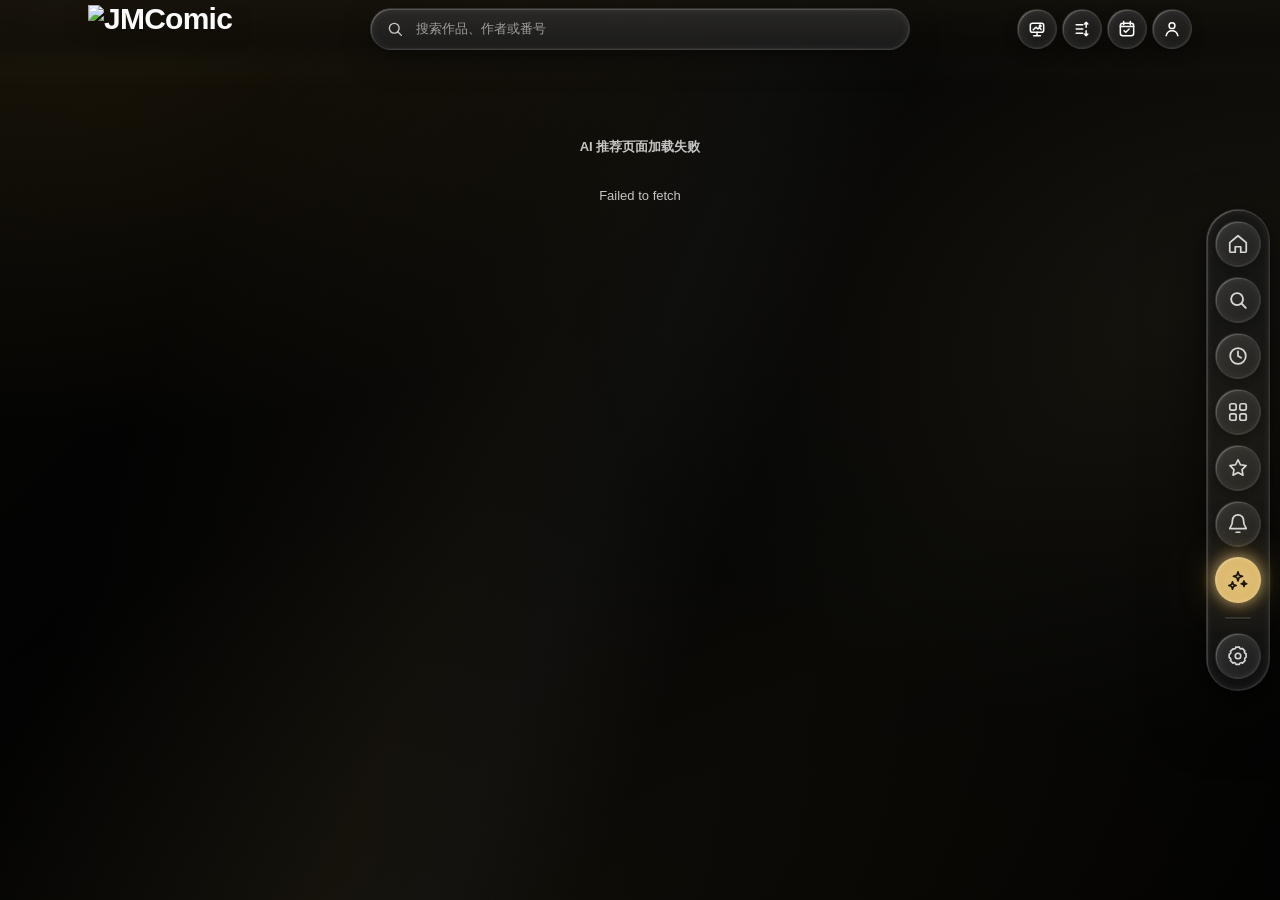
==== project/ai.html @ b25134df "Add files via upload" ====
<!doctype html>
<html lang="zh-CN">
<head>
    <meta charset="UTF-8" /><meta name="viewport" content="width=device-width, initial-scale=1.0, viewport-fit=cover" /><meta name="view-transition" content="same-origin" /><meta name="theme-color" media="(prefers-color-scheme: light)" content="#030303" /><meta name="theme-color" media="(prefers-color-scheme: dark)" content="#030303" />
    <title>JMComic · 智能推荐</title>
    <link rel="stylesheet" href="./style/basic.css?v=20260901-yellow2" /><link rel="stylesheet" href="./style/ai.css?v=20260901-unified-feedback1" /><link rel="stylesheet" href="./style/jmcomic-next.css?v=20260901-unified-feedback1" />
</head>
<body><div class="root"><nav class="nav"></nav><nav class="mob-nav"></nav>
<div class="switch-server"><span>图源1</span><div class="sh-sr-cr"><div class="server-name">图源1</div><div class="server-name">图源2</div><div class="server-name">图源3</div><div class="server-name">图源4</div><div class="server-name">图源5</div><div class="server-name">图源6</div></div></div>
<aside class="app-dock" data-current="ai" aria-label="快捷导航"><span class="app-dock-glass" aria-hidden="true"></span><span class="app-dock-ambient" aria-hidden="true"></span><div class="app-dock-content">
<a class="app-dock-item" data-dock="index" href="./index.html" aria-label="发现"><span class="app-dock-glyph icon-home" aria-hidden="true"></span><span class="app-dock-label">发现</span></a><button class="app-dock-item dock-search-trigger" data-dock="search" type="button" aria-label="搜索"><span class="app-dock-glyph icon-search" aria-hidden="true"></span><span class="app-dock-label">搜索</span></button><a class="app-dock-item" data-dock="latest" href="./latest.html" aria-label="最新"><span class="app-dock-glyph icon-latest" aria-hidden="true"></span><span class="app-dock-label">最新</span></a><a class="app-dock-item" data-dock="categories" href="./categories.html" aria-label="分类"><span class="app-dock-glyph icon-categories" aria-hidden="true"></span><span class="app-dock-label">分类</span></a>
<a class="app-dock-item" data-dock="library" href="./library.html" aria-label="收藏与历史"><span class="app-dock-glyph icon-library" aria-hidden="true"></span><span class="app-dock-label">收藏与历史</span></a><a class="app-dock-item app-dock-messages" data-dock="messages" href="./messages.html" aria-label="消息与追更"><span class="app-dock-glyph icon-messages" aria-hidden="true"></span><b class="dock-messages-badge" hidden>0</b><span class="app-dock-label">消息与追更</span></a><a class="app-dock-item" data-dock="ai" href="./ai.html" aria-label="AI 推荐" aria-current="page"><span class="app-dock-glyph icon-ai" aria-hidden="true"></span><span class="app-dock-label">AI 推荐</span></a><span class="app-dock-divider" aria-hidden="true"></span><a class="app-dock-item app-dock-settings" data-dock="setting" href="./setting.html" aria-label="设置"><span class="app-dock-glyph icon-settings" aria-hidden="true"></span><span class="app-dock-label">设置</span></a>
</div></aside>
<main class="ai-page">
    <header class="page-hero split"><div><p class="eyebrow">为你推荐</p><h1>智能推荐</h1></div><p>依据你的评价、作者与标签偏好计算结果，推荐理由始终可以查看。</p></header>
    <section class="ai-dashboard">
        <article class="profile-card glass-card">
            <div class="ai-card-head"><div><span>你的偏好</span><h2>偏好模型</h2></div><button class="primary-btn generate-profile" type="button">重新计算偏好</button></div>
            <div class="profile-stats"><span>收藏 <b data-stat="favorites">0</b></span><span>总评分 <b data-stat="rated">0</b></span><span>标签反馈 <b data-stat="tag_feedback">0</b></span><span>行为记录 <b data-stat="interactions">0</b></span></div>
            <div class="profile-content"><p>正在读取本地偏好…</p></div><p class="profile-state"></p>
        </article>
        <article class="recommend-card glass-card">
            <div class="ai-card-head"><div><span>发现内容</span><h2>生成新推荐</h2></div></div>
            <form class="recommend-form">
                <label class="toggle-label wide random-mode-label"><input name="random_mode" type="checkbox" /><span class="toggle-control" aria-hidden="true"><i></i></span><span class="toggle-copy"><strong>随机候选模式</strong><small>随机验证近期未推荐的 6 位或 7 位漫画编号；启用后忽略下方内容筛选，但仍可过滤连载</small></span></label>
                <label class="wide" data-recommend-filter><span>关键字（可选）</span><input name="keyword" placeholder="例如：女仆；只用于初筛，不参与个性化评分" /></label>
                <label data-recommend-filter><span>主分类</span><select name="category"><option value="0">全部</option></select></label>
                <label data-recommend-filter><span>副分类</span><select name="subcategory" disabled><option value="">全部</option></select></label>
                <label data-recommend-filter><span>排序</span><select name="order"><option value="mv">观看量</option><option value="mr">发布时间</option><option value="tf">点赞量</option><option value="mp">图片数量</option></select></label>
                <label data-recommend-filter><span>时间范围（周期仅支持观看量）</span><select name="time"><option value="a">全部</option><option value="t">今天</option><option value="w">本周</option><option value="m">本月</option></select></label>
                <label><span>候选池数量</span><input name="candidate_count" type="number" min="1" max="300" value="50" required /></label>
                <label><span>最终推荐数量</span><input name="limit" type="number" min="1" max="100" value="10" required /></label>
                <label class="toggle-label" data-recommend-filter data-random-compatible><input name="hide_serial" type="checkbox" /><span class="toggle-control" aria-hidden="true"><i></i></span><span class="toggle-copy"><strong>过滤连载</strong><small>只保留单章作品</small></span></label>
                <label class="toggle-label"><input name="limit_all" type="checkbox" /><span class="toggle-control" aria-hidden="true"><i></i></span><span class="toggle-copy"><strong>尽可能多</strong><small>保留所有符合当前偏好的候选</small></span></label>
                <div class="recommend-actions wide"><p class="recommend-state">尚未开始</p><button class="primary-btn generate-recommendations" type="submit">筛选并生成推荐</button></div>
            </form>
        </article>
    </section>
    <section class="recommend-output glass-card"><div class="ai-card-head"><div><span>本次结果</span><h2>推荐结果</h2></div></div><div class="recommend-results"><div class="ai-empty">生成推荐后会显示在这里。</div></div></section>
    <section class="history-card glass-card"><div class="ai-card-head"><div><span>历史记录</span><h2>推荐历史</h2></div></div><div class="recommend-history"><p class="ai-empty">正在读取历史记录…</p></div></section>
</main></div>
<dialog class="raw-output-dialog"><div class="raw-dialog-panel"><header class="raw-dialog-head"><div><span>调试信息</span><h2 class="raw-dialog-title">模型原始输出</h2></div><button class="raw-dialog-close" type="button" aria-label="关闭">×</button></header><div class="raw-output-content"></div></div></dialog>
<script type="module" src="./src/pages/ai.js?v=20260901-unified-feedback2"></script></body></html>
---- project/style/basic.css ----
:root {
    color-scheme: dark;
    --bg: #0a0a09;
    --surface: #121210;
    --surface-2: #191916;
    --surface-3: #22221e;
    --text: #f4f1e8;
    --muted: #9d9a90;
    --quiet: #6e6c65;
    --accent: #c7922f;
    --accent-strong: #e0b454;
    --accent-ink: #1a1003;
    --line: rgba(244, 241, 232, .11);
    --line-strong: rgba(244, 241, 232, .2);
    --radius: 18px;
    --shadow: 0 24px 80px rgba(0, 0, 0, .38);
    --page: min(1380px, calc(100vw - 64px));
}

* { box-sizing: border-box; }
html { scroll-behavior: smooth; }
body {
    margin: 0;
    min-width: 320px;
    min-height: 100vh;
    overflow-x: hidden;
    background:
        radial-gradient(circle at 78% -10%, rgba(199,146,47, .08), transparent 30%),
        var(--bg);
    color: var(--text);
    font-family: Inter, "SF Pro Display", "PingFang SC", "Microsoft YaHei", sans-serif;
    -webkit-font-smoothing: antialiased;
}

body::before {
    content: "";
    position: fixed;
    inset: 0;
    pointer-events: none;
    opacity: .18;
    z-index: 20;
    background-image: repeating-linear-gradient(90deg, transparent 0, transparent 3px, rgba(255,255,255,.012) 4px);
}

a { color: inherit; text-decoration: none; }
button, input { font: inherit; }
button { color: inherit; }
button:focus-visible, a:focus-visible, input:focus-visible { outline: 2px solid var(--accent); outline-offset: 3px; }
img { max-width: 100%; }
.root { min-height: 100vh; }
[hidden] { display: none !important; }

.nav {
    position: sticky;
    top: 0;
    z-index: 15;
    height: 78px;
    border-bottom: 1px solid var(--line);
    background: rgba(10, 10, 9, .86);
    backdrop-filter: blur(22px);
}

.nav-inner {
    width: var(--page);
    height: 100%;
    margin: auto;
    display: grid;
    grid-template-columns: auto auto minmax(240px, 460px) 1fr auto;
    align-items: center;
    gap: 32px;
}

.logo { display: inline-flex; align-items: center; gap: 11px; color: var(--accent); font-size: 25px; line-height: 38px; font-weight: 900; letter-spacing: -.035em; }
.logo-mark { width: 38px; height: 38px; position: relative; flex: 0 0 auto; display: grid; place-items: center; overflow: hidden; border: 1px solid rgba(255,255,255,.3); border-radius: 13px; background: var(--accent); box-shadow: inset 0 1px 0 rgba(255,255,255,.48), 0 8px 24px rgba(0,0,0,.22); }
.logo-mark::after { content: ""; position: absolute; inset: 0; border-radius: inherit; background: linear-gradient(145deg, rgba(255,255,255,.18), transparent 38%, transparent 72%, rgba(199,146,47,.08)); pointer-events: none; }
.logo-mark img { width: 42px; height: 42px; max-width: none; object-fit: contain; transform: translateY(3px) scale(1.08); filter: drop-shadow(0 5px 7px rgba(0,0,0,.28)); }
.pages { display: flex; align-items: center; gap: 6px; }
.p-item { padding: 9px 13px; border-radius: 999px; color: var(--muted); font-size: 14px; transition: .2s ease; }
.p-item:hover, .p-item.active { color: var(--text); background: var(--surface-2); }
.p-item.active::before { content: ""; display: inline-block; width: 5px; height: 5px; margin: 0 7px 2px 0; border-radius: 50%; background: var(--accent); }

.search { justify-self: stretch; }
.search form { height: 42px; padding: 0 15px; display: flex; align-items: center; gap: 10px; border: 1px solid var(--line); border-radius: 999px; background: rgba(255,255,255,.025); transition: .2s ease; }
.search form:focus-within { border-color: rgba(199,146,47,.55); background: rgba(199,146,47,.035); }
.search form span { color: var(--accent); font-size: 22px; line-height: 1; transform: rotate(-15deg); }
.search input { min-width: 0; flex: 1; border: 0; outline: 0; background: transparent; color: var(--text); font-size: 13px; }
.search input::placeholder { color: var(--quiet); }
.nav-actions { justify-self: end; display: flex; align-items: center; gap: 6px; }
.library-link, .messages-link, .checkin-trigger, .account-trigger { height: 40px; padding: 0 12px; flex: 0 0 auto; display: inline-flex; align-items: center; gap: 7px; border: 1px solid var(--line); border-radius: 999px; background: transparent; color: var(--muted); font-size: 12px; white-space: nowrap; cursor: pointer; }
.library-link:hover, .library-link.active, .messages-link:hover, .messages-link.active, .checkin-trigger:hover, .account-trigger:hover { color: var(--text); border-color: var(--line-strong); }
.checkin-trigger i { width: 18px; height: 18px; display: grid; place-items: center; border-radius: 50%; background: rgba(199,146,47,.14); color: var(--accent); font: 800 10px/1 sans-serif; }
.checkin-trigger.busy { cursor: wait; opacity: .68; }
.batch-setting { position: relative; flex: 0 0 auto; }
.batch-setting-trigger { height: 40px; padding: 0 12px; display: inline-flex; align-items: center; justify-content: center; gap: 7px; border: 1px solid rgba(255,255,255,.1); border-radius: 999px; background: rgba(255,255,255,.045); box-shadow: inset 0 1px 0 rgba(255,255,255,.055); color: var(--muted); font-size: 12px; white-space: nowrap; cursor: pointer; transition: .2s ease; }
.batch-setting-trigger:hover, .batch-setting.open .batch-setting-trigger { border-color: var(--line-strong); background: rgba(255,255,255,.075); color: var(--text); }
.batch-setting-trigger i { width: 6px; height: 6px; margin-top: -3px; border-right: 1.5px solid var(--accent); border-bottom: 1.5px solid var(--accent); transform: rotate(45deg); }
.batch-setting-menu { width: 276px; padding: 14px; position: absolute; z-index: 45; top: calc(100% + 10px); right: 0; border: 1px solid rgba(255,255,255,.14); border-radius: 18px; background: rgba(29,30,27,.94); box-shadow: inset 0 1px 0 rgba(255,255,255,.12), var(--shadow); backdrop-filter: blur(28px) saturate(140%); -webkit-backdrop-filter: blur(28px) saturate(140%); }
.batch-setting-head { padding: 2px 2px 12px; display: grid; gap: 5px; }
.batch-setting-head strong { font-size: 12px; }
.batch-setting-head small { color: var(--quiet); font-size: 9px; }
.batch-presets { display: grid; grid-template-columns: repeat(6, 1fr); gap: 5px; }
.batch-presets button { height: 34px; padding: 0; border: 1px solid var(--line); border-radius: 10px; background: rgba(255,255,255,.04); color: var(--muted); font: 700 10px/1 ui-monospace, monospace; cursor: pointer; transition: .18s ease; }
.batch-presets button:hover, .batch-presets button.active { border-color: rgba(199,146,47,.5); background: rgba(199,146,47,.11); color: var(--accent); }
.batch-custom-form { margin-top: 8px; display: grid; grid-template-columns: minmax(0,1fr) auto; gap: 6px; }
.batch-custom-form label { height: 38px; padding: 0 10px; display: flex; align-items: center; gap: 8px; border: 1px solid var(--line); border-radius: 11px; background: rgba(255,255,255,.035); }
.batch-custom-form label span { color: var(--quiet); font-size: 9px; }
.batch-custom-form input { min-width: 0; width: 100%; border: 0; outline: 0; background: transparent; color: var(--text); font: 700 11px/1 ui-monospace, monospace; }
.batch-custom-form button { padding: 0 13px; border: 0; border-radius: 11px; background: var(--accent); color: var(--accent-ink); font-size: 10px; font-weight: 750; cursor: pointer; }
.batch-setting.saving .batch-setting-menu { opacity: .65; pointer-events: none; }
.messages-link b { min-width: 19px; height: 19px; padding: 0 5px; display: grid; place-items: center; background: var(--accent); border-radius: 999px; color: var(--accent-ink); font-size: 10px; }
.account-dot { width: 18px; height: 18px; border: 1px solid var(--quiet); border-radius: 50%; }
.account-dot.has-user { display: grid; place-items: center; border-color: var(--accent); background: var(--accent); color: var(--accent-ink); font-size: 9px; font-weight: 800; }
.page-list-btn { display: none; width: 40px; height: 40px; padding: 10px; border: 0; background: transparent; cursor: pointer; }
.page-list-btn span { display: block; height: 1px; margin: 5px 0; background: var(--text); }

.mob-nav { position: fixed; inset: 0; z-index: 30; background: rgba(0,0,0,.66); opacity: 0; transition: opacity .24s ease; backdrop-filter: blur(7px); }
.mob-nav.show { opacity: 1; }
.mn-inner { width: min(390px, 88vw); height: 100%; padding: 28px; display: flex; flex-direction: column; background: var(--surface); border-right: 1px solid var(--line); transform: translateX(-100%); transition: transform .24s ease; }
.mob-nav.show .mn-inner { transform: translateX(0); }
.mn-head { display: flex; justify-content: space-between; align-items: center; }
.drawer-close, .modal-close { width: 40px; height: 40px; padding: 0; display: grid; place-items: center; border: 1px solid var(--line); border-radius: 50%; background: transparent; font-size: 24px; line-height: 1; cursor: pointer; }
.modal-close svg { width: 18px; height: 18px; display: block; fill: none; stroke: currentColor; stroke-width: 2; stroke-linecap: round; }
.mn-items-cr { margin: 70px 0 auto; display: flex; flex-direction: column; }
.mn-item { padding: 19px 0; display: flex; justify-content: space-between; border-bottom: 1px solid var(--line); color: var(--muted); font-size: 25px; font-weight: 620; }
.mn-item span { color: var(--quiet); font: 11px/1.8 ui-monospace, monospace; }
.mn-item.active { color: var(--accent); }
.mobile-account { height: 48px; border: 0; border-radius: 999px; background: var(--accent); color: var(--accent-ink); font-weight: 750; cursor: pointer; }

.switch-server { position: fixed; right: 22px; top: 50%; z-index: 12; }
.switch-server > span { width: 47px; height: 47px; display: grid; place-items: center; border-radius: 50%; background: var(--accent); color: var(--accent-ink); box-shadow: 0 12px 35px rgba(0,0,0,.34); font-size: 11px; font-weight: 800; cursor: pointer; }
.sh-sr-cr { position: absolute; top: 50%; right: 54px; width: 110px; padding: 7px; visibility: hidden; opacity: 0; transform: translateY(-50%) translateX(8px); border: 1px solid var(--line); border-radius: 14px; background: var(--surface-2); box-shadow: var(--shadow); transition: .2s ease; }
.switch-server.open .sh-sr-cr { visibility: visible; opacity: 1; transform: translateY(-50%) translateX(0); }
.server-name { padding: 9px 11px; border-radius: 9px; color: var(--muted); font-size: 12px; cursor: pointer; }
.server-name:hover, .server-name.active { background: var(--accent); color: var(--accent-ink); }

.eyebrow { margin: 0 0 14px; color: var(--accent); font: 700 11px/1.2 ui-monospace, SFMono-Regular, Menlo, monospace; letter-spacing: .16em; }
.page-hero { padding: 84px 0 50px; border-bottom: 1px solid var(--line); }
.page-hero.split { display: flex; align-items: end; justify-content: space-between; gap: 50px; }
.page-hero h1 { margin: 0; font-size: clamp(42px, 6vw, 84px); line-height: .98; letter-spacing: -.055em; font-weight: 720; }
.page-hero > p, .page-hero.split > p { max-width: 430px; margin: 18px 0 0; color: var(--muted); font-size: 15px; line-height: 1.8; }
.listing-page { width: var(--page); margin: 0 auto; padding-bottom: 100px; }

.toolbar { margin: 30px 0; display: flex; justify-content: space-between; align-items: center; color: var(--muted); font-size: 12px; }
.sort { display: flex; gap: 8px; }
.sort-item { display: none; min-height: 36px; padding: 0 15px; border: 1px solid var(--line); border-radius: 999px; background: var(--surface); color: var(--muted); cursor: pointer; }
.sort-item:hover, .sort-item.active { border-color: var(--accent); color: var(--accent); }

.comics-cr, .search-cr, .latest-cr, .categories-body {
    display: grid;
    grid-template-columns: repeat(6, minmax(0, 1fr));
    gap: 38px 18px;
}
.search-cr > .comics-cr, .latest-cr > .comics-cr, .categories-body > .comics-cr { display: contents; }
.comic-item { min-width: 0; position: relative; }
.comic-item .cover { position: relative; aspect-ratio: 3 / 4; display: block; overflow: hidden; border-radius: 14px; background: linear-gradient(135deg, var(--surface-3), var(--surface)); border: 1px solid var(--line); }
.comic-item .cover::after { content: "VIEW"; position: absolute; right: 10px; bottom: 10px; padding: 7px 9px; border-radius: 999px; background: var(--accent); color: var(--accent-ink); font: 800 9px/1 ui-monospace, monospace; opacity: 0; transform: translateY(5px); transition: .25s ease; }
.comic-item .cover:hover::after { opacity: 1; transform: translateY(0); }
.comic-item img { width: 100%; height: 100%; display: block; object-fit: cover; transition: transform .5s cubic-bezier(.2,.7,.2,1), filter .3s; }
.comic-item .cover:hover img { transform: scale(1.035); filter: brightness(.78); }
.c-title { margin: 14px 0 7px; overflow: hidden; display: -webkit-box; -webkit-line-clamp: 2; -webkit-box-orient: vertical; color: var(--text); font-size: 14px; line-height: 1.45; font-weight: 620; }
.c-sr-title { margin: 0; overflow: hidden; text-overflow: ellipsis; white-space: nowrap; color: var(--quiet); font-size: 11px; font-weight: 500; }

.loading-icon { grid-column: 1 / -1; min-height: 260px; display: flex; flex-direction: column; align-items: center; justify-content: center; gap: 15px; color: var(--muted); font-size: 12px; }
.loading-icon i { width: 34px; height: 34px; border: 2px solid var(--line); border-top-color: var(--accent); border-radius: 50%; animation: spin .9s linear infinite; }
@keyframes spin { to { transform: rotate(360deg); } }

.primary-btn, .ghost-btn { min-height: 46px; padding: 0 20px; display: inline-flex; align-items: center; justify-content: center; gap: 12px; border-radius: 999px; font-size: 13px; font-weight: 760; cursor: pointer; transition: .2s ease; }
.primary-btn { border: 1px solid var(--accent); background: var(--accent); color: var(--accent-ink); }
.primary-btn:hover:where(:not(:disabled, [aria-disabled="true"])) { background: var(--accent-strong); transform: translateY(-1px); }
.ghost-btn { border: 1px solid var(--line-strong); background: transparent; color: var(--text); }
.ghost-btn:hover:where(:not(:disabled, [aria-disabled="true"])) { border-color: var(--accent); color: var(--accent); }
.primary-btn:disabled, .ghost-btn:disabled { opacity: .5; cursor: wait; }

.auth-modal { position: fixed; inset: 0; z-index: 50; display: grid; place-items: center; visibility: hidden; opacity: 0; transition: .24s ease; }
.auth-modal.show { visibility: visible; opacity: 1; }
.modal-backdrop { position: absolute; inset: 0; border: 0; background: rgba(0,0,0,.75); backdrop-filter: blur(10px); }
.auth-panel { position: relative; width: min(470px, calc(100vw - 32px)); max-height: calc(100vh - 32px); padding: 44px; overflow-y: auto; overscroll-behavior: contain; border: 1px solid var(--line-strong); border-radius: 28px; background: var(--surface); box-shadow: var(--shadow); transform: translateY(15px) scale(.98); transition: .24s ease; }
.auth-modal.show .auth-panel { transform: none; }
.auth-panel .modal-close { position: absolute; top: 18px; right: 18px; }
.auth-mark { width: 48px; height: 48px; margin-bottom: 30px; display: grid; place-items: center; border-radius: 15px; background: var(--accent); }
.auth-mark i { width: 18px; height: 18px; background: var(--accent-ink); border-radius: 50% 50% 50% 3px; }
.auth-panel h2 { margin: 0; font-size: 34px; letter-spacing: -.04em; }
.auth-copy { margin: 14px 0 30px; color: var(--muted); line-height: 1.7; font-size: 13px; }
.auth-copy code { color: var(--accent); font-family: ui-monospace, SFMono-Regular, Menlo, monospace; font-size: .9em; overflow-wrap: anywhere; }
.auth-form { display: grid; gap: 17px; }
.auth-form > .primary-btn, .auth-form > .ghost-btn { width: 100%; }
.auth-form label { display: grid; gap: 8px; color: var(--muted); font-size: 11px; }
.auth-form input { width: 100%; height: 48px; padding: 0 15px; border: 1px solid var(--line); border-radius: 12px; outline: 0; background: var(--surface-2); color: var(--text); }
.auth-form input:focus { border-color: var(--accent); }
.ai-config-section { margin-top: 24px; padding-top: 20px; border-top: 1px solid var(--line); }
.ai-config-section summary { color: var(--accent); font-size: 12px; font-weight: 720; cursor: pointer; }
.ai-config-form, .embedding-config-form { margin-top: 18px; display: grid; gap: 13px; }
.ai-config-form label, .embedding-config-form label { display: grid; gap: 7px; color: var(--muted); font-size: 11px; }
.ai-config-form input, .embedding-config-form input { width: 100%; height: 46px; padding: 0 14px; border: 1px solid var(--control-border); border-radius: 12px; outline: 0; background: var(--surface-2); color: var(--text); }
.ai-config-form input:focus, .embedding-config-form input:focus { border-color: var(--accent-line); }
.ai-config-form .ai-translation-toggle { min-height: 50px; padding: 9px 12px; grid-template-columns: auto 1fr; align-items: center; border: 1px solid var(--control-border); border-radius: 12px; background: var(--surface-2); }
.ai-config-form .ai-translation-toggle input { width: 18px; height: 18px; padding: 0; accent-color: var(--accent); cursor: pointer; }
.ai-config-form .ai-translation-toggle { cursor: pointer; }
.ai-translation-toggle span { display: grid; gap: 4px; }
.ai-translation-toggle strong { color: var(--text); font-size: 11px; }
.ai-translation-toggle small { color: var(--quiet); font-size: 9px; line-height: 1.5; }
.ai-config-form .primary-btn, .ai-config-form .ghost-btn, .embedding-config-form .primary-btn, .embedding-config-form .ghost-btn { width: 100%; }
.ai-config-state { min-height: 18px; overflow-wrap: anywhere; margin: 0; color: var(--quiet); font-size: 11px; line-height: 1.5; }
.auth-error { min-height: 18px; overflow-wrap: anywhere; margin: -3px 0; color: #ff7c6e; font-size: 12px; }
.account-panel { display: grid; justify-items: center; gap: 10px; text-align: center; }
.profile-avatar { width: 80px; height: 80px; margin: 5px 0 10px; display: grid; place-items: center; border-radius: 50%; background: var(--accent); color: var(--accent-ink); font-size: 28px; font-weight: 850; }
.profile-name { font-size: 23px; }
.profile-meta { margin-bottom: 20px; color: var(--muted); font-size: 12px; }
.account-panel .primary-btn, .account-panel .ghost-btn { width: 100%; }

.toast-region { position: fixed; right: 24px; bottom: 24px; z-index: 80; display: grid; gap: 10px; }
.toast { max-width: 360px; padding: 14px 18px; border: 1px solid var(--line-strong); border-radius: 12px; background: var(--surface-2); box-shadow: var(--shadow); color: var(--text); font-size: 12px; opacity: 0; transform: translateY(8px); transition: .2s ease; }
.toast.show { opacity: 1; transform: none; }
.toast.success { border-color: rgba(199,146,47,.55); }
.toast.warning { border-color: rgba(255,154,82,.55); }

@media (max-width: 1120px) {
    .nav-inner { grid-template-columns: auto auto 1fr auto; gap: 18px; }
    .pages { display: none; }
    .page-list-btn { display: block; }
    .comics-cr, .search-cr, .latest-cr, .categories-body { grid-template-columns: repeat(5, minmax(0, 1fr)); }
}

@media (max-width: 800px) {
    :root { --page: calc(100vw - 32px); }
    .nav { height: 66px; }
    .nav-inner { grid-template-columns: auto auto 1fr auto; gap: 8px; }
    .nav-inner > .search { display: none; }
    .messages-link span, .checkin-trigger span, .nav-batch-setting .batch-setting-trigger span, .account-label { display: none; }
    .library-link, .messages-link, .checkin-trigger, .nav-batch-setting .batch-setting-trigger, .account-trigger { width: 38px; padding: 0; justify-content: center; border: 0; }
    .nav-batch-setting .batch-setting-trigger i { display: none; }
    .switch-server { right: 12px; top: auto; bottom: 18px; }
    .page-hero { padding: 58px 0 36px; }
    .page-hero.split { align-items: flex-start; flex-direction: column; gap: 20px; }
    .page-hero.split > p { margin: 0; }
    .comics-cr, .search-cr, .latest-cr, .categories-body { grid-template-columns: repeat(3, minmax(0, 1fr)); gap: 28px 10px; }
    .comic-item .cover { border-radius: 10px; }
    .c-title { margin-top: 10px; font-size: 12px; }
    .c-sr-title { font-size: 10px; }
    .auth-panel { padding: 34px 24px; }
    .toast-region { left: 16px; right: 16px; bottom: 16px; }
    .toast { max-width: none; }
}

/* Unified interaction and brand system */
:root {
    --control-height: 42px;
    --control-radius: 14px;
    --card-radius: 28px;
    --ease-out: cubic-bezier(.2, .78, .2, 1);
    --control-bg: rgba(255,255,255,.055);
    --control-bg-hover: rgba(255,255,255,.1);
    --control-border: rgba(255,255,255,.12);
    --control-border-hover: rgba(255,255,255,.24);
    --accent-soft: rgba(199,146,47,.11);
    --accent-line: rgba(199,146,47,.42);
}

::selection { background: rgba(199,146,47,.28); color: var(--text); }
button, input, select, textarea { font: inherit; }
button, [role="button"], select { -webkit-tap-highlight-color: transparent; }
button:focus-visible, a:focus-visible, input:focus-visible, select:focus-visible, textarea:focus-visible {
    outline: 2px solid var(--accent);
    outline-offset: 3px;
}
button:disabled, [aria-disabled="true"] { cursor: not-allowed; }

.logo {
    gap: 11px;
    color: var(--text);
    font-family: "Arial Black", "Avenir Next", Inter, "PingFang SC", sans-serif;
    font-size: 31px;
    font-weight: 950;
    letter-spacing: -.065em;
    transition: transform .24s var(--ease-out), filter .24s ease;
}
.logo:hover { transform: translateY(-1px); filter: brightness(1.08); }
.logo-type { display: inline-flex; align-items: baseline; white-space: nowrap; text-shadow: 0 8px 24px rgba(0,0,0,.34); }
.logo-type strong { color: var(--accent); font: inherit; letter-spacing: -.075em; }
.logo-mark {
    width: 42px;
    height: 42px;
    border-radius: 14px;
    box-shadow: inset 0 1px 0 rgba(255,255,255,.55), 0 10px 28px rgba(199,146,47,.14), 0 8px 22px rgba(0,0,0,.3);
}
.logo-mark img { width: 46px; height: 46px; }

.nav { height: 78px; }
.nav-inner { gap: 22px; padding-inline: 14px; }
.pages { gap: 4px; }
.p-item { min-height: var(--control-height); padding: 0 14px; display: inline-flex; align-items: center; border: 1px solid transparent; border-radius: var(--control-radius); font-size: 13px; font-weight: 650; }
.p-item:hover, .p-item.active { border-color: rgba(255,255,255,.08); }
.search form,
.library-link, .messages-link, .checkin-trigger, .account-trigger,
.batch-setting-trigger, .switch-server.nav-server > span,
.switch-server.reader-source > span {
    height: var(--control-height);
    border: 1px solid var(--control-border);
    border-radius: var(--control-radius);
    background: var(--control-bg);
    box-shadow: inset 0 1px 0 rgba(255,255,255,.075);
    transition: border-color .2s ease, background .2s ease, color .2s ease, transform .2s var(--ease-out), box-shadow .2s ease;
}
.search form:hover,
.library-link:hover, .messages-link:hover, .checkin-trigger:hover, .account-trigger:hover,
.batch-setting-trigger:hover, .batch-setting.open .batch-setting-trigger,
.switch-server.nav-server > span:hover, .switch-server.reader-source > span:hover {
    border-color: var(--control-border-hover);
    background: var(--control-bg-hover);
    color: var(--text);
}
.library-link:active, .messages-link:active, .checkin-trigger:active, .account-trigger:active,
.batch-setting-trigger:active:where(:not(:disabled)), .primary-btn:active:where(:not(:disabled, [aria-disabled="true"])), .ghost-btn:active:where(:not(:disabled, [aria-disabled="true"])) { transform: translateY(1px) scale(.985); }
.search form:focus-within { border-color: var(--accent-line); background: var(--accent-soft); box-shadow: 0 0 0 4px rgba(199,146,47,.055), inset 0 1px 0 rgba(255,255,255,.08); }
.search form span { font-size: 20px; }
.search input { font-size: 12px; }

.primary-btn, .ghost-btn {
    min-height: 44px;
    padding: 0 19px;
    border-radius: var(--control-radius);
    font-size: 12px;
    font-weight: 760;
    letter-spacing: .01em;
    transition: border-color .2s ease, background .2s ease, color .2s ease, transform .2s var(--ease-out), box-shadow .2s ease;
}
.primary-btn:hover:where(:not(:disabled, [aria-disabled="true"])) { box-shadow: inset 0 1px 0 rgba(255,255,255,.55), 0 15px 34px rgba(199,146,47,.22); transform: translateY(-2px); }
.ghost-btn { border-color: var(--control-border); background: var(--control-bg); }
.ghost-btn:hover:where(:not(:disabled, [aria-disabled="true"])) { border-color: var(--accent-line); background: var(--accent-soft); color: var(--accent); transform: translateY(-2px); }

.drawer-close, .modal-close, .page-list-btn {
    border: 1px solid var(--control-border);
    border-radius: var(--control-radius);
    background: var(--control-bg);
    transition: .2s var(--ease-out);
}
.drawer-close:hover, .modal-close:hover, .page-list-btn:hover { border-color: var(--control-border-hover); background: var(--control-bg-hover); transform: rotate(2deg); }

.batch-presets button, .batch-custom-form button, .sort-item, .filter-choice,
.library-tabs button, .folder-tabs button, .clear-filters {
    transition: border-color .2s ease, background .2s ease, color .2s ease, transform .2s var(--ease-out), box-shadow .2s ease;
}
.filter-choice, .sort-item, .folder-tabs button { min-height: 36px; border-radius: 12px; }
.filter-choice:hover, .sort-item:hover, .folder-tabs button:hover { transform: translateY(-1px); }
.filter-choice.active, .sort-item.active, .folder-tabs button.active { border-color: var(--accent-line); background: var(--accent-soft); color: var(--accent); box-shadow: inset 0 1px 0 rgba(255,255,255,.08); }
.clear-filters { min-height: 34px; padding: 0 11px; border: 1px solid transparent; border-radius: 10px; }
.clear-filters:hover { border-color: var(--control-border); background: var(--control-bg); }

.auth-panel { border-radius: var(--card-radius); }
.auth-form input {
    height: 48px;
    border-color: var(--control-border);
    border-radius: var(--control-radius);
    background: rgba(255,255,255,.055);
    transition: border-color .2s ease, background .2s ease, box-shadow .2s ease;
}
.auth-form input:focus { border-color: var(--accent-line); background: rgba(255,255,255,.075); box-shadow: 0 0 0 4px rgba(199,146,47,.06); }
.toast { border-radius: var(--control-radius); background: rgba(34,35,31,.92); backdrop-filter: blur(24px) saturate(135%); }

.comic-item .cover { transition: border-color .25s ease, box-shadow .25s ease; }
.comic-item:hover .cover { border-color: rgba(199,146,47,.28); box-shadow: inset 0 1px 0 rgba(255,255,255,.16), 0 24px 58px rgba(0,0,0,.32); }
.comic-item .cover::after { content: "阅读"; border: 1px solid rgba(255,255,255,.38); }
.c-title { font-weight: 680; }

@media (max-width: 1280px) {
    .nav-inner { gap: 14px; }
    .nav-actions { gap: 4px; }
    .library-link, .messages-link, .checkin-trigger, .account-trigger, .batch-setting-trigger { padding-inline: 10px; }
    .pages .p-item { padding-inline: 10px; }
}

@media (max-width: 1120px) {
    .nav { height: 74px; }
    .logo { font-size: 29px; }
}

@media (max-width: 800px) {
    .nav { height: 66px; }
    .nav-inner > .logo .logo-type { display: none; }
    .logo-mark { width: 40px; height: 40px; }
    .logo-mark img { width: 44px; height: 44px; }
    .mn-head .logo-type { display: inline-flex; }
    .mn-head .logo { font-size: 30px; }
    .page-hero h1 { font-size: clamp(40px, 12vw, 58px); }
}

@media (max-width: 440px) {
    .nav-actions .messages-link, .nav-actions .library-link { display: none; }
    .comics-cr, .search-cr, .latest-cr, .categories-body { grid-template-columns: repeat(2, minmax(0, 1fr)); gap: 25px 10px; }
    .logo span { font-size: 22px; }
}

@media (prefers-reduced-motion: reduce) {
    *, *::before, *::after { scroll-behavior: auto !important; animation-duration: .01ms !important; transition-duration: .01ms !important; }
}

/* Liquid-glass design layer */
:root {
    --bg: #080907;
    --surface: rgba(29, 30, 27, .58);
    --surface-2: rgba(42, 43, 39, .62);
    --surface-3: rgba(61, 61, 55, .54);
    --text: #f7f7f2;
    --muted: rgba(239, 239, 231, .64);
    --quiet: rgba(239, 239, 231, .4);
    --line: rgba(255, 255, 255, .12);
    --line-strong: rgba(255, 255, 255, .22);
    --shadow: 0 28px 90px rgba(0, 0, 0, .34), 0 4px 18px rgba(0, 0, 0, .22);
}

body {
    background:
        radial-gradient(ellipse at 10% 8%, rgba(91, 107, 76, .24), transparent 31%),
        radial-gradient(ellipse at 88% 3%, rgba(199,146,47, .16), transparent 26%),
        radial-gradient(ellipse at 68% 82%, rgba(62, 79, 96, .2), transparent 31%),
        linear-gradient(145deg, #10110e 0%, #070807 52%, #0d0e0c 100%);
    background-attachment: fixed;
}

body::before {
    opacity: .28;
    background-image:
        linear-gradient(115deg, rgba(255,255,255,.018), transparent 22%, rgba(255,255,255,.01) 48%, transparent 72%),
        repeating-linear-gradient(90deg, transparent 0, transparent 4px, rgba(255,255,255,.008) 5px);
}

.glass-card,
.auth-panel,
.comment-item {
    border: 1px solid rgba(255,255,255,.14);
    background: linear-gradient(145deg, rgba(255,255,255,.105), rgba(255,255,255,.038) 42%, rgba(255,255,255,.055));
    box-shadow: inset 0 1px 0 rgba(255,255,255,.15), inset 0 -1px 0 rgba(255,255,255,.035), var(--shadow);
    backdrop-filter: blur(28px) saturate(135%);
    -webkit-backdrop-filter: blur(28px) saturate(135%);
}

.categories-head,
.setting-card,
.library-item,
.empty-library {
    border: 1px solid rgba(255,255,255,.14) !important;
    background: linear-gradient(145deg, rgba(255,255,255,.095), rgba(255,255,255,.03) 44%, rgba(255,255,255,.05)) !important;
    box-shadow: inset 0 1px 0 rgba(255,255,255,.13), inset 0 -1px 0 rgba(255,255,255,.03), var(--shadow) !important;
    backdrop-filter: blur(25px) saturate(130%);
    -webkit-backdrop-filter: blur(25px) saturate(130%);
}

.glass-card { position: relative; overflow: hidden; }
.glass-card::before {
    content: "";
    position: absolute;
    z-index: 0;
    left: 6%;
    right: 6%;
    top: 0;
    height: 1px;
    background: linear-gradient(90deg, transparent, rgba(255,255,255,.56), transparent);
    pointer-events: none;
}
.glass-card > * { position: relative; z-index: 1; }

.nav {
    height: 74px;
    padding: 8px 0;
    border: 0;
    background: transparent;
    backdrop-filter: none;
}
.nav-inner {
    padding: 0 12px;
    border: 1px solid rgba(255,255,255,.13);
    border-radius: 22px;
    background: linear-gradient(135deg, rgba(38,39,35,.74), rgba(19,20,18,.64));
    box-shadow: inset 0 1px 0 rgba(255,255,255,.14), 0 14px 45px rgba(0,0,0,.24);
    backdrop-filter: blur(30px) saturate(140%);
    -webkit-backdrop-filter: blur(30px) saturate(140%);
}
.logo { gap: 10px; color: var(--accent); font-size: 25px; line-height: 38px; font-weight: 900; letter-spacing: -.035em; }
.logo-mark { border-color: rgba(255,255,255,.2); backdrop-filter: blur(12px) saturate(130%); }
.p-item:hover, .p-item.active { background: rgba(255,255,255,.08); box-shadow: inset 0 1px 0 rgba(255,255,255,.07); }
.search form, .library-link, .messages-link, .checkin-trigger, .account-trigger {
    border-color: rgba(255,255,255,.1);
    background: rgba(255,255,255,.045);
    box-shadow: inset 0 1px 0 rgba(255,255,255,.055);
}
.search form:hover, .library-link:hover, .messages-link:hover, .checkin-trigger:hover, .account-trigger:hover { background: rgba(255,255,255,.075); }

.switch-server.nav-server,
.switch-server.reader-source {
    position: relative;
    inset: auto;
    z-index: 18;
    flex: 0 0 auto;
}
.switch-server.nav-server > span,
.switch-server.reader-source > span {
    width: auto;
    min-width: 62px;
    height: 40px;
    padding: 0 12px;
    display: flex;
    align-items: center;
    justify-content: center;
    gap: 5px;
    border: 1px solid rgba(255,255,255,.1);
    border-radius: 13px;
    background: rgba(255,255,255,.055);
    box-shadow: inset 0 1px 0 rgba(255,255,255,.07);
    color: var(--muted);
    font-weight: 650;
    white-space: nowrap;
}
.switch-server.nav-server > span::after,
.switch-server.reader-source > span::after {
    content: "";
    width: 6px;
    height: 6px;
    flex: 0 0 auto;
    border-right: 1.5px solid var(--accent);
    border-bottom: 1.5px solid var(--accent);
    transform: translateY(-2px) rotate(45deg);
}
.switch-server.nav-server .sh-sr-cr {
    top: calc(100% + 10px);
    right: 0;
    width: 120px;
    transform: translateY(-6px) scale(.97);
    border: 1px solid rgba(255,255,255,.14);
    border-radius: 16px;
    background: rgba(29,30,27,.9);
    box-shadow: inset 0 1px 0 rgba(255,255,255,.12), var(--shadow);
    backdrop-filter: blur(28px) saturate(140%);
}
.switch-server.open .sh-sr-cr {
    visibility: visible;
    opacity: 1;
    transform: none;
}
.server-name { transition: background .18s ease, color .18s ease, transform .18s ease; }
.server-name:hover { transform: translateX(2px); }

.comic-item .cover {
    border-color: rgba(255,255,255,.13);
    border-radius: 20px;
    background: rgba(255,255,255,.06);
    box-shadow: inset 0 1px 0 rgba(255,255,255,.14), 0 18px 45px rgba(0,0,0,.24);
}
.comic-item { transition: transform .32s cubic-bezier(.2,.75,.2,1); }
.comic-item:hover { transform: translateY(-5px); }
.primary-btn {
    border-color: rgba(255,255,255,.34);
    background: linear-gradient(145deg, var(--accent-strong), #b47e27);
    box-shadow: inset 0 1px 0 rgba(255,255,255,.5), 0 12px 30px rgba(199,146,47,.17);
}
.ghost-btn {
    background: rgba(255,255,255,.055);
    box-shadow: inset 0 1px 0 rgba(255,255,255,.08);
    backdrop-filter: blur(16px);
}
.auth-panel { background: linear-gradient(145deg, rgba(50,51,46,.88), rgba(20,21,19,.88)); }

@media (max-width: 800px) {
    .nav { height: 64px; padding: 6px 0; }
    .nav-inner { border-radius: 18px; }
    .nav-inner > .logo span { display: none; }
    .logo { font-size: 22px; }
    .nav-actions { gap: 4px; }
    .switch-server.nav-server > span { min-width: 48px; height: 36px; padding: 0 9px; font-size: 10px; }
}

/* Final component contract: keep the brand and controls above theme decoration. */
.logo {
    gap: 11px;
    color: var(--text);
    font-family: "Arial Black", "Avenir Next", Inter, "PingFang SC", sans-serif;
    font-size: 31px;
    line-height: 42px;
    font-weight: 950;
    letter-spacing: -.065em;
}
.logo-type { display: inline-flex; align-items: baseline; white-space: nowrap; text-shadow: 0 8px 24px rgba(0,0,0,.34); }
.logo-type strong { color: var(--accent); font: inherit; letter-spacing: -.075em; }
.logo-mark { width: 42px; height: 42px; border-radius: 14px; box-shadow: inset 0 1px 0 rgba(255,255,255,.55), 0 10px 28px rgba(199,146,47,.14), 0 8px 22px rgba(0,0,0,.3); }
.logo-mark img { width: 46px; height: 46px; }

.nav { height: 78px; }
.nav-inner { gap: 22px; padding-inline: 14px; }
.p-item { min-height: var(--control-height); padding: 0 14px; display: inline-flex; align-items: center; border: 1px solid transparent; border-radius: var(--control-radius); font-size: 13px; font-weight: 650; }
.search form,
.library-link, .messages-link, .checkin-trigger, .account-trigger,
.batch-setting-trigger, .switch-server.nav-server > span, .switch-server.reader-source > span {
    height: var(--control-height);
    border: 1px solid var(--control-border);
    border-radius: var(--control-radius);
    background: var(--control-bg);
    box-shadow: inset 0 1px 0 rgba(255,255,255,.075);
}
.primary-btn, .ghost-btn { min-height: 44px; padding: 0 19px; border-radius: var(--control-radius); font-size: 12px; font-weight: 760; }
.ghost-btn { border-color: var(--control-border); background: var(--control-bg); }
.auth-panel { border-radius: var(--card-radius); }
.auth-form input { border-color: var(--control-border); border-radius: var(--control-radius); background: rgba(255,255,255,.055); }
.toast { border-radius: var(--control-radius); background: rgba(34,35,31,.92); }
.comic-item:hover .cover { border-color: rgba(199,146,47,.28); box-shadow: inset 0 1px 0 rgba(255,255,255,.16), 0 24px 58px rgba(0,0,0,.32); }
.comic-item .cover::after { content: "阅读"; border: 1px solid rgba(255,255,255,.38); }

@media (max-width: 1280px) {
    .nav-inner { gap: 14px; }
    .nav-actions { gap: 4px; }
    .library-link, .messages-link, .checkin-trigger, .account-trigger, .batch-setting-trigger { padding-inline: 10px; }
    .pages .p-item { padding-inline: 10px; }
}
@media (max-width: 1120px) { .nav { height: 74px; } .logo { font-size: 29px; } }
@media (max-width: 800px) {
    .nav { height: 66px; }
    .nav-inner > .logo .logo-type { display: none; }
    .logo-mark { width: 40px; height: 40px; }
    .logo-mark img { width: 44px; height: 44px; }
    .mn-head .logo-type { display: inline-flex; font-size: 30px; }
}
---- project/style/ai.css ----
.ai-page { width: var(--page); margin: 0 auto; padding-bottom: 110px; }
.ai-dashboard { margin-top: 24px; display: grid; grid-template-columns: minmax(0, .85fr) minmax(0, 1.15fr); gap: 18px; align-items: start; }
.profile-card, .recommend-card, .recommend-output, .history-card { padding: 30px; border-radius: 28px; }
.recommend-output, .history-card { margin-top: 18px; }
.ai-card-head { margin-bottom: 22px; display: flex; align-items: center; justify-content: space-between; gap: 18px; }
.ai-card-head span { display: block; margin-bottom: 7px; color: var(--accent); font: 700 9px/1 ui-monospace, monospace; letter-spacing: .13em; }
.ai-card-head h2 { margin: 0; font-size: 28px; letter-spacing: -.035em; }
.profile-stats { display: grid; grid-template-columns: repeat(4, minmax(0, 1fr)); gap: 8px; }
.profile-stats span { padding: 14px; display: grid; gap: 7px; border: 1px solid var(--line); border-radius: 14px; color: var(--quiet); font-size: 10px; }
.profile-stats b { color: var(--text); font: 750 18px/1 ui-monospace, monospace; }
.profile-content { min-width: 0; overflow-wrap: anywhere; margin-top: 16px; padding: 18px; border: 1px solid var(--line); border-radius: 16px; background: var(--control-bg); }
.profile-content h3 { margin: 16px 0 8px; color: var(--accent); font-size: 12px; }
.profile-content h3:first-child { margin-top: 0; }
.profile-content p, .profile-content li { color: var(--muted); font-size: 11px; line-height: 1.7; }
.profile-content ul { margin: 0; padding-left: 18px; }
.profile-content a { color: var(--accent); text-decoration: underline; text-decoration-color: rgba(199,146,47,.35); text-underline-offset: 3px; }
.profile-content a:hover { color: var(--text); text-decoration-color: var(--accent); }
.profile-rating-summary { min-width: 0; padding: 12px 14px; display: grid; grid-template-columns: minmax(0, 1fr) auto; gap: 6px 10px; border: 1px solid var(--line); border-radius: 12px; background: rgba(255,255,255,.025); }
.profile-rating-summary span { color: var(--muted); font-size: 10px; }
.profile-rating-summary strong { color: var(--accent); font: 750 12px/1 ui-monospace, monospace; }
.profile-rating-summary small { grid-column: 1 / -1; color: var(--quiet); font-size: 8px; }
.profile-model-stats { display: flex; flex-wrap: wrap; gap: 6px; }
.profile-model-stats span { padding: 7px 9px; display: inline-flex; align-items: center; gap: 7px; border-radius: 999px; background: rgba(255,255,255,.045); color: var(--quiet); font-size: 8px; }
.profile-model-stats b { color: var(--text); font: 750 9px/1 ui-monospace, monospace; }
.profile-signals { display: grid; grid-template-columns: repeat(2, minmax(0, 1fr)); gap: 7px; }
.profile-signal { min-width: 0; padding: 10px; display: grid; gap: 5px; border: 1px solid var(--line); border-radius: 12px; text-decoration: none !important; }
.profile-signal strong { overflow: hidden; text-overflow: ellipsis; white-space: nowrap; color: var(--text); font-size: 11px; }
.profile-signal span { color: var(--muted); font-size: 9px; }
.profile-signal small { color: var(--quiet); font-size: 8px; }
.profile-signal.positive { border-color: rgba(90,190,120,.28); background: rgba(90,190,120,.055); }
.profile-signal.negative { border-color: rgba(255,124,110,.28); background: rgba(255,124,110,.045); }
.profile-overview { display: grid; gap: 12px; }
.profile-summary h3 { margin-top: 0; }
.profile-summary p { margin-bottom: 0; }
.profile-details { margin-top: 14px; overflow: hidden; border: 1px solid var(--line); border-radius: 13px; background: rgba(255,255,255,.018); }
.profile-details summary { min-height: 52px; padding: 10px 13px; display: flex; align-items: center; justify-content: space-between; gap: 14px; color: var(--text); cursor: pointer; list-style: none; }
.profile-details summary::-webkit-details-marker { display: none; }
.profile-details summary span { min-width: 0; display: grid; gap: 3px; }
.profile-details summary b { font-size: 11px; }
.profile-details summary small { overflow: hidden; color: var(--quiet); font-size: 8px; text-overflow: ellipsis; white-space: nowrap; }
.profile-details summary i { width: 8px; height: 8px; flex: 0 0 auto; border-right: 1px solid currentColor; border-bottom: 1px solid currentColor; color: var(--quiet); transform: rotate(45deg) translate(-2px, 2px); transition: transform .18s ease; }
.profile-details[open] summary { border-bottom: 1px solid var(--line); }
.profile-details[open] summary i { transform: rotate(225deg) translate(-1px, -1px); }
.profile-details-body { max-height: min(520px, 58vh); padding: 14px; overflow: auto; scrollbar-gutter: stable; }
.profile-detail-section + .profile-detail-section { margin-top: 16px; }
.profile-details-body > h3:first-child, .profile-detail-section:first-child h3 { margin-top: 0; }
.profile-state, .recommend-state { min-width: 0; min-height: 18px; overflow-wrap: anywhere; margin: 14px 0 0; color: var(--quiet); font-size: 11px; line-height: 1.6; }
.recommend-form { display: grid; grid-template-columns: repeat(2, minmax(0, 1fr)); gap: 14px; }
.recommend-form label { display: grid; gap: 8px; color: var(--muted); font-size: 11px; }
.recommend-form .wide { grid-column: 1 / -1; }
.recommend-form input, .recommend-form select { width: 100%; height: 46px; padding: 0 13px; border: 1px solid var(--control-border); border-radius: 13px; outline: 0; background: var(--control-bg); color: var(--text); }
.recommend-form input:focus, .recommend-form select:focus { border-color: var(--accent-line); }
.toggle-label { min-height: 46px; padding: 8px 12px; grid-template-columns: auto 1fr; align-items: center; border: 1px solid var(--control-border); border-radius: 13px; background: var(--control-bg); }
.toggle-label input { width: 18px; height: 18px; }
.toggle-label span { display: grid; gap: 3px; }
.toggle-label strong { color: var(--text); font-size: 11px; }
.toggle-label small { color: var(--quiet); font-size: 9px; }
.random-mode-label { border-color: rgba(199,146,47,.32); background: rgba(199,146,47,.07); }
.recommend-form label.filter-disabled { opacity: .42; }
.recommend-form label.filter-disabled input, .recommend-form label.filter-disabled select { cursor: not-allowed; }

/* Explicit switch controls: the shared input reset removes native checkbox UI. */
.recommend-form .toggle-label {
    position: relative;
    grid-template-columns: 44px minmax(0, 1fr) auto;
    gap: 12px;
    border: 1px solid var(--control-border);
    background: var(--control-bg);
    cursor: pointer;
    transition: border-color .2s ease, background .2s ease, box-shadow .2s ease;
}
.recommend-form .toggle-label > input {
    width: 1px;
    height: 1px;
    position: absolute;
    opacity: 0;
    pointer-events: none;
}
.recommend-form .toggle-control {
    width: 44px;
    height: 26px;
    padding: 3px;
    display: block;
    border: 1px solid rgba(255,255,255,.16);
    border-radius: 999px;
    background: rgba(0,0,0,.32);
    box-shadow: inset 0 1px 3px rgba(0,0,0,.34);
    transition: border-color .22s ease, background .22s ease, box-shadow .22s ease;
}
.recommend-form .toggle-control i {
    width: 18px;
    height: 18px;
    display: block;
    border-radius: 50%;
    background: rgba(255,255,255,.7);
    box-shadow: 0 3px 8px rgba(0,0,0,.36);
    transition: transform .22s cubic-bezier(.2,.8,.2,1), background .22s ease;
}
.recommend-form .toggle-label::after {
    content: "关闭";
    min-width: 30px;
    color: var(--quiet);
    font-size: 10px;
    font-weight: 700;
    text-align: right;
}
.recommend-form .toggle-label:has(> input:checked) {
    border-color: rgba(199,146,47,.42);
    background: rgba(199,146,47,.09);
    box-shadow: inset 0 1px 0 rgba(255,255,255,.07);
}
.recommend-form .toggle-label > input:checked + .toggle-control {
    border-color: rgba(238,208,138,.62);
    background: var(--accent);
    box-shadow: inset 0 1px 0 rgba(255,255,255,.28), 0 0 16px rgba(199,146,47,.18);
}
.recommend-form .toggle-label > input:checked + .toggle-control i {
    background: #fff;
    transform: translateX(18px);
}
.recommend-form .toggle-label:has(> input:checked)::after {
    content: "开启";
    color: var(--accent-strong);
}
.recommend-form .toggle-label > input:focus-visible + .toggle-control {
    outline: 2px solid var(--accent);
    outline-offset: 3px;
}
.recommend-form .toggle-label:has(> input:disabled) { cursor: not-allowed; }
.recommend-form .toggle-copy { min-width: 0; }
.recommend-actions { display: flex; align-items: center; justify-content: flex-end; gap: 15px; }
.recommend-actions .recommend-state { margin: 0 auto 0 0; }
.recommend-results { display: grid; grid-template-columns: minmax(0, 1fr); gap: 14px; }
.ai-result-item { min-width: 0; padding: 16px; display: grid; grid-template-columns: 180px minmax(0, 1fr); gap: 22px; align-items: start; border: 1px solid var(--line); border-radius: 19px; background: var(--control-bg); }
.ai-result-item .cover { width: 100%; aspect-ratio: 3/4; overflow: hidden; border-radius: 13px; background: rgba(255,255,255,.04); box-shadow: 0 12px 28px rgba(0,0,0,.28); }
.ai-result-item img { width: 100%; height: 100%; display: block; object-fit: cover; transition: transform .22s ease; }
.ai-result-item .cover:hover img { transform: scale(1.025); }
.ai-result-copy { min-width: 0; }
.ai-result-copy small { color: var(--accent); font: 750 9px/1 ui-monospace, monospace; }
.ai-result-copy h3 { margin: 8px 0 6px; overflow: hidden; display: -webkit-box; -webkit-line-clamp: 2; -webkit-box-orient: vertical; font-size: 13px; line-height: 1.4; }
.ai-result-copy p { margin: 0; color: var(--muted); font-size: 10px; line-height: 1.6; }
.score-breakdown { width: fit-content; max-width: 100%; margin-top: 10px; border: 0; border-radius: 11px; background: transparent; }
.score-breakdown summary { min-height: 30px; padding: 0 10px; display: inline-flex; align-items: center; gap: 6px; border: 1px solid var(--line); border-radius: 999px; background: rgba(255,255,255,.035); color: var(--quiet); font-size: 8px; cursor: pointer; list-style: none; }
.score-breakdown summary::-webkit-details-marker { display: none; }
.score-breakdown summary small { color: var(--quiet); font-size: 7px; }
.score-breakdown summary i { width: 6px; height: 6px; margin-left: 2px; border-right: 1px solid currentColor; border-bottom: 1px solid currentColor; transform: rotate(45deg) translate(-1px, 1px); transition: transform .18s ease; }
.score-breakdown[open] { width: 100%; border: 1px solid rgba(255,255,255,.075); background: rgba(255,255,255,.018); }
.score-breakdown[open] summary { width: 100%; border: 0; border-bottom: 1px solid rgba(255,255,255,.07); border-radius: 10px 10px 0 0; background: transparent; color: var(--accent); }
.score-breakdown[open] summary i { transform: rotate(225deg) translate(-1px, -1px); }
.score-breakdown > div { padding: 7px; display: grid; gap: 5px; }
.score-breakdown-item { padding: 7px 8px; border-radius: 8px; background: rgba(255,255,255,.025); }
.score-breakdown-item > div { display: flex; align-items: center; justify-content: space-between; gap: 8px; }
.score-breakdown-item strong { color: var(--muted); font-size: 8px; }
.score-breakdown-item em { color: var(--quiet); font: 750 8px/1 ui-monospace, monospace; font-style: normal; }
.score-breakdown-item.positive em { color: #9ee0ae; }
.score-breakdown-item.negative em { color: #ff9a8d; }
.score-breakdown-item p { margin-top: 4px; color: var(--quiet); font-size: 8px; line-height: 1.45; }
.score-breakdown-item small { display: block; margin-top: 4px; color: var(--quiet); font: 7px/1.2 ui-monospace, monospace; }
.ai-result-tags { margin-top: 8px; display: flex; flex-wrap: wrap; gap: 5px; }
.ai-result-tags span { padding: 4px 7px; border-radius: 999px; background: rgba(255,255,255,.05); color: var(--quiet); font-size: 8px; }
.ai-empty { grid-column: 1 / -1; padding: 40px; border: 1px dashed var(--line); border-radius: 16px; color: var(--quiet); text-align: center; font-size: 11px; }
.recommend-history { display: flex; flex-wrap: wrap; gap: 8px; }
.history-run-group { display: flex; }
.history-run { padding: 11px 13px; border: 1px solid var(--control-border); border-radius: 12px; background: var(--control-bg); color: var(--muted); cursor: pointer; }
.history-run-group .history-run { border-radius: 12px 0 0 12px; }
.history-run:hover { border-color: var(--accent-line); color: var(--accent); }
.history-run.failed { border-color: rgba(255,124,110,.35); }
.history-raw { padding: 0 12px; border: 1px solid var(--control-border); border-left: 0; border-radius: 0 12px 12px 0; background: rgba(255,255,255,.025); color: var(--quiet); cursor: pointer; font-size: 10px; }
.history-raw:hover { color: var(--accent); background: var(--control-bg); }
.raw-output-dialog { width: min(1000px, calc(100vw - 32px)); max-height: calc(100vh - 32px); padding: 0; border: 1px solid var(--control-border); border-radius: 22px; background: #11110f; color: var(--text); box-shadow: 0 28px 90px rgba(0,0,0,.65); }
.raw-output-dialog::backdrop { background: rgba(0,0,0,.72); backdrop-filter: blur(5px); }
.raw-dialog-panel { padding: 24px; }
.raw-dialog-head { display: flex; align-items: flex-start; justify-content: space-between; gap: 20px; margin-bottom: 18px; }
.raw-dialog-head span { color: var(--accent); font: 700 9px/1 ui-monospace, monospace; letter-spacing: .13em; }
.raw-dialog-head h2 { margin: 7px 0 0; font-size: 24px; }
.raw-dialog-close { width: 38px; height: 38px; flex: 0 0 38px; border: 1px solid var(--control-border); border-radius: 50%; background: var(--control-bg); color: var(--muted); cursor: pointer; font-size: 24px; line-height: 1; }
.raw-output-content { max-height: calc(100vh - 150px); overflow: auto; display: grid; gap: 14px; }
.raw-output-entry { min-width: 0; border: 1px solid var(--line); border-radius: 15px; overflow: hidden; background: #090908; }
.raw-output-entry header { padding: 12px 14px; display: flex; justify-content: space-between; gap: 12px; border-bottom: 1px solid var(--line); color: var(--muted); font-size: 10px; }
.raw-output-entry header strong { color: var(--accent); }
.raw-output-entry pre { max-height: 480px; margin: 0; padding: 16px; overflow: auto; white-space: pre-wrap; overflow-wrap: anywhere; color: #d6d2ca; font: 10px/1.65 ui-monospace, SFMono-Regular, Menlo, monospace; }
@media (max-width: 900px) { .ai-dashboard { grid-template-columns: 1fr; } }
@media (max-width: 650px) {
    .profile-card, .recommend-card, .recommend-output, .history-card { padding: 20px; border-radius: 22px; }
    .recommend-form { grid-template-columns: 1fr; }
    .recommend-form .wide { grid-column: auto; }
    .ai-card-head { align-items: flex-start; flex-direction: column; }
    .recommend-actions { align-items: stretch; flex-direction: column; }
    .profile-stats, .profile-signals { grid-template-columns: repeat(2, minmax(0, 1fr)); }
    .ai-result-item { padding: 12px; grid-template-columns: clamp(104px, 32vw, 132px) minmax(0, 1fr); gap: 14px; }
    .profile-details-body { max-height: min(460px, 62vh); }
}
---- project/style/jmcomic-next.css ----
:root {
    color-scheme: dark;
    --bg: #030303;
    --surface: rgba(18, 18, 18, .72);
    --surface-2: rgba(20, 20, 20, .92);
    --surface-3: #181818;
    --surface-solid: #101010;
    --elevated: rgba(26, 26, 26, .9);
    --text: #fbfbfb;
    --muted: rgba(255, 255, 255, .72);
    --quiet: rgba(255, 255, 255, .46);
    --accent-rgb: 199, 146, 47;
    --accent-highlight-rgb: 238, 208, 138;
    --accent: #c7922f;
    --accent-strong: #e0b454;
    --accent-soft: rgba(var(--accent-rgb), .13);
    --accent-soft-strong: rgba(var(--accent-rgb), .22);
    --accent-line: rgba(var(--accent-highlight-rgb), .54);
    --accent-ink: #1a1003;
    --rail-accent-rgb: 196, 158, 75;
    --rail-accent-highlight-rgb: 232, 204, 137;
    --rail-accent: #c49e4b;
    --rail-accent-strong: #dfbd73;
    --rail-accent-soft: rgba(var(--rail-accent-rgb), .15);
    --rail-accent-soft-strong: rgba(var(--rail-accent-rgb), .24);
    --rail-accent-line: rgba(var(--rail-accent-highlight-rgb), .56);
    --rail-accent-ink: #1b1406;
    --rail-accent-glow: 0 0 14px rgba(var(--rail-accent-highlight-rgb), .68), 0 0 36px rgba(var(--rail-accent-rgb), .38), 0 0 72px rgba(var(--rail-accent-rgb), .17);
    --line: rgba(255, 255, 255, .1);
    --line-strong: rgba(255, 255, 255, .19);
    --control-bg: rgba(255, 255, 255, .07);
    --control-bg-hover: rgba(255, 255, 255, .13);
    --control-border: rgba(255, 255, 255, .09);
    --control-border-hover: rgba(255, 255, 255, .2);
    --control-height: 40px;
    --control-radius: 999px;
    --card-radius: 16px;
    --radius: 12px;
    --shadow: 0 24px 64px rgba(0, 0, 0, .55), 0 6px 18px rgba(0, 0, 0, .35);
    --shadow-soft: 0 12px 32px rgba(0, 0, 0, .42), 0 3px 10px rgba(0, 0, 0, .28);
    --edge-glow: inset 1px 1px 1px -.5px rgba(255, 255, 255, .32), inset -1px -1px 1px -.5px rgba(255, 255, 255, .1), inset 0 0 10px rgba(255, 255, 255, .08);
    --shell-field-border: rgba(255, 255, 255, .1);
    --shell-field-bg: linear-gradient(180deg, rgba(255, 255, 255, .105), rgba(255, 255, 255, .055)), rgba(16, 16, 16, .66);
    --shell-field-bg-hover: linear-gradient(180deg, rgba(255, 255, 255, .14), rgba(255, 255, 255, .075)), rgba(20, 20, 20, .74);
    --shell-field-shadow: var(--edge-glow), 0 10px 30px rgba(0, 0, 0, .34);
    --shell-field-shadow-hover: var(--edge-glow), 0 12px 34px rgba(0, 0, 0, .42);
    --shell-button-border: rgba(255, 255, 255, .1);
    --shell-button-bg: linear-gradient(145deg, rgba(255, 255, 255, .115), rgba(255, 255, 255, .045)), rgba(16, 16, 16, .5);
    --shell-button-bg-hover: linear-gradient(145deg, rgba(255, 255, 255, .15), rgba(255, 255, 255, .075)), rgba(20, 20, 20, .64);
    --shell-button-shadow: var(--edge-glow), 0 7px 14px rgba(0, 0, 0, .3);
    --accent-glow: 0 0 12px rgba(var(--accent-highlight-rgb), .62), 0 0 30px rgba(var(--accent-rgb), .32), 0 0 68px rgba(var(--accent-rgb), .14);
    --page: min(1480px, calc(100vw - 48px));
    --bar-bg: rgba(3, 3, 3, .76);
    --ease-standard: cubic-bezier(.22, .61, .36, 1);
    --ease-emphasized: cubic-bezier(.34, 1.2, .64, 1);
}

* {
    box-sizing: border-box;
    text-rendering: optimizeLegibility;
}

html {
    min-width: 320px;
    background: var(--bg);
    scrollbar-width: thin;
    scrollbar-color: rgba(122, 127, 140, .44) transparent;
    -webkit-text-size-adjust: 100%;
    text-size-adjust: 100%;
}

body {
    min-height: 100vh;
    min-height: 100dvh;
    background:
        radial-gradient(ellipse 58rem 34rem at 12% 5%, rgba(var(--accent-rgb), .075), transparent 68%),
        radial-gradient(ellipse 48rem 34rem at 88% 30%, rgba(var(--accent-highlight-rgb), .045), transparent 72%),
        radial-gradient(ellipse 54rem 30rem at 48% 82%, rgba(125, 107, 60, .028), transparent 74%),
        linear-gradient(135deg, #070705 0, #020202 36%, #080806 68%, #020202 100%);
    background-attachment: scroll;
    color: var(--text);
    font-family: -apple-system, BlinkMacSystemFont, "SF Pro Text", "SF Pro Display", "PingFang SC", "Helvetica Neue", Arial, sans-serif;
    font-size: 15px;
    line-height: 1.6;
    -webkit-font-smoothing: antialiased;
}

body::before { display: none; }
.root { min-height: 100vh; min-height: 100dvh; }

::-webkit-scrollbar { width: 6px; height: 6px; }
::-webkit-scrollbar-track { background: transparent; }
::-webkit-scrollbar-thumb { border-radius: 999px; background: rgba(122, 127, 140, .44); }
::-webkit-scrollbar-corner { background: transparent; }

::selection { background: var(--accent-soft-strong); color: var(--text); }

button,
input,
select,
textarea { font: inherit; }

button,
[role="button"],
select,
a { -webkit-tap-highlight-color: transparent; }

:where(button, a, input, select, textarea, [role="button"], [tabindex]):focus-visible {
    outline: 2px solid var(--accent);
    outline-offset: 2px;
}

/* Top bar fog fades into the page and gains a theme tint at the top. */
.nav {
    --nav-scroll-progress: 0;
    --nav-top-progress: 1;
    --nav-fog-opacity: .8;
    position: -webkit-sticky;
    position: sticky;
    top: 0;
    z-index: 40;
    height: calc(58px + env(safe-area-inset-top));
    padding-top: env(safe-area-inset-top);
    border: 0;
    background: transparent;
    isolation: isolate;
    overflow: visible;
    -webkit-backdrop-filter: none;
    backdrop-filter: none;
}

.nav::before,
.nav::after {
    content: "";
    position: absolute;
    top: 0;
    left: 0;
    width: 100%;
    pointer-events: none;
}

.nav::before {
    z-index: 0;
    height: calc(100% + 28px);
    background: linear-gradient(
        to bottom,
        rgba(3, 3, 3, .8) 0%,
        rgba(3, 3, 3, .62) 48%,
        rgba(3, 3, 3, .2) 76%,
        transparent 100%
    );
    opacity: var(--nav-fog-opacity);
    -webkit-backdrop-filter: blur(16px) saturate(160%);
    backdrop-filter: blur(16px) saturate(160%);
    -webkit-mask-image: linear-gradient(to bottom, #000 0%, #000 54%, rgba(0, 0, 0, .72) 72%, transparent 100%);
    mask-image: linear-gradient(to bottom, #000 0%, #000 54%, rgba(0, 0, 0, .72) 72%, transparent 100%);
    transition: opacity 80ms linear;
}

.nav::after {
    z-index: 1;
    height: calc(100% + 34px);
    background: linear-gradient(
        to bottom,
        rgba(157, 132, 83, .1) 0%,
        rgba(157, 132, 83, .055) 40%,
        rgba(190, 174, 139, .025) 68%,
        transparent 100%
    );
    opacity: var(--nav-top-progress);
    transition: opacity 80ms linear;
}

.nav-inner {
    position: relative;
    z-index: 2;
    width: var(--page);
    height: 58px;
    padding: 0;
    grid-template-columns: minmax(170px, 1fr) minmax(280px, 540px) minmax(170px, 1fr);
    gap: 18px;
    border: 0;
    border-radius: 0;
    background: transparent;
    box-shadow: none;
    -webkit-backdrop-filter: none;
    backdrop-filter: none;
}

.logo {
    gap: 9px;
    color: var(--text);
    font-family: -apple-system, BlinkMacSystemFont, "SF Pro Rounded", "PingFang SC", sans-serif;
    font-size: 20px;
    line-height: 38px;
    font-weight: 750;
    letter-spacing: -.04em;
    text-shadow: none;
}

.logo:hover { transform: none; filter: none; }
.nav-brand-logo {
    width: 154px;
    height: 48px;
    flex: 0 0 154px;
    display: flex;
    align-items: center;
}
.nav-brand-logo > img {
    width: 154px;
    height: 48px;
    display: block;
    object-fit: contain;
    filter: drop-shadow(0 6px 12px rgba(0, 0, 0, .38));
}
.mn-head .nav-brand-logo { width: 170px; height: 56px; flex-basis: 170px; }
.mn-head .nav-brand-logo > img { width: 170px; height: 56px; }
.logo-type {
    color: #f8f8f5;
    background: linear-gradient(180deg, #fff 4%, #f5f5f1 44%, #a7a7a2 100%);
    -webkit-background-clip: text;
    background-clip: text;
    -webkit-text-fill-color: transparent;
    text-shadow: 0 2px 0 rgba(0, 0, 0, .9), 0 5px 12px rgba(0, 0, 0, .78), 0 0 20px rgba(255, 255, 255, .14);
}
.logo-type strong {
    color: var(--accent);
    background: linear-gradient(180deg, #fff0c4 0, #e0b454 45%, #a86d16 100%);
    -webkit-background-clip: text;
    background-clip: text;
    -webkit-text-fill-color: transparent;
    letter-spacing: -.05em;
    text-shadow: 0 2px 0 rgba(61, 39, 8, .9), 0 5px 12px rgba(0, 0, 0, .78), 0 0 18px rgba(var(--accent-rgb), .42);
}
.logo-mark {
    width: 38px;
    height: 38px;
    border: 1px solid rgba(255, 235, 181, .7);
    border-radius: 50%;
    background:
        radial-gradient(circle at 32% 24%, #fff0c4 0, #e0b454 24%, #c7922f 62%, #744705 100%);
    box-shadow:
        inset 0 3px 3px rgba(255, 255, 255, .58),
        inset 0 -7px 10px rgba(102, 62, 5, .44),
        0 3px 0 #684000,
        0 8px 15px rgba(0, 0, 0, .62),
        0 0 16px rgba(var(--accent-highlight-rgb), .48),
        0 0 36px rgba(var(--accent-rgb), .2);
    -webkit-backdrop-filter: none;
    backdrop-filter: none;
}
.logo-mark::before {
    content: "";
    position: absolute;
    z-index: 2;
    inset: 2px;
    border: 1px solid rgba(255, 255, 255, .24);
    border-radius: inherit;
    box-shadow: inset 0 1px 4px rgba(255,255,255,.34), inset 0 -2px 5px rgba(68,55,23,.32);
    pointer-events: none;
}
.logo-mark::after {
    z-index: 3;
    inset: 1px 5px 52% 5px;
    border-radius: 999px 999px 55% 55%;
    background: linear-gradient(180deg, rgba(255,255,255,.72), rgba(255,255,255,.08));
}
.logo-mark img {
    z-index: 1;
    width: 42px;
    height: 42px;
    filter: drop-shadow(0 2px 1px rgba(255,255,255,.24)) drop-shadow(0 5px 5px rgba(49,29,0,.58));
}

.pages {
    display: none;
}

.p-item {
    min-height: 32px;
    padding: 0 13px;
    border: 0;
    border-radius: 999px;
    color: var(--muted);
    font-size: 13px;
    font-weight: 600;
    transition: color 180ms ease, background-color 180ms ease;
}

.p-item:hover { border-color: transparent; background: var(--control-bg-hover); color: var(--text); }
.p-item.active {
    border-color: transparent;
    background: var(--accent-soft-strong);
    box-shadow: inset 0 1px 0 rgba(255,255,255,.2), 0 2px 6px rgba(171, 124, 0, .08);
    color: var(--accent-strong);
}
.p-item.active::before { display: none; }

.search form,
.library-link,
.messages-link,
.checkin-trigger,
.account-trigger,
.batch-setting-trigger,
.switch-server.nav-server > span,
.switch-server.reader-source > span {
    height: 40px;
    border: 1px solid transparent;
    border-radius: 999px;
    background: var(--control-bg);
    box-shadow: none;
    color: var(--muted);
    transition: color 180ms ease, background-color 180ms ease, border-color 180ms ease, transform 180ms var(--ease-standard);
}

.search { grid-column: 2; width: 100%; }
.search form {
    position: relative;
    width: 100%;
    max-width: 540px;
    height: 42px;
    justify-self: center;
    overflow: visible;
    border-color: var(--shell-field-border);
    background: var(--shell-field-bg);
    box-shadow: var(--shell-field-shadow);
}
.search form::after {
    content: "";
    position: absolute;
    z-index: -1;
    inset: -12px -18px;
    border-radius: inherit;
    background: radial-gradient(ellipse, rgba(var(--accent-rgb), .18), transparent 68%);
    opacity: 0;
    pointer-events: none;
    transform: scale(.9);
}
.search form.dock-focus-pulse::after { animation: search-pulse 600ms var(--ease-standard); }
.search form span { color: var(--muted); font-size: 0; transform: none; }
.nav-search-icon svg { width: 18px; height: 18px; }
.search input { color: var(--text); font-size: 13px; }
.search input::placeholder { color: var(--quiet); }
.search form:hover {
    border-color: var(--accent-line);
    background: var(--shell-field-bg-hover);
    box-shadow: var(--shell-field-shadow-hover), 0 0 0 3px var(--accent-soft);
}
.search form:focus-within {
    border-color: rgba(255,255,255,.18);
    background: var(--shell-field-bg-hover);
    box-shadow: var(--shell-field-shadow-hover);
}
.search input:focus-visible { outline: none; }

.nav-actions { grid-column: 3; justify-self: end; gap: 5px; }
.page-list-btn,
.drawer-close,
.modal-close,
.nav-actions .switch-server.nav-server > span,
.nav-actions .nav-batch-setting .batch-setting-trigger,
.nav-actions .checkin-trigger,
.nav-actions .account-trigger {
    border-color: var(--shell-button-border);
    background: var(--shell-button-bg);
    box-shadow: var(--shell-button-shadow);
    color: #fff;
}
.nav-actions .messages-link,
.nav-actions .library-link { display: none; }
.page-list-btn:hover,
.drawer-close:hover,
.modal-close:hover,
.library-link:hover,
.messages-link:hover,
.checkin-trigger:hover,
.account-trigger:hover,
.batch-setting-trigger:hover,
.batch-setting.open .batch-setting-trigger,
.switch-server.nav-server > span:hover {
    border-color: transparent;
    background: var(--shell-button-bg-hover);
    color: var(--text);
}

.library-link.active,
.messages-link.active {
    border-color: transparent;
    background: var(--accent-soft-strong);
    color: var(--accent-strong);
}

.checkin-trigger i { background: var(--accent-soft-strong); color: var(--accent-strong); }
.messages-link b { background: var(--accent); color: var(--accent-ink); }
.account-dot { border-color: var(--quiet); }
.account-dot.has-user { border-color: var(--accent); background: var(--accent); color: var(--accent-ink); }

@keyframes search-pulse {
    0% { opacity: 0; transform: scale(.88); }
    42% { opacity: 1; transform: scale(1); }
    100% { opacity: 0; transform: scale(1.06); }
}

/* Right-side page Dock. Glass is a static sibling; only the controls move. */
.app-dock {
    --dock-size: 46px;
    --dock-height: 482px;
    --accent-rgb: var(--rail-accent-rgb);
    --accent-highlight-rgb: var(--rail-accent-highlight-rgb);
    --accent: var(--rail-accent);
    --accent-strong: var(--rail-accent-strong);
    --accent-soft: var(--rail-accent-soft);
    --accent-soft-strong: var(--rail-accent-soft-strong);
    --accent-line: var(--rail-accent-line);
    --accent-ink: var(--rail-accent-ink);
    --accent-glow: var(--rail-accent-glow);
    position: fixed;
    z-index: 45;
    top: 50%;
    right: max(10px, env(safe-area-inset-right));
    width: 64px;
    height: var(--dock-height);
    margin-top: calc(var(--dock-height) / -2);
    pointer-events: none;
    isolation: isolate;
}

.app-dock-glass,
.app-dock-ambient,
.app-dock-content {
    position: absolute;
    inset: 0;
    border-radius: 999px;
}

.app-dock-glass {
    z-index: 0;
    border: 1px solid rgba(255, 255, 255, .13);
    background: #181818;
    background: rgba(27, 27, 27, .72);
    box-shadow: var(--edge-glow), 0 24px 60px rgba(0, 0, 0, .58), 0 5px 14px rgba(0, 0, 0, .46);
    -webkit-backdrop-filter: blur(16px) saturate(160%);
    backdrop-filter: blur(16px) saturate(160%);
}

.app-dock-ambient {
    z-index: -1;
    inset: 15% -12px;
    background: radial-gradient(ellipse at center, rgba(var(--accent-rgb), .15), transparent 70%);
    opacity: .7;
}

.app-dock-content {
    z-index: 1;
    display: flex;
    flex-direction: column;
    align-items: center;
    justify-content: center;
    gap: 10px;
    padding: 10px;
    pointer-events: auto;
    animation: none;
}

.app-dock-item {
    position: relative;
    display: grid;
    flex: 0 0 var(--dock-size);
    width: var(--dock-size);
    height: var(--dock-size);
    min-height: var(--dock-size);
    padding: 0;
    place-items: center;
    border: 1px solid rgba(255, 255, 255, .08);
    border-radius: 50%;
    background: linear-gradient(145deg, rgba(255,255,255,.115), rgba(255,255,255,.045));
    box-shadow: var(--edge-glow), 0 7px 14px rgba(0,0,0,.3);
    color: rgba(255, 255, 255, .82);
    cursor: pointer;
    text-decoration: none;
    transition: transform 300ms var(--ease-emphasized), color 180ms ease, background-color 180ms ease, border-color 180ms ease;
    -webkit-transform: translateZ(0);
    transform: translateZ(0);
    transform-origin: center;
}

.app-dock-item::before {
    content: "";
    position: absolute;
    z-index: -1;
    inset: -15px;
    border-radius: 50%;
    background: radial-gradient(circle, rgba(var(--accent-highlight-rgb), .32) 0, rgba(var(--accent-rgb), .13) 32%, transparent 70%);
    opacity: 0;
    transform: scale(.78);
    transition: transform 300ms var(--ease-emphasized), opacity 180ms ease;
    pointer-events: none;
}

.app-dock-item svg {
    width: 22px;
    height: 22px;
    pointer-events: none;
    filter: none;
}

.app-dock-settings svg { transition: transform 400ms ease-out; }

.app-dock-item[aria-current="page"] {
    border-color: rgba(var(--accent-highlight-rgb), .68);
    background: var(--accent-strong);
    box-shadow: var(--edge-glow), var(--accent-glow), 0 8px 18px rgba(0,0,0,.42);
    color: var(--accent-ink);
}

.app-dock-item[aria-current="page"]::before { opacity: .88; transform: scale(1); }
.app-dock-divider { flex: 0 0 2px; width: 26px; height: 2px; margin: 4px 0; border-radius: 99px; background: rgba(255,255,255,.12); box-shadow: 0 1px rgba(0,0,0,.4); }

.app-dock-label {
    position: absolute;
    right: calc(100% + 13px);
    top: 50%;
    min-width: max-content;
    padding: 6px 10px;
    border: 1px solid rgba(255,255,255,.1);
    border-radius: 999px;
    background: rgba(10,10,10,.94);
    box-shadow: var(--edge-glow), 0 10px 24px rgba(0,0,0,.48);
    color: var(--text);
    font-size: 12px;
    line-height: 18px;
    opacity: 0;
    pointer-events: none;
    transform: translate3d(8px, -50%, 0) scale(.96);
    transition: transform 180ms var(--ease-standard), opacity 150ms ease;
}

.dock-messages-badge {
    position: absolute;
    top: -2px;
    right: -2px;
    min-width: 17px;
    height: 17px;
    padding: 0 4px;
    border: 2px solid #181818;
    border-radius: 99px;
    background: var(--accent-strong);
    color: var(--accent-ink);
    font-size: 9px;
    line-height: 13px;
    text-align: center;
}

@media (hover: hover) and (pointer: fine) {
    .app-dock-item:hover {
        border-color: rgba(255,255,255,.22);
        background: rgba(255,255,255,.16);
        color: #fff;
        transform: scale(1.1);
    }
    .app-dock-item:hover::before { opacity: .7; transform: scale(1); }
    .app-dock-item:hover .app-dock-label,
    .app-dock-item:focus-visible .app-dock-label { opacity: 1; transform: translate3d(0, -50%, 0) scale(1); }
    .app-dock-item:active { transform: scale(.94); transition-duration: 90ms; }
    .app-dock-item[aria-current="page"]:hover {
        border-color: rgba(var(--accent-highlight-rgb), .82);
        background: var(--accent-strong);
        color: var(--accent-ink);
    }
    .app-dock-item[aria-current="page"]:hover::before { opacity: .88; }
    .app-dock-settings:hover svg { transform: rotate(180deg); }
}

@supports not ((-webkit-backdrop-filter: blur(1px)) or (backdrop-filter: blur(1px))) {
    .app-dock-glass { background: #181818; }
}

.page-list-btn,
.drawer-close,
.modal-close { border-radius: 50%; }

.drawer-close > span {
    display: block;
    transform: translateY(-1px);
}

.batch-setting-menu,
.sh-sr-cr {
    border-color: var(--line);
    background: var(--elevated);
    box-shadow: var(--shadow);
    -webkit-backdrop-filter: blur(20px) saturate(180%);
    backdrop-filter: blur(20px) saturate(180%);
}

.batch-presets button,
.batch-custom-form label { border-color: transparent; background: var(--control-bg); }
.batch-presets button:hover,
.batch-presets button.active { border-color: transparent; background: var(--accent-soft-strong); color: var(--accent-strong); }
.batch-custom-form button { background: var(--accent); color: var(--accent-ink); }
.server-name:hover,
.server-name.active { background: var(--accent-soft-strong); color: var(--accent-strong); }

.mob-nav {
    background: rgba(18, 20, 26, .34);
    -webkit-backdrop-filter: blur(10px);
    backdrop-filter: blur(10px);
}
.mn-inner {
    width: min(370px, 90vw);
    height: 100vh;
    height: 100dvh;
    padding: calc(24px + env(safe-area-inset-top)) 24px calc(24px + env(safe-area-inset-bottom));
    border-right-color: var(--line);
    background: var(--surface-solid);
}
.mn-items-cr { margin-top: 42px; gap: 4px; }
.mn-item {
    min-height: 52px;
    padding: 0 14px;
    align-items: center;
    border: 0;
    border-radius: 12px;
    color: var(--muted);
    font-size: 17px;
    font-weight: 600;
}
.mn-item:hover { background: var(--control-bg); color: var(--text); }
.mn-item.active { background: var(--accent-soft-strong); color: var(--accent-strong); }
.mn-item span { color: var(--quiet); font-size: 10px; }
.mobile-account.account-trigger {
    width: 100%;
    min-width: 0;
    padding-inline: 14px;
    justify-content: center;
}

/* Shared working surfaces */
.listing-page { width: var(--page); padding-bottom: calc(72px + env(safe-area-inset-bottom)); }
.eyebrow {
    margin-bottom: 8px;
    color: var(--accent-strong);
    font: 650 12px/16px -apple-system, BlinkMacSystemFont, "PingFang SC", sans-serif;
    letter-spacing: .04em;
}
.page-hero {
    padding: 48px 0 30px;
    border-bottom: 0;
}
.page-hero h1 {
    font-size: clamp(32px, 4vw, 48px);
    line-height: 1.12;
    letter-spacing: -.045em;
    font-weight: 700;
}
.page-hero > p,
.page-hero.split > p { max-width: 520px; color: var(--muted); font-size: 14px; line-height: 24px; }

.glass-card,
.auth-panel,
.comment-item {
    border: 1px solid var(--line);
    border-radius: var(--card-radius);
    background: var(--surface);
    box-shadow: var(--shadow-soft);
    -webkit-backdrop-filter: blur(20px) saturate(180%);
    backdrop-filter: blur(20px) saturate(180%);
}
.glass-card::before { display: none; }
.glass-card > * { position: relative; z-index: auto; }

.primary-btn,
.ghost-btn {
    min-height: 40px;
    padding: 0 16px;
    border-radius: 10px;
    font-size: 13px;
    font-weight: 650;
    letter-spacing: 0;
    transition: color 180ms ease, background-color 180ms ease, border-color 180ms ease, transform 180ms var(--ease-standard);
}
.primary-btn {
    border-color: transparent;
    background: var(--accent);
    box-shadow: none;
    color: var(--accent-ink);
}
.primary-btn:hover:where(:not(:disabled, [aria-disabled="true"])) { background: var(--accent-strong); box-shadow: 0 6px 16px rgba(184, 133, 0, .16); transform: translateY(-1px); }
.ghost-btn { border-color: transparent; background: var(--control-bg); color: var(--text); box-shadow: none; }
.ghost-btn { -webkit-backdrop-filter: none; backdrop-filter: none; }
.ghost-btn:hover:where(:not(:disabled, [aria-disabled="true"])) { border-color: transparent; background: var(--control-bg-hover); color: var(--text); transform: translateY(-1px); }

/* Home: first meaningful product slice */
.home-main { width: var(--page); }
.home-heading {
    min-height: 102px;
    padding: 28px 0 20px;
    align-items: end;
}
.home-heading h1 {
    font-size: clamp(30px, 4vw, 42px);
    line-height: 1.14;
    letter-spacing: -.04em;
    font-weight: 700;
}
.home-heading > a,
.section-heading > a {
    min-height: 38px;
    padding: 0 14px;
    border: 0;
    border-radius: 999px;
    background: var(--control-bg);
    color: var(--muted);
    font-size: 13px;
}
.home-heading > a:hover,
.section-heading > a:hover { border-color: transparent; background: var(--control-bg-hover); color: var(--text); transform: none; }
.home-heading > a span { color: var(--accent-strong); }

.banner {
    height: 446px;
    border: 1px solid var(--line);
    border-radius: var(--card-radius);
    background: var(--surface);
    box-shadow: var(--shadow-soft);
    -webkit-backdrop-filter: blur(20px) saturate(180%);
    backdrop-filter: blur(20px) saturate(180%);
}
.banner-rail { -webkit-overflow-scrolling: touch; scroll-behavior: auto; }
.br-inner { padding: 12px; gap: 10px; }
.br-item { flex-basis: min(1080px, calc(100vw - 96px)); gap: 8px; }
.banner .cover {
    border: 0;
    border-radius: 12px;
    background: var(--surface-3);
    box-shadow: none;
}
.banner .cover::after { display: none; }
.banner .cover img { transition: transform 300ms var(--ease-standard), filter 180ms ease; }
.banner-label { top: 24px; left: 24px; gap: 8px; filter: none; }
.banner-label span,
.banner-label strong {
    min-height: 28px;
    padding: 0 10px;
    display: inline-flex;
    align-items: center;
    border: 0;
    border-radius: 999px;
    box-shadow: none;
    font-size: 11px;
}
.banner-label span { background: var(--accent); color: var(--accent-ink); }
.banner-label strong {
    background: rgba(20, 22, 28, .58);
    color: #fff;
    -webkit-backdrop-filter: blur(12px);
    backdrop-filter: blur(12px);
}

.tag-section { padding: 52px 0 64px; }
.section-heading { margin-bottom: 20px; }
.section-heading h2 { font-size: clamp(24px, 3vw, 32px); letter-spacing: -.035em; }
.tag-section {
    width: 100%;
    min-width: 0;
    max-width: 100%;
    overflow: hidden;
    overflow: clip;
}
.tag-cr {
    width: 100%;
    min-width: 0;
    max-width: 100%;
    grid-template-columns: repeat(8, minmax(0, 1fr));
    gap: 8px;
    overscroll-behavior-inline: contain;
}
.tag-item {
    min-width: 0;
    max-width: 100%;
    min-height: 52px;
    overflow: hidden;
    border: 0;
    border-radius: 12px;
    background: var(--surface);
    box-shadow: none;
    color: var(--muted);
    font-size: 13px;
    font-weight: 600;
    text-overflow: ellipsis;
    white-space: nowrap;
    touch-action: manipulation;
    -webkit-user-drag: none;
    user-select: none;
    -webkit-backdrop-filter: blur(16px) saturate(160%);
    backdrop-filter: blur(16px) saturate(160%);
}
.tag-item:hover { border-color: transparent; background: var(--surface-2); color: var(--text); transform: translateY(-1px); }
.tag-item.accent { background: var(--accent); box-shadow: none; color: var(--accent-ink); }

.recommendations { width: var(--page); padding-bottom: 72px; }
.recommendations .section {
    margin-bottom: 48px;
    padding: 20px;
    border: 1px solid var(--line);
    border-radius: var(--card-radius);
    background: var(--surface);
    box-shadow: var(--shadow-soft);
    -webkit-backdrop-filter: blur(20px) saturate(180%);
    backdrop-filter: blur(20px) saturate(180%);
}
.s-title { margin-bottom: 18px; }
.s-title span { color: var(--accent-strong); font-size: 12px; letter-spacing: .02em; }
.s-sr-title { font-size: 24px; font-weight: 650; letter-spacing: -.025em; }
.sec-comics { -webkit-overflow-scrolling: touch; }
.recommendations .comic-item { flex-basis: 184px; }

.comic-item { transition: transform 200ms var(--ease-standard); }
.comic-item .cover {
    border: 0;
    border-radius: 12px;
    background: var(--surface-3);
    box-shadow: none;
}
.comic-item .cover::after {
    content: "阅读";
    border: 0;
    background: var(--accent);
    color: var(--accent-ink);
}
.comic-item:hover { transform: translateY(-2px); }
.comic-item:hover .cover { border-color: transparent; box-shadow: var(--shadow-soft); }
.c-title { margin: 10px 0 4px; color: var(--text); font-size: 15px; line-height: 22px; font-weight: 500; }
.c-sr-title { color: var(--quiet); font-size: 12px; line-height: 16px; }

@supports not ((-webkit-backdrop-filter: blur(1px)) or (backdrop-filter: blur(1px))) {
    .nav { background: var(--bg); }
    .glass-card,
    .auth-panel,
    .comment-item,
    .banner,
    .recommendations .section,
    .tag-item { background: var(--surface-solid); }
    .batch-setting-menu,
    .sh-sr-cr { background: var(--surface-solid); }
}

@media (min-width: 1121px) {
    :root {
        --page: min(1480px, calc(100vw - 176px - env(safe-area-inset-left) - env(safe-area-inset-right)));
    }
}

@media (max-width: 1180px) {
    .nav-inner { grid-template-columns: minmax(150px, 1fr) minmax(220px, 460px) minmax(150px, 1fr); gap: 10px; }
}

@media (max-width: 1120px) {
    :root { --page: calc(100vw - 48px - env(safe-area-inset-left) - env(safe-area-inset-right)); }
    .app-dock { display: none; }
    .page-list-btn { display: block; grid-column: 1; }
    .nav-inner { grid-template-columns: auto auto minmax(180px, 1fr) auto; }
    .nav-inner > .logo { grid-column: 2; }
    .nav-inner > .search { grid-column: 3; }
    .nav-actions { grid-column: 4; }
}

@media (max-width: 800px) {
    :root { --page: calc(100vw - 28px - env(safe-area-inset-left) - env(safe-area-inset-right)); }
    .nav { height: calc(116px + env(safe-area-inset-top)); }
    .nav-inner {
        height: 116px;
        grid-template-columns: auto auto minmax(0, 1fr) auto;
        grid-template-rows: 60px 52px;
        gap: 0 8px;
        align-content: start;
    }
    .nav-inner > .logo .logo-type { display: none; }
    .nav-inner > .nav-brand-logo { width: 106px; height: 44px; flex-basis: 106px; }
    .nav-inner > .nav-brand-logo > img { width: 106px; height: 44px; }
    .logo-mark { width: 38px; height: 38px; }
    .logo-mark img { width: 42px; height: 42px; }
    .nav-inner > .search {
        min-width: 0;
        display: block;
        grid-column: 1 / -1;
        grid-row: 2;
        align-self: start;
    }
    .nav-inner > .search form { max-width: none; }
    .nav-actions { justify-self: end; }
    .page-hero { padding: 36px 0 22px; }
    .page-hero h1 { font-size: clamp(30px, 10vw, 40px); }
    .home-heading { min-height: 84px; padding: 20px 0 14px; }
    .home-heading > a { font-size: 0; }
    .home-heading > a span { margin: 0; font-size: 15px; }
    .banner { height: 372px; border-radius: 14px; }
    .br-inner { padding: 8px; }
    .br-inner .l-comic,
    .br-inner .s-comic { height: 354px; flex-basis: calc(100vw - 50px); }
    .banner .cover { border-radius: 10px; }
    .banner-label { top: 17px; left: 17px; }
    .tag-section { padding: 40px 0 52px; }
    .tag-item { min-height: 48px; }
    .recommendations .section { padding: 16px; }
    .recommendations .comic-item { flex-basis: 34vw; }
}

@media (max-width: 440px) {
    :root { --page: calc(100vw - 24px - env(safe-area-inset-left) - env(safe-area-inset-right)); }
    .nav-actions .messages-link,
    .nav-actions .library-link { display: none; }
    .tag-cr { grid-template-columns: repeat(2, minmax(0, 1fr)); }
    .recommendations .comic-item { flex-basis: 44vw; }
}

@media (max-width: 350px) {
    .nav-inner > .nav-brand-logo { width: 44px; flex-basis: 44px; overflow: hidden; }
    .nav-inner > .nav-brand-logo > img { width: 106px; max-width: none; object-position: left center; }
}

@media (hover: none) and (pointer: coarse) {
    :where(button, a, select, [role="button"]) { min-height: 44px; }
    .comic-item .cover::after { display: none; }
    .comic-item:hover,
    .comic-item:hover .cover img,
    .tag-item:hover,
    .primary-btn:hover:where(:not(:disabled, [aria-disabled="true"])),
    .ghost-btn:hover:where(:not(:disabled, [aria-disabled="true"])) { transform: none; }
}

@media (prefers-reduced-motion: reduce) {
    *, *::before, *::after {
        scroll-behavior: auto !important;
        animation-duration: .01ms !important;
        animation-iteration-count: 1 !important;
        transition-duration: .01ms !important;
    }
}

@media (prefers-reduced-transparency: reduce) {
    .nav,
    .glass-card,
    .auth-panel,
    .comment-item,
    .banner,
    .recommendations .section,
    .tag-item,
    .batch-setting-menu,
    .sh-sr-cr {
        background: var(--surface-solid);
        -webkit-backdrop-filter: none;
        backdrop-filter: none;
    }
}

/* --------------------------------------------------------------------------
   Complete route layer
   -------------------------------------------------------------------------- */

/* Content surfaces stay cheap to composite; blur is reserved for UI layers. */
.glass-card,
.comment-item,
.banner,
.recommendations .section,
.tag-item {
    background: var(--surface-2);
    box-shadow: none;
    -webkit-backdrop-filter: none;
    backdrop-filter: none;
}

.auth-panel,
.batch-setting-menu,
.sh-sr-cr,
.toast {
    background: var(--elevated);
    -webkit-backdrop-filter: blur(20px) saturate(180%);
    backdrop-filter: blur(20px) saturate(180%);
}

.modal-backdrop {
    background: rgba(17, 19, 24, .48);
    -webkit-backdrop-filter: blur(8px);
    backdrop-filter: blur(8px);
}

.auth-panel {
    width: min(420px, calc(100vw - 32px));
    max-height: calc(100vh - 32px);
    max-height: calc(100dvh - 32px);
    padding: 32px;
    border-color: var(--line);
    border-radius: 24px;
    box-shadow: var(--shadow);
}
.auth-panel h2 { font-size: 24px; line-height: 32px; letter-spacing: -.025em; }
.auth-mark { width: 44px; height: 44px; margin-bottom: 20px; border-radius: 12px; }
.auth-copy { margin: 10px 0 24px; color: var(--muted); font-size: 13px; line-height: 20px; }
.auth-form { gap: 14px; }
.auth-form label,
.ai-config-form label,
.embedding-config-form label { gap: 6px; color: var(--muted); font-size: 12px; }
.auth-form input,
.ai-config-form input,
.embedding-config-form input {
    height: 46px;
    border-color: transparent;
    border-radius: 10px;
    background: var(--control-bg);
    color: var(--text);
    -webkit-appearance: none;
    appearance: none;
}
.auth-form input:focus,
.ai-config-form input:focus,
.embedding-config-form input:focus { border-color: var(--accent-line); box-shadow: 0 0 0 3px var(--accent-soft); }
.ai-config-form .ai-translation-toggle input[type="checkbox"] {
    width: 18px;
    height: 18px;
    padding: 0;
    border: initial;
    border-radius: initial;
    background: initial;
    box-shadow: none;
    -webkit-appearance: checkbox;
    appearance: auto;
    accent-color: var(--accent);
}
.ai-config-section { border-top-color: var(--line); }
.ai-config-section summary { color: var(--accent-strong); font-size: 13px; }

.toast-region {
    right: calc(20px + env(safe-area-inset-right));
    bottom: calc(20px + env(safe-area-inset-bottom));
    width: min(360px, calc(100vw - 40px - env(safe-area-inset-left) - env(safe-area-inset-right)));
    max-height: min(360px, calc(100vh - 40px - env(safe-area-inset-top) - env(safe-area-inset-bottom)));
    max-height: min(360px, calc(100dvh - 40px - env(safe-area-inset-top) - env(safe-area-inset-bottom)));
    overflow-y: auto;
    overscroll-behavior: contain;
    pointer-events: none;
}
.toast { min-width: 0; padding: 12px 16px; border-color: var(--line); border-radius: 12px; box-shadow: var(--shadow); font-size: 13px; overflow-wrap: anywhere; pointer-events: auto; }

/* Search and categories: compact segmented filters. */
.search-filter-card,
.categories-head {
    margin: 18px 0 12px;
    padding: 8px 20px;
    border: 1px solid var(--line) !important;
    border-radius: 16px;
    background: var(--surface-2) !important;
    box-shadow: none !important;
    -webkit-backdrop-filter: none;
    backdrop-filter: none;
}
.search-filter-row {
    padding: 14px 0;
    grid-template-columns: 88px minmax(0, 1fr);
    gap: 16px;
    border-bottom-color: var(--line);
}
.search-filter-row .filter-label {
    margin-top: 8px;
    color: var(--quiet);
    font: 500 12px/16px -apple-system, BlinkMacSystemFont, "PingFang SC", sans-serif;
    letter-spacing: 0;
}
.filter-options { gap: 6px; }
.filter-choice,
.sort-item,
.folder-tabs button {
    min-height: 34px;
    padding: 0 12px;
    border: 0;
    border-radius: 999px;
    background: var(--control-bg);
    color: var(--muted);
    font-size: 13px;
    font-weight: 500;
}
.filter-choice:hover,
.sort-item:hover,
.folder-tabs button:hover { border-color: transparent; background: var(--control-bg-hover); color: var(--text); transform: none; }
.filter-choice.active,
.sort-item.active,
.folder-tabs button.active {
    border-color: transparent;
    background: var(--accent-soft-strong);
    box-shadow: none;
    color: var(--accent-strong);
    font-weight: 500;
}
.search-summary { min-height: 48px; color: var(--muted); font-size: 12px; }
.clear-filters { min-height: 34px; border-radius: 999px; color: var(--quiet); font-size: 12px; }
.clear-filters:hover { border-color: transparent; background: var(--control-bg); color: var(--text); }
.serial-switch { gap: 10px; }
.switch-track {
    width: 44px;
    height: 24px;
    padding: 2px;
    border: 0;
    background: rgba(127, 132, 145, .28);
    box-shadow: none;
}
.switch-track i { width: 20px; height: 20px; background: #fff; box-shadow: 0 2px 6px rgba(23, 26, 33, .2); }
.serial-switch input:checked + .switch-track { border-color: transparent; background: var(--accent); }
.serial-switch input:checked + .switch-track i { background: #fff; transform: translateX(20px); }
.switch-copy strong { font-size: 13px; font-weight: 600; }
.switch-copy small { font-size: 12px; line-height: 16px; }

.latest-cr,
.search-cr,
.categories-body { margin-top: 18px; }
.loading-icon { min-height: 240px; color: var(--muted); font-size: 13px; }
.loading-icon i { width: 28px; height: 28px; border-color: var(--line); border-top-color: var(--accent); }

/* Library: a segmented header and quiet shelf rows. */
.library-page { width: var(--page); padding-bottom: calc(72px + env(safe-area-inset-bottom)); }
.library-toolbar { margin: 18px 0 14px; gap: 16px; }
.library-tabs {
    gap: 4px;
    padding: 4px;
    border: 0;
    border-radius: 999px;
    background: var(--control-bg);
}
.library-tabs button {
    min-width: 88px;
    height: 32px;
    border-radius: 999px;
    color: var(--muted);
    font-size: 13px;
    font-weight: 500;
}
.library-tabs button:hover:not(.active) { background: var(--control-bg-hover); color: var(--text); }
.library-tabs button.active {
    background: var(--accent-soft-strong);
    box-shadow: none;
    color: var(--accent-strong);
    font-weight: 600;
}
.sync-state { background: var(--accent-soft); color: var(--accent-strong); font-size: 12px; }
.library-actions .ghost-btn { min-height: 36px; font-size: 12px; }
.library-notice { color: var(--muted); font-size: 12px; }
.folder-tabs { padding-bottom: 4px; -webkit-overflow-scrolling: touch; scrollbar-width: none; }
.folder-tabs::-webkit-scrollbar { display: none; }
.library-grid { gap: 12px; }
.library-item {
    padding: 12px !important;
    grid-template-columns: 96px minmax(0, 1fr);
    gap: 14px;
    border: 1px solid var(--line) !important;
    border-radius: 12px !important;
    background: var(--surface-2) !important;
    box-shadow: none !important;
    -webkit-backdrop-filter: none;
    backdrop-filter: none;
}
.library-item:hover { border-color: var(--line-strong) !important; transform: translateY(-1px); }
.library-item .cover { width: 96px; border-radius: 10px; }
.library-item-copy small { color: var(--accent-strong); font: 500 12px/16px -apple-system, BlinkMacSystemFont, "PingFang SC", sans-serif; letter-spacing: 0; }
.library-item-copy h2 { margin: 8px 34px 5px 0; font-size: 15px; line-height: 22px; font-weight: 600; }
.library-item-copy p { color: var(--muted); font-size: 12px; line-height: 16px; }
.library-aspect-feedback span,
.library-tag-feedback span { background: var(--control-bg); color: var(--quiet); font-size: 10px; }
.remove-local { border: 0; border-radius: 50%; background: var(--control-bg); }
.empty-library {
    min-height: 320px;
    border: 1px dashed var(--line-strong) !important;
    border-radius: 16px;
    background: transparent !important;
    box-shadow: none !important;
    -webkit-backdrop-filter: none;
    backdrop-filter: none;
}
.empty-library h2 { font-size: 20px; line-height: 28px; }
.empty-library p { font-size: 13px; }

/* Messages and tracking. */
.message-page { padding-bottom: calc(72px + env(safe-area-inset-bottom)); }
.message-toolbar { min-height: 58px; }
.message-layout { gap: 14px; }
.message-panel { padding: 20px; border-radius: 16px; }
.message-heading { margin-bottom: 16px; align-items: center; }
.message-heading span { color: var(--accent-strong); font: 500 12px/16px -apple-system, BlinkMacSystemFont, "PingFang SC", sans-serif; letter-spacing: 0; }
.message-heading h2 { margin-top: 4px; font-size: 20px; line-height: 28px; letter-spacing: -.02em; }
.message-heading > b {
    min-width: 32px;
    height: 32px;
    border: 0;
    border-radius: 999px;
    background: var(--accent-soft-strong);
    color: var(--accent-strong);
    font: 600 12px/1 -apple-system, BlinkMacSystemFont, sans-serif;
}
.notification-list,
.tracking-list { gap: 6px; }
.notification-item,
.tracking-item {
    border: 0;
    border-radius: 10px;
    background: var(--control-bg);
}
.notification-item { padding: 14px; }
.notification-item:hover,
.tracking-item:hover { border-color: transparent; background: var(--control-bg-hover); transform: none; }
.notification-copy strong { font-size: 14px; line-height: 20px; }
.notification-copy p { color: var(--muted); font-size: 12px; line-height: 18px; }
.notification-copy a { color: var(--accent-strong); }
.notification-item time,
.tracking-copy small { color: var(--quiet); font-size: 11px; }
.tracking-cover { border-radius: 8px; }
.tracking-copy strong { font-size: 13px; line-height: 18px; }

/* Grouped settings cards. */
.setting-body { width: min(960px, var(--page)); padding-bottom: calc(72px + env(safe-area-inset-bottom)); }
.settings-grid { margin-top: 18px; gap: 12px; }
.setting-card {
    min-height: 188px;
    padding: 24px !important;
    border: 1px solid var(--line) !important;
    border-radius: 12px !important;
    background: var(--surface-2) !important;
    box-shadow: none !important;
    -webkit-backdrop-filter: none;
    backdrop-filter: none;
}
.setting-card:hover { border-color: var(--line-strong) !important; transform: translateY(-1px); }
.setting-index { color: var(--accent-strong); font: 600 12px/16px -apple-system, BlinkMacSystemFont, sans-serif; }
.setting-card h2 { margin: 24px 0 6px; font-size: 20px; line-height: 28px; letter-spacing: -.02em; }
.setting-card p { color: var(--muted); font-size: 13px; line-height: 20px; }
.status-pill { border: 0; border-radius: 999px; background: var(--accent-soft); color: var(--accent-strong); font-size: 12px; }

/* AI recommender: dense, inspectable panels rather than dashboard chrome. */
.ai-page { width: var(--page); padding-bottom: calc(72px + env(safe-area-inset-bottom)); }
.ai-dashboard { margin-top: 18px; gap: 14px; }
.profile-card,
.recommend-card,
.recommend-output,
.history-card { padding: 20px; border-radius: 16px; }
.recommend-output,
.history-card { margin-top: 14px; }
.ai-card-head { margin-bottom: 16px; gap: 12px; }
.ai-card-head span {
    margin-bottom: 4px;
    color: var(--accent-strong);
    font: 500 12px/16px -apple-system, BlinkMacSystemFont, "PingFang SC", sans-serif;
    letter-spacing: 0;
}
.ai-card-head h2 { font-size: 20px; line-height: 28px; letter-spacing: -.02em; }
.profile-stats { gap: 6px; }
.profile-stats span {
    padding: 12px;
    gap: 4px;
    border: 0;
    border-radius: 10px;
    background: var(--control-bg);
    color: var(--quiet);
    font-size: 11px;
}
.profile-stats b { color: var(--text); font: 650 20px/28px -apple-system, BlinkMacSystemFont, sans-serif; }
.profile-content {
    margin-top: 12px;
    padding: 16px;
    border: 0;
    border-radius: 10px;
    background: var(--control-bg);
}
.profile-content h3 { color: var(--accent-strong); font-size: 13px; line-height: 18px; }
.profile-content p,
.profile-content li { color: var(--muted); font-size: 13px; line-height: 20px; }
.profile-content a { color: var(--accent-strong); }
.profile-details { border-color: var(--line); background: var(--surface); }
.profile-details summary { min-height: 56px; }
.profile-details summary b { font-size: 13px; line-height: 18px; }
.profile-details summary small { font-size: 10px; line-height: 16px; }
.profile-details-body { background: rgba(0,0,0,.06); }
.profile-rating-summary,
.profile-signal {
    border: 0;
    border-radius: 10px;
    background: var(--control-bg);
}
.profile-rating-summary span,
.profile-signal span { font-size: 11px; }
.profile-rating-summary strong { color: var(--accent-strong); }
.profile-model-stats span,
.ai-result-tags span { background: var(--control-bg); }
.recommend-form { gap: 12px; }
.recommend-form label { min-width: 0; gap: 6px; color: var(--muted); font-size: 12px; }
.recommend-form input,
.recommend-form select,
.recommendation-feedback select {
    min-width: 0;
    border-color: transparent;
    border-radius: 10px;
    background: var(--control-bg);
    color: var(--text);
    -webkit-appearance: none;
    appearance: none;
}
.recommend-form input:focus,
.recommend-form select:focus,
.recommendation-feedback select:focus { border-color: var(--accent-line); box-shadow: 0 0 0 3px var(--accent-soft); }
.toggle-label {
    min-height: 46px;
    border: 0;
    border-radius: 10px;
    background: var(--control-bg);
}
.toggle-label input { accent-color: var(--accent); }
.toggle-label strong { font-size: 13px; }
.toggle-label small { font-size: 11px; line-height: 16px; }
.random-mode-label { border-color: transparent; background: var(--accent-soft); }
.recommend-results { grid-template-columns: minmax(0, 1fr); gap: 12px; }
.ai-result-item {
    padding: 16px;
    grid-template-columns: 180px minmax(0, 1fr);
    gap: 22px;
    border: 0;
    border-radius: 16px;
    background: var(--control-bg);
}
.ai-result-item .cover { border-radius: 12px; }
.ai-result-copy small { color: var(--accent-strong); font: 500 11px/16px -apple-system, BlinkMacSystemFont, sans-serif; }
.ai-result-copy h3 { margin: 7px 0 7px; font-size: 18px; line-height: 26px; font-weight: 650; }
.ai-result-copy p { color: var(--muted); font-size: 13px; line-height: 20px; }
.score-breakdown summary { background: rgba(255,255,255,.055); }
.score-breakdown[open] { border-color: var(--line); background: rgba(255,255,255,.025); }
.score-breakdown-item { border-color: var(--line); background: var(--surface); }
.recommendation-feedback select { min-height: 34px; font-size: 11px; }
.recommendation-feedback .ghost-btn { min-height: 34px; height: 34px; font-size: 11px; }
.ai-empty { border-color: var(--line-strong); border-radius: 12px; font-size: 13px; }
.history-run,
.history-raw { border-color: transparent; background: var(--control-bg); }
.history-run:hover,
.history-raw:hover { border-color: transparent; background: var(--control-bg-hover); color: var(--accent-strong); }
.raw-output-dialog {
    width: min(920px, calc(100vw - 32px));
    max-height: calc(100vh - 32px);
    max-height: calc(100dvh - 32px);
    border-color: var(--line);
    border-radius: 24px;
    background: var(--surface-solid);
    color: var(--text);
    box-shadow: var(--shadow);
}
.raw-output-dialog::backdrop {
    background: rgba(17, 19, 24, .56);
    -webkit-backdrop-filter: blur(5px);
    backdrop-filter: blur(5px);
}
@media (max-width: 650px) {
    .ai-result-item {
        padding: 12px;
        grid-template-columns: clamp(104px, 32vw, 132px) minmax(0, 1fr);
        gap: 14px;
    }
    .ai-result-copy h3 { margin-top: 5px; font-size: 15px; line-height: 21px; }
    .ai-result-copy p { font-size: 11px; line-height: 17px; }
}
.raw-dialog-head span { color: var(--accent-strong); font: 500 12px/16px -apple-system, BlinkMacSystemFont, sans-serif; letter-spacing: 0; }
.raw-dialog-head h2 { margin-top: 4px; font-size: 20px; line-height: 28px; }
.raw-dialog-close { border: 0; background: var(--control-bg); color: var(--muted); }
.raw-output-content { max-height: calc(100vh - 144px); max-height: calc(100dvh - 144px); }
.raw-output-entry { border-color: var(--line); border-radius: 12px; background: #111318; }

/* Comic detail: cover-led, compact and content-first. */
.detail-page { width: var(--page); padding: 24px 0 calc(72px + env(safe-area-inset-bottom)); }
.detail-loading { min-height: 440px; border-radius: 16px; }
.detail-hero {
    min-height: 470px;
    padding: clamp(28px, 4vw, 48px);
    grid-template-columns: minmax(190px, 270px) minmax(0, 1fr);
    gap: clamp(28px, 4vw, 52px);
    border-radius: 16px;
    background: var(--surface-2);
}
.detail-backdrop {
    position: absolute;
    z-index: -1;
    inset: 0;
    opacity: .07;
    background-image: var(--cover-image);
    filter: blur(20px) saturate(1.08);
    transform: scale(1.04);
    pointer-events: none;
}
.head > .cover {
    border: 0;
    border-radius: 12px;
    background: var(--surface-3);
    box-shadow: var(--shadow-soft);
}
.detail-kicker { margin-bottom: 12px; gap: 6px; }
.detail-kicker span {
    padding: 5px 9px;
    border: 0;
    border-radius: 999px;
    background: var(--control-bg);
    color: var(--muted);
    font-size: 12px;
    -webkit-backdrop-filter: none;
    backdrop-filter: none;
}
.detail-kicker span:first-child { border-color: transparent; background: var(--accent-soft-strong); color: var(--accent-strong); }
.comic-info .title {
    font-size: clamp(30px, 4vw, 48px);
    line-height: 1.1;
    letter-spacing: -.045em;
    font-weight: 700;
}
.title-translate {
    width: 28px;
    height: 26px;
    border: 0;
    border-radius: 8px;
    background: var(--accent-soft-strong);
    color: var(--accent-strong);
    font: 600 11px/1 -apple-system, BlinkMacSystemFont, sans-serif;
}
.title-translate:hover,
.title-translate[aria-pressed="true"] { border-color: transparent; background: var(--accent); color: var(--accent-ink); }
.comic-info .author { margin: 12px 0 18px; color: var(--accent-strong); font-size: 13px; }
.comic-info .tags { gap: 6px; }
.comic-info .tags a {
    padding: 5px 9px;
    border: 0;
    background: var(--control-bg);
    color: var(--muted);
    font-size: 12px;
}
.comic-info .tags a:hover { border-color: transparent; background: var(--control-bg-hover); color: var(--accent-strong); transform: none; }
.introduction { margin-top: 18px; color: var(--muted); font-size: 13px; line-height: 21px; }
.actions { margin-top: 22px; gap: 8px; }
.detail-primary-actions { gap: 8px; }
.detail-secondary-actions { gap: 8px; }
.detail-recommendation-feedback {
    width: fit-content;
    max-width: 100%;
    padding: 4px;
    gap: 4px;
    border: 1px solid rgba(255,255,255,.1);
    border-radius: 14px;
    background: linear-gradient(145deg, rgba(255,255,255,.07), rgba(255,255,255,.025));
    box-shadow: inset 0 1px 0 rgba(255,255,255,.055), 0 8px 20px rgba(0,0,0,.16);
}
.feedback-prompt {
    min-width: 0;
    padding: 0 5px 0 2px;
    display: inline-flex;
    align-items: center;
    gap: 6px;
    color: var(--quiet);
    white-space: nowrap;
}
.feedback-prompt > i {
    width: 22px;
    height: 22px;
    display: grid;
    place-items: center;
    flex: 0 0 22px;
    border: 1px solid rgba(var(--accent-highlight-rgb), .28);
    border-radius: 50%;
    background: rgba(var(--accent-rgb), .09);
    color: var(--accent-strong);
    font: 700 11px/1 -apple-system, BlinkMacSystemFont, sans-serif;
}
.feedback-prompt > b { font-size: 10px; font-weight: 600; }
.feedback-choice {
    padding: 2px;
    display: flex;
    align-items: center;
    flex: 0 0 auto;
    gap: 2px;
    border-radius: 10px;
    background: rgba(0,0,0,.27);
}
.feedback-choice button {
    min-height: 30px;
    height: 30px;
    padding: 0 9px;
    display: inline-flex;
    align-items: center;
    justify-content: center;
    gap: 4px;
    border: 0;
    border-radius: 8px;
    background: transparent;
    box-shadow: none;
    color: var(--quiet);
    font-size: 10px;
    font-weight: 600;
    white-space: nowrap;
    cursor: pointer;
    transition: background 160ms ease, color 160ms ease, box-shadow 160ms ease;
}
.feedback-choice button > i {
    width: 14px;
    height: 14px;
    display: grid;
    place-items: center;
    border-radius: 50%;
    background: rgba(255,255,255,.07);
    font: 700 11px/1 -apple-system, BlinkMacSystemFont, sans-serif;
}
.feedback-choice button:hover:not(:disabled) { background: rgba(255,255,255,.075); color: var(--text); }
.feedback-choice button.is-selected,
.feedback-choice button[aria-pressed="true"] {
    background: var(--accent-soft-strong);
    box-shadow: inset 0 0 0 1px rgba(var(--accent-highlight-rgb), .18);
    color: var(--accent-strong);
}
.feedback-choice button[data-random-feedback-action="not_interested"].is-selected,
.feedback-choice button[data-detail-feedback="not_interested"].is-selected,
.feedback-choice button[data-random-feedback-action="not_interested"][aria-pressed="true"],
.feedback-choice button[data-detail-feedback="not_interested"][aria-pressed="true"] {
    background: rgba(228, 118, 98, .14);
    box-shadow: inset 0 0 0 1px rgba(255, 160, 142, .12);
    color: #ffb2a4;
}
.feedback-reason {
    height: 28px;
    min-width: 0;
    padding-left: 7px;
    display: inline-flex;
    align-items: center;
    flex: 0 1 auto;
    gap: 2px;
    border-left: 1px solid rgba(255,255,255,.085);
    color: var(--quiet);
    white-space: nowrap;
}
.feedback-reason > span { font-size: 9px; }
.feedback-reason select,
.detail-recommendation-feedback .feedback-reason select {
    width: auto;
    max-width: 104px;
    min-width: 0;
    height: 28px;
    padding: 0 4px;
    border: 0;
    border-radius: 7px;
    outline: 0;
    background: transparent;
    color: var(--muted);
    font-size: 10px;
    cursor: pointer;
}
.feedback-reason select:hover { background: rgba(255,255,255,.055); color: var(--text); }
.feedback-reason select:focus { box-shadow: 0 0 0 2px var(--accent-soft); }
.detail-recommendation-feedback[aria-busy="true"] { opacity: .62; }
.like-action.saved,
.favorite-action.saved,
.track-action.saved { border-color: transparent; background: var(--accent-soft-strong); color: var(--accent-strong); }
.evaluation {
    right: 20px;
    bottom: 18px;
    padding: 4px;
    border: 0;
    border-radius: 12px;
    background: var(--elevated);
    box-shadow: var(--shadow-soft);
    -webkit-backdrop-filter: blur(16px) saturate(160%);
    backdrop-filter: blur(16px) saturate(160%);
}
.evaluation > div { min-width: 76px; padding: 8px 11px; border-right-color: var(--line); }
.evaluation small { margin-bottom: 3px; color: var(--quiet); font-size: 11px; }
.evaluation span { font: 600 13px/18px -apple-system, BlinkMacSystemFont, sans-serif; }

.detail-layout { margin-top: 14px; grid-template-columns: minmax(0, 1fr) 292px; gap: 14px; }
.detail-main-column { gap: 14px; }
.detail-side-column { top: calc(76px + env(safe-area-inset-top)); }
.chapter-panel,
.meta-panel,
.comment,
.recommended-comics,
.local-rating-panel { padding: 20px; border-radius: 16px; }
.panel-heading { margin-bottom: 16px; align-items: center; }
.panel-heading span,
.side-label {
    margin-bottom: 4px;
    color: var(--accent-strong);
    font: 500 12px/16px -apple-system, BlinkMacSystemFont, "PingFang SC", sans-serif;
    letter-spacing: 0;
}
.panel-heading h2,
.panel-heading h1,
.rc-title { font-size: 20px; line-height: 28px; letter-spacing: -.02em; }
.rating-value { color: var(--accent-strong); font: 600 13px/18px -apple-system, BlinkMacSystemFont, sans-serif; }
.rating-buttons { gap: 6px; }
.rating-buttons button {
    height: 38px;
    border: 0;
    border-radius: 8px;
    background: var(--control-bg);
}
.rating-buttons button:hover,
.rating-buttons button.active { border-color: transparent; background: var(--accent); color: var(--accent-ink); transform: none; }
.rating-rules,
.tag-feedback {
    margin-top: 16px;
    padding: 14px;
    border: 0;
    border-radius: 10px;
    background: var(--control-bg);
}
.rating-rules > strong,
.tag-feedback-heading span { font-size: 13px; }
.tag-feedback-heading small,
.tag-feedback-legend { font-size: 11px; line-height: 16px; }
.rating-rules li { font-size: 11px; line-height: 16px; }
.tag-feedback-list button {
    border: 0;
    background: var(--surface);
    color: var(--muted);
}
.tag-feedback-list button:hover { background: var(--control-bg-hover); transform: none; }
.local-review { margin-top: 16px; color: var(--muted); font-size: 12px; }
.local-review textarea {
    border: 0;
    border-radius: 10px;
    background: var(--control-bg);
    color: var(--text);
    -webkit-appearance: none;
    appearance: none;
}
.local-review textarea:focus { box-shadow: 0 0 0 3px var(--accent-soft); }

.chapter-list { gap: 6px; -webkit-overflow-scrolling: touch; }
.chapter-item {
    padding: 11px;
    border: 0;
    border-radius: 10px;
    background: var(--control-bg);
}
.chapter-item > span { background: var(--surface); color: var(--quiet); }
.chapter-item strong { font-size: 13px; font-weight: 500; }
.chapter-item:hover { border-color: transparent; background: var(--accent-soft); transform: none; }
.chapter-item:hover > span { background: var(--accent); color: var(--accent-ink); }
.chapter-item:hover i { color: var(--accent-strong); }
.metadata-grid { gap: 6px; }
.metadata-grid > div {
    min-height: 80px;
    padding: 13px;
    border: 0;
    border-radius: 10px;
    background: var(--control-bg);
}
.metadata-grid small,
.taxonomy-row > small { margin-bottom: 7px; color: var(--quiet); font-size: 11px; }
.metadata-grid strong { font-size: 13px; }
.taxonomy-row { margin-top: 14px; padding-top: 14px; border-top-color: var(--line); }
.works-list span,
.actors-list span,
.works-list a,
.actors-list a { border: 0; background: var(--control-bg); color: var(--muted); font-size: 12px; }
.works-list a:hover,
.actors-list a:hover { border-color: transparent; background: var(--control-bg-hover); color: var(--accent-strong); transform: none; }
.comment-inner { gap: 6px; }
.comment-item {
    padding: 14px;
    border: 0;
    border-radius: 10px;
    background: var(--control-bg);
    box-shadow: none;
}
.user-head { background: var(--surface-3); }
.user-info h2 { color: var(--accent-strong); font-size: 12px; }
.comment-text { color: var(--muted); font-size: 12px; line-height: 18px; }
.comment-empty { border-color: var(--line-strong); font-size: 12px; }
.rc-title { margin-bottom: 14px; }
.rc-cr { gap: 6px; }
.rc-item { border-radius: 10px; }
.rc-item:hover { border-color: transparent; background: var(--control-bg); transform: none; }
.item-cover { border-radius: 8px; }
.item-title { font-size: 12px; line-height: 18px; }
.item-aname { font-size: 11px; }

/* Reader: a WebKit-friendly dark canvas with one glass control layer. */
.reader-body {
    color-scheme: dark;
    --bg: #050607;
    --surface: rgba(31, 34, 40, .84);
    --surface-2: #1d2026;
    --surface-3: #2a2d34;
    --surface-solid: #1d2026;
    --elevated: rgba(35, 38, 45, .9);
    --text: #f3f4f6;
    --muted: rgba(235, 237, 242, .72);
    --quiet: rgba(235, 237, 242, .46);
    --line: rgba(190, 195, 206, .14);
    --line-strong: rgba(190, 195, 206, .24);
    --control-bg: rgba(137, 143, 157, .12);
    --control-bg-hover: rgba(137, 143, 157, .22);
    min-height: 100vh;
    min-height: 100dvh;
    padding-right: calc(232px + env(safe-area-inset-right));
    background: #050607;
}
.reader-body::before { display: none; }
.reader-panel {
    width: 208px;
    top: calc(12px + env(safe-area-inset-top));
    right: calc(12px + env(safe-area-inset-right));
    bottom: calc(12px + env(safe-area-inset-bottom));
    padding: 14px;
    gap: 12px;
    border: 1px solid var(--line);
    border-radius: 16px;
    background: var(--surface);
    box-shadow: var(--shadow);
    -webkit-backdrop-filter: none;
    backdrop-filter: none;
}
.reader-brand {
    width: auto;
    color: var(--text);
    font-size: 20px;
    line-height: 40px;
    letter-spacing: -.04em;
}
.reader-brand .logo-mark { width: 40px; height: 40px; }
.reader-title { padding: 4px 2px 12px; border-bottom-color: var(--line); }
.reader-title strong { font-size: 13px; line-height: 18px; font-weight: 600; }
.reader-title span { margin-top: 3px; font-size: 11px; line-height: 16px; }
.reader-controls { gap: 6px; }
.reader-back,
.chapter-nav,
.reader-chapter-select,
.reader-batch-setting .batch-setting-trigger,
.switch-server.reader-source > span {
    min-height: 40px;
    border: 0;
    border-radius: 10px;
    background: var(--control-bg);
    box-shadow: none;
    color: var(--muted);
}
.reader-back:hover,
.chapter-nav:hover,
.reader-batch-setting .batch-setting-trigger:hover,
.switch-server.reader-source > span:hover { border-color: transparent; background: var(--control-bg-hover); color: var(--text); transform: none; }
.reader-back span { font-size: 12px; }
.chapter-nav { font-size: 20px; }
.reader-chapter-select {
    padding: 0 28px 0 10px;
    color: var(--text);
    font-size: 12px;
    -webkit-appearance: none;
    appearance: none;
}
.reader-chapter-select:focus { border-color: transparent; background: var(--control-bg-hover); box-shadow: 0 0 0 2px var(--accent-line); }
.reader-batch-setting .batch-setting-trigger { border-radius: 10px; }
.reader-main { width: min(960px, calc(100vw - 256px - env(safe-area-inset-right))); padding-bottom: calc(64px + env(safe-area-inset-bottom)); }
.reader-loading { min-height: 100vh; min-height: 100dvh; }
.reader-error { border-radius: 16px; }
.comic-content-cr { min-height: 100vh; min-height: 100dvh; }
.reader-image-error {
    min-height: 240px;
    padding: 24px;
    display: grid;
    place-items: center;
    align-content: center;
    gap: 12px;
    background: #111318;
    color: var(--muted);
    text-align: center;
    font-size: 13px;
}
.reader-image-error button {
    min-height: 40px;
    padding: 0 16px;
    border: 0;
    border-radius: 10px;
    background: var(--accent);
    color: var(--accent-ink);
    font-weight: 600;
}
.reader-end,
.reader-comments,
.reader-local-rating {
    margin-top: 12px;
    padding: 24px;
    border: 1px solid var(--line);
    border-radius: 14px;
    background: var(--surface-2);
    box-shadow: none;
    -webkit-backdrop-filter: none;
    backdrop-filter: none;
}
.reader-end > span,
.reader-comment-heading span,
.local-rating-heading span {
    color: var(--accent);
    font: 500 12px/16px -apple-system, BlinkMacSystemFont, "PingFang SC", sans-serif;
    letter-spacing: 0;
}
.reader-end h2,
.reader-comment-heading h1,
.local-rating-heading h2 { font-size: 20px; line-height: 28px; letter-spacing: -.02em; }
.reader-comment-heading,
.local-rating-heading { margin-bottom: 16px; }
.reader-comments .comment-item {
    border: 0;
    border-radius: 10px;
    background: var(--control-bg);
}
.reader-local-rating .rating-rules,
.reader-local-rating .tag-feedback { background: var(--control-bg); }
.progress-cr { min-height: 150px; padding-top: 14px; gap: 14px; border-top-color: var(--line); }
.progress-count { gap: 5px; }
.progress-current {
    width: 54px;
    height: 34px;
    border: 0;
    border-radius: 9px;
    background: var(--accent-soft);
    color: var(--accent);
    font: 650 16px/1 -apple-system, BlinkMacSystemFont, sans-serif;
}
.progress-current:focus { border-color: transparent; background: var(--accent-soft-strong); box-shadow: 0 0 0 2px var(--accent-line); }
.progress-count span { font: 600 11px/16px -apple-system, BlinkMacSystemFont, sans-serif; }
.progress { width: 44px; touch-action: none; }
.progress::before { background: var(--control-bg-hover); }
.progress-inner { background: var(--accent); box-shadow: none; }
.progress-thumb { width: 18px; height: 18px; border-color: #fff; box-shadow: 0 3px 10px rgba(0,0,0,.35), 0 0 0 5px var(--accent-soft); }

@supports not ((-webkit-backdrop-filter: blur(1px)) or (backdrop-filter: blur(1px))) {
    .reader-panel { background: #202329; }
}

@media (max-width: 900px) {
    .reader-body { padding-right: calc(64px + env(safe-area-inset-right)); }
    .reader-panel {
        width: 52px;
        top: calc(6px + env(safe-area-inset-top));
        right: calc(6px + env(safe-area-inset-right));
        bottom: calc(6px + env(safe-area-inset-bottom));
        padding: 4px;
        gap: 6px;
        border-radius: 14px;
    }
    .reader-brand { justify-content: center; }
    .reader-brand .logo-mark { width: 42px; height: 42px; }
    .reader-back,
    .chapter-nav,
    .reader-batch-setting .batch-setting-trigger,
    .switch-server.reader-source > span,
    .reader-chapter-select {
        width: 42px;
        min-width: 42px;
        min-height: 42px;
        height: 42px;
        border-radius: 10px;
    }
    .reader-chapter-select { padding: 0 4px; font-size: 16px; }
    .reader-main { width: 100%; }
    .reader-end,
    .reader-comments,
    .reader-local-rating { margin: 10px 6px 0; padding: 18px 14px; border-radius: 12px; }
    .reader-end > div { flex-direction: column; }
    .reader-end a { max-width: none; }
    .reader-comment-heading h1,
    .local-rating-heading h2 { font-size: 20px; }
    .progress-cr { min-height: 126px; padding-top: 10px; gap: 10px; }
    .progress-current { width: 42px; height: 32px; padding: 0 2px; font-size: 16px; }
    .progress { width: 42px; }
}

@media (max-height: 560px) and (orientation: landscape) {
    .reader-title { display: none; }
    .reader-panel { overflow-y: auto; }
    .progress-cr { min-height: 88px; }
}

/* Final responsive contract, ordered last so route CSS cannot re-expand it. */
@media (max-width: 1279px) {
    .comics-cr,
    .search-cr,
    .latest-cr,
    .categories-body { grid-template-columns: repeat(5, minmax(0, 1fr)); }
}

@media (max-width: 1023px) {
    .comics-cr,
    .search-cr,
    .latest-cr,
    .categories-body { grid-template-columns: repeat(4, minmax(0, 1fr)); }
    .detail-layout { grid-template-columns: minmax(0, 1fr); }
    .detail-side-column { position: static; }
    .rc-cr { grid-template-columns: repeat(2, minmax(0, 1fr)); }
}

@media (max-width: 800px) {
    input:not([type="checkbox"]):not([type="radio"]),
    select,
    textarea { font-size: 16px !important; }

    .auth-panel { padding: 28px 20px; }
    .toast-region {
        width: auto;
        left: calc(12px + env(safe-area-inset-left));
        right: calc(12px + env(safe-area-inset-right));
        bottom: calc(12px + env(safe-area-inset-bottom));
    }
    .toast { max-width: none; }
    .page-hero.split { gap: 12px; }
    .page-hero.split > p { margin: 0; }
    .comics-cr,
    .search-cr,
    .latest-cr,
    .categories-body { grid-template-columns: repeat(3, minmax(0, 1fr)); gap: 24px 10px; }
    .comic-item .cover { border-radius: 10px; }
    .c-title { margin-top: 8px; font-size: 13px; line-height: 19px; }
    .c-sr-title { font-size: 11px; line-height: 15px; }

    .detail-page { padding-top: 12px; }
    .detail-hero {
        min-height: 0;
        padding: 16px;
        grid-template-columns: 112px minmax(0, 1fr);
        gap: 16px;
        border-radius: 14px;
        align-items: start;
    }
    .head > .cover { grid-column: 1; grid-row: 1 / 4; border-radius: 10px; }
    .comic-info { display: contents; }
    .detail-kicker,
    .comic-info .title,
    .comic-info .author { grid-column: 2; }
    .detail-kicker { grid-row: 1; align-self: end; margin-bottom: 6px; }
    .comic-info .title { grid-row: 2; font-size: clamp(21px, 7vw, 30px); }
    .comic-info .author { grid-row: 3; margin: 6px 0 10px; font-size: 11px; }
    .comic-info .tags,
    .comic-info .introduction,
    .comic-info .actions { grid-column: 1 / -1; }
    .comic-info .tags { margin-top: 12px; }
    .introduction { margin-top: 12px; font-size: 12px; line-height: 19px; }
    .actions { margin-top: 12px; }
    .detail-primary-actions {
        width: 100%;
        display: grid;
        grid-template-columns: repeat(4, minmax(0, 1fr));
    }
    .detail-secondary-actions { display: contents; }
    .actions .primary-btn,
    .actions .ghost-btn {
        width: 100%;
        min-width: 0;
        padding-inline: 6px;
        overflow: hidden;
        font-size: 10px;
        white-space: nowrap;
        text-overflow: ellipsis;
    }
    .evaluation {
        width: 100%;
        grid-column: 1 / -1;
        grid-template-columns: repeat(4, minmax(0, 1fr));
        position: static !important;
        margin-top: 0;
        display: grid;
    }
    .evaluation > div { min-width: 0; padding-inline: 6px; }
    .detail-layout { margin-top: 10px; }
    .chapter-panel,
    .meta-panel,
    .comment,
    .recommended-comics,
    .local-rating-panel { padding: 16px; border-radius: 14px; }
    .panel-heading { align-items: flex-start; flex-direction: column; gap: 5px; }
    .chapter-list { grid-template-columns: 1fr; max-height: 450px; }
    .metadata-grid { grid-template-columns: repeat(2, minmax(0, 1fr)); }
    .rc-cr { grid-template-columns: 1fr; }
    .rating-buttons { grid-template-columns: repeat(5, minmax(0, 1fr)); }
    .local-rating-actions { align-items: stretch; flex-wrap: wrap; }
    .local-rating-state { width: 100%; }

    .library-toolbar { align-items: flex-start; flex-direction: column; }
    .library-tabs { width: 100%; overflow-x: auto; }
    .library-tabs button { min-width: max-content; flex: 1 0 auto; }
    .library-actions { width: 100%; flex-wrap: wrap; }
    .library-grid { grid-template-columns: 1fr; }

    .settings-grid { grid-template-columns: 1fr; }
}

@media (max-width: 700px) {
    .search-filter-card,
    .categories-head { padding: 6px 14px; border-radius: 14px; }
    .search-filter-row { grid-template-columns: 1fr; gap: 8px; padding: 12px 0; }
    .search-filter-row .filter-label { margin-top: 0; }
    .filter-options {
        flex-wrap: nowrap;
        overflow-x: auto;
        padding-bottom: 4px;
        -webkit-overflow-scrolling: touch;
        scrollbar-width: none;
    }
    .filter-options::-webkit-scrollbar { display: none; }
    .filter-choice { flex: 0 0 auto; }
    .profile-stats { grid-template-columns: repeat(2, minmax(0, 1fr)); }
}

@media (max-width: 440px) {
    .comics-cr,
    .search-cr,
    .latest-cr,
    .categories-body { grid-template-columns: repeat(2, minmax(0, 1fr)); }
    .library-item { grid-template-columns: 82px minmax(0, 1fr); gap: 12px; }
    .library-item .cover { width: 82px; }
    .message-panel { padding: 16px; }
    .notification-item { grid-template-columns: 8px minmax(0, 1fr); }
    .notification-item time { grid-column: 2; }
}

@media (hover: none) and (pointer: coarse) {
    .library-item:hover,
    .setting-card:hover,
    .chapter-item:hover,
    .rc-item:hover,
    .notification-item:hover,
    .tracking-item:hover,
    .primary-btn:hover:where(:not(:disabled, [aria-disabled="true"])),
    .ghost-btn:hover:where(:not(:disabled, [aria-disabled="true"])) { transform: none; }
}

/* --------------------------------------------------------------------------
   High-contrast depth pass
   -------------------------------------------------------------------------- */

.mob-nav { z-index: 46; }

/* Content surfaces use simulated glass so scrolling stays smooth in Safari. */
.glass-card,
.comment-item,
.banner,
.recommendations .section,
.tag-item,
.library-item,
.setting-card,
.message-panel {
    border-color: rgba(255, 255, 255, .105);
    /* Keep a separately painted opaque base when a browser drops a gradient
       layer during a view-transition or GPU repaint. */
    background-color: #101010;
    background-image: linear-gradient(145deg, rgba(29, 29, 29, .94), rgba(10, 10, 10, .94));
    box-shadow: var(--edge-glow), 0 22px 58px rgba(0, 0, 0, .34), 0 5px 16px rgba(0, 0, 0, .24);
    -webkit-backdrop-filter: none;
    backdrop-filter: none;
}

/* Categories use the same simulated-glass surface as comic detail cards. */
.categories-head {
    border-color: rgba(255, 255, 255, .105) !important;
    background-color: #101010 !important;
    background-image: linear-gradient(145deg, rgba(29, 29, 29, .94), rgba(10, 10, 10, .94)) !important;
    box-shadow: var(--edge-glow), 0 22px 58px rgba(0, 0, 0, .34), 0 5px 16px rgba(0, 0, 0, .24) !important;
    -webkit-backdrop-filter: none;
    backdrop-filter: none;
}

/* Comic covers keep their visual hover feedback without showing action copy. */
.comic-item .cover::after,
.home-page .recommendations .comic-item .cover::after {
    content: none !important;
    display: none !important;
}

.tag-item {
    background-color: #101010;
    background-image: linear-gradient(145deg, rgba(255,255,255,.095), rgba(255,255,255,.035));
    box-shadow: var(--edge-glow), 0 8px 18px rgba(0,0,0,.24);
}

.primary-btn {
    border-color: rgba(var(--accent-highlight-rgb), .62);
    background-color: #c7922f;
    background-image: linear-gradient(180deg, var(--accent-strong), var(--accent));
    box-shadow: var(--edge-glow), 0 8px 24px rgba(var(--accent-rgb), .18), 0 5px 12px rgba(0,0,0,.32);
}

.ghost-btn {
    border: 1px solid rgba(255,255,255,.1);
    background: linear-gradient(145deg, rgba(255,255,255,.105), rgba(255,255,255,.045));
    box-shadow: var(--edge-glow), 0 7px 16px rgba(0,0,0,.24);
}

.comic-item {
    transform-origin: center bottom;
    transition: transform 220ms var(--ease-emphasized);
}

.comic-item .cover {
    position: relative;
    isolation: isolate;
    overflow: hidden;
    border: 1px solid rgba(255,255,255,.12);
    background: #111;
    box-shadow: var(--edge-glow), 0 18px 36px rgba(0,0,0,.38), 0 5px 12px rgba(0,0,0,.28);
}

.comic-item .cover::before {
    content: "";
    position: absolute;
    z-index: 1;
    inset: 0;
    border-radius: inherit;
    background: linear-gradient(145deg, rgba(255,255,255,.18), transparent 28%, transparent 72%, rgba(var(--accent-rgb),.12));
    opacity: .38;
    pointer-events: none;
    transition: opacity 180ms ease;
}

.comic-item .cover img { transition: transform 220ms var(--ease-standard); }
.c-title { color: #fff; font-weight: 570; text-shadow: 0 2px 10px rgba(0,0,0,.34); }

.banner {
    border-color: rgba(255,255,255,.13);
    box-shadow: var(--edge-glow), 0 30px 72px rgba(0,0,0,.48), 0 8px 20px rgba(0,0,0,.32);
}
.banner-label strong {
    background: rgba(12,12,12,.92);
    -webkit-backdrop-filter: none;
    backdrop-filter: none;
}

.br-item {
    filter: none;
    transition: transform 300ms var(--ease-standard), opacity 200ms ease;
}
.banner .cover img { filter: none; transition: transform 220ms var(--ease-standard); }

.recommendations .section {
    border-color: rgba(255,255,255,.09);
    background: linear-gradient(145deg, rgba(24,24,24,.78), rgba(7,7,7,.9));
}

.p-item.active,
.library-link.active,
.messages-link.active,
.checkin-trigger i,
.batch-presets button.active,
.server-name.active,
.mn-item.active,
.home-heading > a span,
.s-title span,
.ai-config-section summary,
.filter-choice.active,
.library-tabs button.active,
.sync-state,
.library-item-copy small,
.message-heading span,
.notification-copy a,
.setting-index,
.status-pill,
.profile-content h3,
.profile-content a,
.profile-rating-summary strong,
.ai-result-copy small,
.history-raw:hover,
.raw-dialog-head span,
.detail-kicker span:first-child,
.comic-info .author,
.comic-info .tags a:hover,
.track-action.saved,
.panel-heading > div > span,
.rating-value,
.chapter-item:hover i,
.actors-list a:hover,
.user-info h2 { color: var(--accent); }

.raw-output-entry,
.reader-image-error { background: #101010; }

@media (min-width: 1121px) {
    .nav-actions .checkin-trigger,
    .nav-actions .account-trigger,
    .nav-actions .nav-batch-setting .batch-setting-trigger {
        width: 40px;
        min-width: 40px;
        padding: 0;
        justify-content: center;
    }
    .nav-actions .checkin-trigger > span,
    .nav-actions .account-label,
    .nav-actions .nav-batch-setting .batch-setting-trigger > span,
    .nav-actions .nav-batch-setting .batch-setting-trigger > i { display: none; }
    .switch-server.nav-server > span { padding-inline: 13px; }
}

@media (hover: hover) and (pointer: fine) {
    .banner .cover:hover img { filter: none; transform: scale(1.025); }
    .comic-item:hover { transform: translate3d(0, -5px, 0) scale(1.012); }
    .comic-item:hover .cover { border-color: rgba(var(--accent-highlight-rgb),.28); box-shadow: var(--edge-glow), 0 20px 42px rgba(0,0,0,.42), 0 0 28px rgba(var(--accent-rgb),.08); }
    .comic-item:hover .cover::before { opacity: .72; }
    .comic-item:hover .cover img { transform: scale(1.025); }
    .primary-btn:hover:where(:not(:disabled, [aria-disabled="true"])) { transform: translate3d(0, -2px, 0); }
    .ghost-btn:hover:where(:not(:disabled, [aria-disabled="true"])) { transform: translate3d(0, -2px, 0); }
}

/* Reader Dock: always visible, icon-only, and aligned with the main page Dock. */
.reader-body {
    --bg: #000;
    --surface: rgba(18,18,18,.96);
    --surface-2: #101010;
    --surface-3: #181818;
    --surface-solid: #0d0d0d;
    --elevated: rgba(22,22,22,.98);
    --line: rgba(255,255,255,.1);
    --line-strong: rgba(255,255,255,.2);
    --control-bg: rgba(255,255,255,.07);
    --control-bg-hover: rgba(255,255,255,.14);
    padding-right: calc(82px + env(safe-area-inset-right));
    background:
        radial-gradient(ellipse 46rem 30rem at 14% 8%, rgba(var(--accent-rgb),.055), transparent 70%),
        radial-gradient(ellipse 42rem 28rem at 86% 72%, rgba(176,112,0,.03), transparent 74%),
        linear-gradient(135deg, #070603, #000 42%, #060503 100%);
}

.reader-panel {
    width: 62px;
    height: auto;
    max-height: calc(100vh - 20px - env(safe-area-inset-top) - env(safe-area-inset-bottom));
    max-height: calc(100dvh - 20px - env(safe-area-inset-top) - env(safe-area-inset-bottom));
    top: 50%;
    right: calc(10px + env(safe-area-inset-right));
    bottom: auto;
    padding: 8px;
    gap: 7px;
    overflow: visible;
    border: 1px solid rgba(255,255,255,.13);
    border-radius: 999px;
    background: linear-gradient(145deg, rgba(31,29,23,.98), rgba(9,9,8,.98));
    box-shadow: var(--edge-glow), -12px 24px 54px rgba(0,0,0,.58), -2px 5px 14px rgba(0,0,0,.48);
    -webkit-backdrop-filter: none;
    backdrop-filter: none;
    transform: translate3d(0, -50%, 0);
    transition: none;
    animation: none;
    will-change: auto;
}

.reader-panel-head,
.reader-controls,
.reader-chapter-controls,
.reader-tool-controls { width: 44px; min-width: 44px; }

.reader-panel-head { display: grid; gap: 0; }
.reader-brand { position: relative; width: 44px; height: 44px; gap: 0; font-size: 0; line-height: 44px; }
.reader-brand .logo-mark { flex: 0 0 44px; width: 44px; height: 44px; }
.reader-brand .logo-mark img { width: 46px; height: 46px; }
.reader-brand .logo-type,
.reader-title,
.reader-control-label,
.reader-batch-setting .batch-setting-trigger > span { display: none; }

.reader-controls,
.reader-chapter-controls,
.reader-tool-controls { display: grid; gap: 6px; }

.reader-back,
.chapter-nav,
.reader-select-control,
.switch-server.reader-source > span,
.reader-batch-setting .batch-setting-trigger {
    position: relative;
    width: 44px;
    min-width: 44px;
    height: 44px;
    min-height: 44px;
    padding: 0;
    display: grid;
    grid-template-columns: 44px;
    align-items: center;
    justify-items: stretch;
    border: 1px solid rgba(255,255,255,.095);
    border-radius: 50%;
    background: linear-gradient(145deg, rgba(255,255,255,.105), rgba(255,255,255,.04));
    box-shadow: var(--edge-glow), 0 7px 16px rgba(0,0,0,.24);
    color: var(--muted);
    text-decoration: none;
    transition: transform 220ms var(--ease-emphasized), color 160ms ease, background-color 160ms ease, border-color 160ms ease;
}

.reader-back svg,
.chapter-nav svg,
.reader-select-control > svg {
    width: 20px;
    height: 20px;
    justify-self: center;
    fill: none;
    stroke: currentColor;
    stroke-width: 1.8;
    stroke-linecap: round;
    stroke-linejoin: round;
}

.reader-select-control { cursor: pointer; }
.reader-chapter-select {
    position: absolute;
    inset: 0;
    z-index: 2;
    width: 100%;
    height: 100%;
    padding: 0;
    border: 0;
    border-radius: inherit;
    opacity: 0;
    cursor: pointer;
    -webkit-appearance: menulist-button;
    appearance: auto;
}

.switch-server.reader-source,
.reader-batch-setting { position: relative; width: 44px; min-width: 44px; }

.switch-server.reader-source > span {
    padding: 0;
    grid-template-columns: 44px;
    font-size: 0;
    text-align: center;
}

.switch-server.reader-source > span::after { display: none; }
.reader-batch-setting .batch-setting-trigger > i { display: none; }
.switch-server.reader-source .sh-sr-cr,
.reader-batch-setting .batch-setting-menu {
    right: calc(100% + 12px);
    border-color: rgba(255,255,255,.12);
    background: #161616;
    box-shadow: var(--edge-glow), 0 22px 50px rgba(0,0,0,.58);
    -webkit-backdrop-filter: none;
    backdrop-filter: none;
}

.progress-cr {
    width: 44px;
    min-width: 44px;
    min-height: 110px;
    padding: 8px 0 2px;
    align-items: center;
    gap: 8px;
}
.progress-count { width: 44px; display: block; }
.progress-current { width: 40px; height: 32px; justify-self: center; border-radius: 18px; font-size: 13px !important; }
.progress-count span { display: none; }
.progress { width: 44px; }
.progress::before,
.progress-inner,
.progress-thumb { left: 22px; }

.reader-main { width: min(960px, calc(100vw - 94px - env(safe-area-inset-right))); }

/* Hover labels mirror the main Dock without consuming rail width. */
.reader-brand::after,
.reader-back::after,
.chapter-nav::after,
.reader-select-control::after,
.reader-source::after,
.reader-batch-setting::after {
    position: absolute;
    z-index: 70;
    right: calc(100% + 13px);
    top: 50%;
    min-width: max-content;
    padding: 7px 11px;
    border: 1px solid rgba(255, 255, 255, .22);
    border-radius: 999px;
    background: rgba(5, 5, 4, .99);
    box-shadow: var(--edge-glow), 0 12px 30px rgba(0, 0, 0, .72);
    color: #fff;
    font-size: 13px;
    font-weight: 750;
    line-height: 18px;
    text-shadow: 0 1px 2px #000;
    opacity: 0;
    pointer-events: none;
    transform: translate3d(8px, -50%, 0) scale(.96);
    transition: transform 180ms var(--ease-standard), opacity 150ms ease;
}
.reader-brand::after { content: "JMComic 首页"; }
.reader-back::after,
.chapter-nav::after { content: attr(aria-label); }
.reader-select-control::after { content: attr(data-label); }
.reader-source::after { content: "切换图源"; }
.reader-batch-setting::after { content: "批量加载"; }

@media (hover: hover) and (pointer: fine) {
    .reader-back:hover,
    .chapter-nav:hover,
    .reader-select-control:hover,
    .switch-server.reader-source > span:hover,
    .reader-batch-setting .batch-setting-trigger:hover {
        border-color: rgba(var(--accent-highlight-rgb), .58);
        background: linear-gradient(145deg, rgba(var(--accent-highlight-rgb), .22), rgba(255, 255, 255, .1));
        box-shadow: inset 0 1px 0 rgba(255, 255, 255, .24), 0 0 0 1px rgba(var(--accent-rgb), .14), 0 9px 22px rgba(0, 0, 0, .48);
        color: #fff;
        transform: scale(1.08);
        transform-origin: center;
    }
    .reader-brand:hover::after,
    .reader-brand:focus-visible::after,
    .reader-back:hover::after,
    .reader-back:focus-visible::after,
    .chapter-nav:hover::after,
    .chapter-nav:focus-visible::after,
    .reader-select-control:hover::after,
    .reader-source:not(.open):hover::after,
    .reader-batch-setting:not(.open):hover::after {
        opacity: 1;
        transform: translate3d(0, -50%, 0) scale(1);
    }
}

.reader-side-stack .reader-back:focus-visible,
.reader-side-stack .chapter-nav:focus-visible,
.reader-side-stack .switch-server.reader-source > span:focus-visible,
.reader-side-stack .reader-batch-setting .batch-setting-trigger:focus-visible {
    outline: 2px solid #f6dfa2;
    outline-offset: 2px;
}

.reader-side-stack .server-name,
.reader-side-stack .batch-setting-head strong { color: rgba(255, 255, 255, .94); font-weight: 700; }
.reader-side-stack .batch-setting-head small,
.reader-side-stack .batch-custom-form label span { color: rgba(255, 255, 255, .68); }

@media (max-width: 900px) {
    .reader-body { padding-right: calc(74px + env(safe-area-inset-right)); }
    .reader-panel {
        width: 58px;
        right: calc(6px + env(safe-area-inset-right));
        padding: 6px;
        gap: 6px;
        border-radius: 29px;
    }
    .reader-panel-head,
    .reader-controls,
    .reader-chapter-controls,
    .reader-tool-controls,
    .reader-back,
    .chapter-nav,
    .reader-select-control,
    .switch-server.reader-source,
    .switch-server.reader-source > span,
    .reader-batch-setting,
    .reader-batch-setting .batch-setting-trigger,
    .progress-cr { width: 44px; min-width: 44px; }
    .reader-main { width: 100%; }
}

@media (max-height: 560px) {
    .reader-panel { padding-block: 6px; gap: 4px; }
    .reader-controls,
    .reader-chapter-controls,
    .reader-tool-controls { gap: 4px; }
    .reader-back,
    .chapter-nav,
    .reader-select-control,
    .switch-server.reader-source > span,
    .reader-batch-setting .batch-setting-trigger { height: 40px; min-height: 40px; }
    .progress-cr { min-height: 76px; padding-top: 5px; gap: 5px; }
}

@media (hover: none) and (pointer: coarse) {
    .comic-item:hover,
    .comic-item:hover .cover img,
    .reader-back:hover,
    .chapter-nav:hover,
    .reader-select-control:hover { transform: none; }
}

/* Accessibility overrides must stay last so later visual rules cannot re-enable effects. */
html[data-reduce-transparency="true"] .nav,
html[data-reduce-transparency="true"] .app-dock-glass,
html[data-reduce-transparency="true"] .auth-panel,
html[data-reduce-transparency="true"] .batch-setting-menu,
html[data-reduce-transparency="true"] .sh-sr-cr,
html[data-reduce-transparency="true"] .modal-backdrop,
html[data-reduce-transparency="true"] .toast {
    background: #101010;
    -webkit-backdrop-filter: none;
    backdrop-filter: none;
}

@media (prefers-reduced-transparency: reduce) {
    .nav,
    .app-dock-glass,
    .auth-panel,
    .batch-setting-menu,
    .sh-sr-cr,
    .modal-backdrop,
    .toast {
        background: #101010;
        -webkit-backdrop-filter: none;
        backdrop-filter: none;
    }
    .app-dock-ambient,
    .app-dock-item::before { display: none; }
}

@media (prefers-reduced-motion: reduce) {
    *, *::before, *::after {
        scroll-behavior: auto !important;
        animation: none !important;
        transition-duration: .01ms !important;
    }
    .reader-panel { transform: translate3d(0, -50%, 0); }
}

/* --------------------------------------------------------------------------
   Muted-yellow polish pass
   -------------------------------------------------------------------------- */

:root {
    --accent-rgb: 199, 146, 47;
    --accent-highlight-rgb: 238, 208, 138;
    --accent: #c7922f;
    --accent-strong: #e0b454;
    --accent-soft: rgba(var(--accent-rgb), .13);
    --accent-soft-strong: rgba(var(--accent-rgb), .22);
    --accent-line: rgba(var(--accent-highlight-rgb), .54);
    --accent-ink: #1a1003;
    --muted: rgba(255, 255, 255, .76);
    --quiet: rgba(255, 255, 255, .56);
    --accent-glow: 0 0 12px rgba(var(--accent-highlight-rgb), .62), 0 0 30px rgba(var(--accent-rgb), .32), 0 0 68px rgba(var(--accent-rgb), .14);
}

body:not(.reader-body) {
    position: relative;
    background: #020202;
    isolation: isolate;
}

body:not(.reader-body)::before {
    content: "";
    position: fixed;
    z-index: 0;
    inset: 0;
    display: block;
    background:
        linear-gradient(112deg, transparent 18%, rgba(var(--accent-highlight-rgb), .05) 42%, rgba(255, 255, 255, .035) 49%, transparent 58%),
        radial-gradient(ellipse 62rem 40rem at 8% 0%, rgba(var(--accent-rgb), .1), transparent 68%),
        radial-gradient(ellipse 54rem 38rem at 94% 34%, rgba(var(--accent-highlight-rgb), .06), transparent 72%),
        radial-gradient(ellipse 64rem 34rem at 48% 100%, rgba(126, 84, 17, .05), transparent 76%),
        linear-gradient(135deg, #070705 0, #020202 34%, #080806 68%, #020202 100%);
    opacity: 1;
    pointer-events: none;
    transform: none;
}

body:not(.reader-body) > .root { position: relative; z-index: 1; }

/* The unmounted source picker stays out of the shell until hydration completes. */
.root > .switch-server {
    visibility: hidden;
    opacity: 0;
    pointer-events: none;
}

@view-transition { navigation: auto; }

.app-dock { view-transition-name: app-dock; }
.nav { view-transition-name: app-header; }
::view-transition-group(app-dock),
::view-transition-group(app-header) {
    animation-duration: 180ms;
    animation-timing-function: cubic-bezier(.2, .8, .2, 1);
}

/* Code-native Dock glyphs keep the first frame complete before modules load. */
.app-dock-glyph {
    --dock-mask: none;
    width: 22px;
    height: 22px;
    display: block;
    background: currentColor;
    -webkit-mask: var(--dock-mask) center / contain no-repeat;
    mask: var(--dock-mask) center / contain no-repeat;
    pointer-events: none;
}
.app-dock-glyph.icon-home { --dock-mask: url("data:image/svg+xml,%3Csvg xmlns='http://www.w3.org/2000/svg' viewBox='0 0 24 24' fill='none' stroke='black' stroke-width='1.9' stroke-linecap='round' stroke-linejoin='round'%3E%3Cpath d='M3 10.5 12 3l9 7.5v9A1.5 1.5 0 0 1 19.5 21H15v-6H9v6H4.5A1.5 1.5 0 0 1 3 19.5z'/%3E%3C/svg%3E"); }
.app-dock-glyph.icon-search { --dock-mask: url("data:image/svg+xml,%3Csvg xmlns='http://www.w3.org/2000/svg' viewBox='0 0 24 24' fill='none' stroke='black' stroke-width='2' stroke-linecap='round'%3E%3Ccircle cx='11' cy='11' r='6.5'/%3E%3Cpath d='m16 16 4.5 4.5'/%3E%3C/svg%3E"); }
.app-dock-glyph.icon-latest { --dock-mask: url("data:image/svg+xml,%3Csvg xmlns='http://www.w3.org/2000/svg' viewBox='0 0 24 24' fill='none' stroke='black' stroke-width='1.9' stroke-linecap='round' stroke-linejoin='round'%3E%3Ccircle cx='12' cy='12' r='8.5'/%3E%3Cpath d='M12 7v5l3.5 2'/%3E%3C/svg%3E"); }
.app-dock-glyph.icon-categories { --dock-mask: url("data:image/svg+xml,%3Csvg xmlns='http://www.w3.org/2000/svg' viewBox='0 0 24 24' fill='none' stroke='black' stroke-width='1.8'%3E%3Crect x='3' y='3' width='7' height='7' rx='2'/%3E%3Crect x='14' y='3' width='7' height='7' rx='2'/%3E%3Crect x='3' y='14' width='7' height='7' rx='2'/%3E%3Crect x='14' y='14' width='7' height='7' rx='2'/%3E%3C/svg%3E"); }
.app-dock-glyph.icon-library { --dock-mask: url("data:image/svg+xml,%3Csvg xmlns='http://www.w3.org/2000/svg' viewBox='0 0 24 24' fill='none' stroke='black' stroke-width='1.8' stroke-linejoin='round'%3E%3Cpath d='m12 3 2.7 5.5 6.1.9-4.4 4.3 1 6.1-5.4-2.9-5.4 2.9 1-6.1-4.4-4.3 6.1-.9z'/%3E%3C/svg%3E"); }
.app-dock-glyph.icon-messages { --dock-mask: url("data:image/svg+xml,%3Csvg xmlns='http://www.w3.org/2000/svg' viewBox='0 0 24 24' fill='none' stroke='black' stroke-width='1.9' stroke-linecap='round' stroke-linejoin='round'%3E%3Cpath d='M18 8a6 6 0 0 0-12 0c0 7-3 7-3 9h18c0-2-3-2-3-9M10 21h4'/%3E%3C/svg%3E"); }
.app-dock-glyph.icon-ai { --dock-mask: url("data:image/svg+xml,%3Csvg xmlns='http://www.w3.org/2000/svg' viewBox='0 0 24 24' fill='none' stroke='black' stroke-width='1.8' stroke-linejoin='round'%3E%3Cpath d='m12 3 1.25 3.75L17 8l-3.75 1.25L12 13l-1.25-3.75L7 8l3.75-1.25zM18.5 13l.75 2.25L21.5 16l-2.25.75L18.5 19l-.75-2.25L15.5 16l2.25-.75zM6 14l1 3 3 1-3 1-1 3-1-3-3-1 3-1z'/%3E%3C/svg%3E"); }
.app-dock-glyph.icon-settings { --dock-mask: url("data:image/svg+xml,%3Csvg xmlns='http://www.w3.org/2000/svg' viewBox='0 0 24 24' fill='none' stroke='black' stroke-width='1.8' stroke-linecap='round' stroke-linejoin='round'%3E%3Ccircle cx='12' cy='12' r='3'/%3E%3Cpath d='M19.4 15a1.7 1.7 0 0 0 .34 1.88l.06.06-2.86 2.86-.06-.06A1.7 1.7 0 0 0 15 19.4a1.7 1.7 0 0 0-1 .6 1.7 1.7 0 0 0-.4 1v.1H9.55V21a1.7 1.7 0 0 0-1.1-1.6 1.7 1.7 0 0 0-1.88.34l-.06.06-2.86-2.86.06-.06A1.7 1.7 0 0 0 4.05 15a1.7 1.7 0 0 0-1.6-1H2.4V10h.05a1.7 1.7 0 0 0 1.6-1 1.7 1.7 0 0 0-.34-1.88l-.06-.06L6.5 4.2l.06.06A1.7 1.7 0 0 0 8.45 4a1.7 1.7 0 0 0 1.1-1.6v-.1h4.05v.1A1.7 1.7 0 0 0 14.7 4a1.7 1.7 0 0 0 1.88-.34l.06-.06 2.86 2.86-.06.06A1.7 1.7 0 0 0 19.1 8.4a1.7 1.7 0 0 0 1.6 1h.1v4.05h-.1A1.7 1.7 0 0 0 19.4 15z'/%3E%3C/svg%3E"); }

/* Transparent artwork now glows along its actual silhouette. */
.logo {
    gap: 12px;
    font-family: Impact, "Arial Black", Haettenschweiler, "Helvetica Neue", Arial, sans-serif;
    font-size: 30px;
    line-height: .9;
    font-weight: 900;
    font-stretch: condensed;
    letter-spacing: -.025em;
}
.logo-type {
    display: inline-flex;
    align-items: center;
    color: #fff;
    text-transform: uppercase;
    background: linear-gradient(180deg, #fff 0%, #e9e7df 55%, #8e8b83 100%);
    -webkit-background-clip: text;
    background-clip: text;
    -webkit-text-fill-color: transparent;
    -webkit-text-stroke: .55px rgba(255, 255, 255, .45);
    filter: drop-shadow(0 2px 0 rgba(0, 0, 0, .98)) drop-shadow(0 0 9px rgba(255, 255, 255, .24));
    text-shadow: none;
}
.logo-type strong {
    background: linear-gradient(180deg, #fff0c4 0%, #e0b454 43%, #9a6310 100%);
    -webkit-background-clip: text;
    background-clip: text;
    -webkit-text-fill-color: transparent;
    -webkit-text-stroke: .65px rgba(65, 41, 7, .8);
    filter: drop-shadow(0 2px 1px rgba(35, 21, 4, .92)) drop-shadow(0 0 9px rgba(var(--accent-highlight-rgb), .6)) drop-shadow(0 0 20px rgba(var(--accent-rgb), .3));
    text-shadow: none;
}
.logo-mark,
.reader-brand .logo-mark {
    width: 44px;
    height: 44px;
    overflow: visible;
    border: 0;
    border-radius: 0;
    background: transparent;
    box-shadow: none;
    -webkit-backdrop-filter: none;
    backdrop-filter: none;
}
.logo-mark::before,
.logo-mark::after { display: none; }
.logo-mark img,
.reader-brand .logo-mark img {
    width: 47px;
    height: 47px;
    object-fit: contain;
    transform: none;
    filter:
        drop-shadow(0 0 2px rgba(255, 241, 201, .9))
        drop-shadow(0 0 8px rgba(var(--accent-highlight-rgb), .72))
        drop-shadow(0 0 22px rgba(var(--accent-rgb), .4));
}
.logo:hover .logo-mark img { filter: drop-shadow(0 0 3px #fff) drop-shadow(0 0 11px rgba(var(--accent-highlight-rgb), .86)) drop-shadow(0 0 28px rgba(var(--accent-rgb), .52)); }

/* Top-bar utility buttons stay icon-only; current values remain in their labels. */
.server-trigger-icon,
.batch-setting-icon,
.checkin-trigger i svg,
.account-dot svg {
    width: 20px;
    height: 20px;
    display: block;
    fill: none;
    stroke: currentColor;
}
.switch-server > span,
.batch-setting-trigger { position: relative; }
.switch-server.nav-server > span,
.nav-batch-setting .batch-setting-trigger {
    width: 40px;
    min-width: 40px;
    padding: 0;
    display: grid;
    place-items: center;
}
.switch-server.nav-server > span::after { display: none; }
.nav-server .server-trigger-icon,
.nav-batch-setting .batch-setting-icon,
.checkin-trigger i,
.account-dot,
.account-dot.has-user { color: #fff; }
.checkin-trigger i,
.account-dot {
    width: 22px;
    height: 22px;
    padding: 0;
    display: grid;
    place-items: center;
    border: 0;
    background: transparent;
}
.account-dot.has-user { border: 0; background: transparent; }
.account-dot { position: relative; }
.account-dot.has-user::after {
    content: "";
    position: absolute;
    right: 0;
    bottom: 0;
    width: 6px;
    height: 6px;
    border: 2px solid #111;
    border-radius: 50%;
    background: var(--accent);
    box-shadow: 0 0 8px rgba(var(--accent-rgb), .7);
}

/* Safari and trackpad rails stop at their real content boundaries. */
.recommendations .section {
    max-width: 100%;
    overflow: hidden;
    overflow: clip;
}
.sec-comics,
.banner-rail {
    width: 100%;
    max-width: 100%;
    overscroll-behavior-x: none;
    overscroll-behavior-y: auto;
    -webkit-overflow-scrolling: auto;
}
.sc-inner { min-width: 100%; }

/* Popovers open only from their trigger so visual and ARIA state stay aligned. */
.switch-server:not(.open) .sh-sr-cr {
    visibility: hidden;
    opacity: 0;
    pointer-events: none;
}
.switch-server.open .sh-sr-cr {
    visibility: visible;
    opacity: 1;
    pointer-events: auto;
    transform: translateY(-50%) translateX(0);
}
.switch-server.reader-source.open .sh-sr-cr,
.switch-server.nav-server.open .sh-sr-cr { transform: none; }
.server-name {
    min-height: 44px;
    display: flex;
    align-items: center;
}
.server-name:focus-visible {
    outline: 2px solid var(--accent-strong);
    outline-offset: -2px;
}

/* Local rating: a compact score console shared by detail and reader pages. */
.local-rating-panel {
    border: 1px solid rgba(var(--accent-highlight-rgb), .16);
    background:
        radial-gradient(circle at 92% 4%, rgba(var(--accent-rgb), .09), transparent 26%),
        linear-gradient(145deg, rgba(27, 27, 25, .97), rgba(10, 10, 9, .98));
    box-shadow: var(--edge-glow), 0 22px 54px rgba(0, 0, 0, .34);
    overflow: hidden;
}
.local-rating-panel > .rating-heading {
    margin-bottom: 16px;
    padding-bottom: 17px;
    display: flex;
    align-items: center;
    flex-direction: row;
    border-bottom: 1px solid rgba(255,255,255,.09);
}
.rating-heading > div { min-width: 0; }
.rating-heading p {
    margin: 5px 0 0;
    color: var(--quiet);
    font-size: 11px;
    line-height: 16px;
}
.local-rating-panel .rating-value {
    min-width: 86px;
    min-height: 58px;
    padding: 8px 12px 7px;
    display: flex;
    align-items: baseline;
    justify-content: center;
    gap: 4px;
    border: 1px solid rgba(255,255,255,.1);
    border-radius: 14px;
    background: rgba(0,0,0,.24);
    box-shadow: inset 0 1px 0 rgba(255,255,255,.045);
    color: var(--quiet);
}
.local-rating-panel .rating-value-number {
    font: 650 28px/1 -apple-system, BlinkMacSystemFont, "PingFang SC", sans-serif;
    letter-spacing: -.04em;
}
.local-rating-panel .rating-value small { font-size: 10px; font-weight: 600; }
.local-rating-panel .rating-value.has-score {
    border-color: rgba(var(--accent-highlight-rgb), .3);
    background: rgba(var(--accent-rgb), .11);
    color: var(--accent-strong);
}
.local-rating-panel .rating-score-area {
    display: grid;
    grid-template-columns: minmax(0, 1fr) 190px;
    align-items: stretch;
    gap: 10px;
}
.rating-score-control {
    min-width: 0;
    padding: 12px;
    border: 1px solid rgba(255,255,255,.085);
    border-radius: 14px;
    background: rgba(255,255,255,.028);
}
.rating-scale-labels {
    margin: 0 3px 7px;
    display: flex;
    align-items: center;
    justify-content: space-between;
    color: var(--quiet);
    font-size: 9px;
}
.local-rating-panel .rating-buttons {
    padding: 4px;
    display: grid;
    grid-template-columns: repeat(10, minmax(0, 1fr));
    gap: 3px;
    border: 1px solid rgba(255,255,255,.075);
    border-radius: 13px;
    background: rgba(0,0,0,.28);
}
.local-rating-panel .rating-buttons button {
    min-width: 0;
    height: 38px;
    padding: 0;
    border: 0;
    border-radius: 9px;
    background: transparent;
    box-shadow: none;
    color: rgba(255,255,255,.52);
    font-size: 11px;
    font-weight: 620;
    cursor: pointer;
    transition: background 160ms ease, color 160ms ease, box-shadow 160ms ease, transform 160ms ease;
}
.local-rating-panel .rating-buttons button.is-before {
    background: rgba(var(--accent-rgb), .075);
    color: rgba(var(--accent-highlight-rgb), .64);
}
.local-rating-panel .rating-buttons button:hover {
    border-color: transparent;
    background: rgba(var(--accent-rgb), .14);
    color: var(--text);
    transform: translateY(-1px);
}
.local-rating-panel .rating-buttons button.active {
    border-color: transparent;
    background: linear-gradient(180deg, var(--accent-strong), var(--accent));
    color: var(--accent-ink);
    box-shadow: 0 5px 14px rgba(var(--accent-rgb), .22), inset 0 1px 0 rgba(255,255,255,.32);
    transform: none;
}
.rating-caption {
    min-height: 18px;
    margin: 10px 3px 0;
    display: flex;
    align-items: baseline;
    gap: 8px;
}
.rating-caption strong { color: var(--text); font-size: 11px; font-weight: 620; }
.rating-caption span { color: var(--quiet); font-size: 10px; }
.local-rating-panel .rating-rules,
.reader-local-rating .rating-rules {
    margin: 0;
    padding: 12px;
    display: flex;
    flex-direction: column;
    border: 1px solid rgba(255,255,255,.085);
    border-radius: 14px;
    background: rgba(255,255,255,.028);
    overflow: hidden;
}
.rating-rules-heading {
    padding-bottom: 9px;
    display: flex;
    align-items: baseline;
    justify-content: space-between;
    gap: 8px;
    border-bottom: 1px solid rgba(255,255,255,.075);
}
.rating-rules-heading strong { color: var(--muted); font-size: 11px; font-weight: 620; }
.rating-rules-heading small { color: var(--quiet); font-size: 9px; }
.local-rating-panel .rating-rules ul {
    margin: 9px 0 0;
    padding: 0;
    display: grid;
    align-content: space-between;
    flex: 1;
    gap: 4px;
}
.local-rating-panel .rating-rules li {
    grid-template-columns: 48px minmax(0, 1fr);
    gap: 6px;
    color: var(--quiet);
    font-size: 9px;
    line-height: 14px;
}
.local-rating-panel .rating-rules li b { color: var(--accent-strong); }
.local-rating-panel .tag-feedback,
.reader-local-rating .tag-feedback {
    margin-top: 16px;
    padding: 16px 0 0;
    border: 0;
    border-top: 1px solid rgba(255,255,255,.085);
    border-radius: 0;
    background: transparent;
}
.local-rating-panel .tag-feedback-heading small,
.local-rating-panel .tag-feedback-legend,
.local-rating-panel .local-rating-state { color: rgba(255, 255, 255, .56); }
.local-rating-panel .local-review { margin-top: 16px; }
.local-rating-panel .local-review > span { display: flex; align-items: baseline; gap: 6px; }
.local-rating-panel .local-review > span small { color: var(--quiet); font-size: 9px; }
.local-rating-panel .local-review textarea {
    min-height: 88px;
    border: 1px solid rgba(255, 255, 255, .1);
    border-radius: 12px;
    background: rgba(0, 0, 0, .24);
    color: #fff;
    box-shadow: inset 0 1px 0 rgba(255, 255, 255, .025);
}
.local-rating-panel .local-review textarea::placeholder { color: rgba(255, 255, 255, .38); }
.local-rating-panel .local-review textarea:focus {
    border-color: var(--accent-line);
    box-shadow: 0 0 0 3px var(--accent-soft), inset 0 1px 0 rgba(255, 255, 255, .04);
}
.local-rating-panel .local-rating-actions {
    margin-top: 16px;
    padding-top: 15px;
    border-top: 1px solid rgba(255,255,255,.085);
}

@media (max-width: 760px) {
    .detail-recommendation-feedback .feedback-prompt b,
    .detail-recommendation-feedback .feedback-reason > span { display: none; }
    .detail-recommendation-feedback .feedback-choice button { padding-inline: 7px; }
    .detail-recommendation-feedback .feedback-reason { padding-left: 3px; }
    .detail-recommendation-feedback .feedback-reason select { max-width: 88px; font-size: 9px; }
    .local-rating-panel .rating-score-area { grid-template-columns: 1fr; }
    .local-rating-panel .rating-buttons { grid-template-columns: repeat(5, minmax(0, 1fr)); }
}

@media (max-width: 520px) {
    .rating-heading p { display: none; }
    .local-rating-panel .rating-value { min-width: 72px; min-height: 50px; padding-inline: 9px; }
    .local-rating-panel .rating-value-number { font-size: 24px; }
    .rating-score-control { padding: 9px; }
    .local-rating-panel .rating-buttons button { height: 36px; }
    .rating-caption { align-items: flex-start; flex-direction: column; gap: 2px; }
}

/* Reader controls and progress share one vertical rail: controls first, progress second. */
.reader-body {
    position: relative;
    padding-right: calc(104px + env(safe-area-inset-right));
    background: #000;
    isolation: isolate;
}
.reader-body::before {
    content: "";
    position: fixed;
    z-index: 0;
    inset: 0;
    display: block;
    background:
        radial-gradient(ellipse 52rem 32rem at 12% 8%, rgba(var(--accent-rgb), .1), transparent 70%),
        radial-gradient(ellipse 44rem 30rem at 88% 74%, rgba(var(--accent-highlight-rgb), .05), transparent 74%),
        linear-gradient(135deg, #070705, #000 42%, #070706 100%);
    pointer-events: none;
}
body.reader-body::after {
    content: none;
    display: none;
}
.reader-side-stack {
    --reader-rail-panel-height: clamp(410px, 46vh, 430px);
    --reader-control-size: 46px;
    --reader-panel-radius: 38px;
    --reader-stack-edge: calc(12px + env(safe-area-inset-right));
    --reader-stack-width: 76px;
    --shell-field-bg: linear-gradient(180deg, rgba(84, 84, 82, 0.3), rgba(78, 77, 75, 0.165)), rgba(86, 86, 82, 0.18);
    --accent-rgb: var(--rail-accent-rgb);
    --accent-highlight-rgb: var(--rail-accent-highlight-rgb);
    --accent: var(--rail-accent);
    --accent-strong: var(--rail-accent-strong);
    --accent-soft: var(--rail-accent-soft);
    --accent-soft-strong: var(--rail-accent-soft-strong);
    --accent-line: var(--rail-accent-line);
    --accent-ink: var(--rail-accent-ink);
    --accent-glow: var(--rail-accent-glow);
    --reader-champagne-filter:
        drop-shadow(0 0 2px rgba(255, 248, 226, .98))
        drop-shadow(0 0 7px rgba(246, 222, 165, .95))
        drop-shadow(0 0 16px rgba(224, 184, 98, .78))
        drop-shadow(0 0 30px rgba(199, 146, 47, .55));
    --reader-champagne-icon-filter:
        drop-shadow(0 0 2px rgba(255, 248, 226, .62))
        drop-shadow(0 0 7px rgba(246, 222, 165, .38))
        drop-shadow(0 0 14px rgba(199, 146, 47, .22));
    --reader-champagne-text-glow:
        0 0 2px rgba(255, 248, 226, .9),
        0 0 8px rgba(246, 222, 165, .72),
        0 0 18px rgba(224, 184, 98, .48);
    --reader-champagne-box-glow:
        0 0 5px rgba(255, 248, 226, .3),
        0 0 14px rgba(246, 222, 165, .24),
        0 0 30px rgba(199, 146, 47, .18);
    position: fixed;
    z-index: 25;
    top: calc(12px + env(safe-area-inset-top));
    right: var(--reader-stack-edge);
    bottom: calc(12px + env(safe-area-inset-bottom));
    width: var(--reader-stack-width);
    display: flex;
    flex-direction: column;
    justify-content: center;
    gap: 14px;
    overflow: visible;
    pointer-events: none;
    opacity: 1;
    visibility: visible;
    transform: none;
}
.reader-side-stack > .reader-panel,
.reader-side-stack > .reader-progress-panel { pointer-events: auto; }
.reader-body.reader-sidebar-hidden .reader-side-stack {
    visibility: hidden;
    opacity: 0;
    -webkit-clip-path: inset(-80px -80px -80px calc(100% + 80px));
    clip-path: inset(-80px -80px -80px calc(100% + 80px));
}
.reader-side-stack.reader-sidebar-entering {
    animation: reader-sidebar-reveal .3s var(--ease-out) both;
    will-change: opacity, clip-path;
}
.reader-side-stack.reader-sidebar-leaving {
    animation: reader-sidebar-reveal .26s cubic-bezier(.4, 0, 1, 1) reverse both;
    will-change: opacity, clip-path;
}
.reader-body.reader-sidebar-hidden .reader-side-stack > *,
.reader-side-stack.reader-sidebar-leaving > * { pointer-events: none; }

@keyframes reader-sidebar-reveal {
    from {
        opacity: 0;
        -webkit-clip-path: inset(-80px -80px -80px calc(100% + 80px));
        clip-path: inset(-80px -80px -80px calc(100% + 80px));
    }
    to {
        opacity: 1;
        -webkit-clip-path: inset(-80px -80px -80px -80px);
        clip-path: inset(-80px -80px -80px -80px);
    }
}
.reader-side-stack > .reader-panel {
    position: relative;
    z-index: 2;
    inset: auto;
    width: 100%;
    height: var(--reader-rail-panel-height);
    max-height: none;
    margin: 0;
    padding: 10px;
    align-items: center;
    justify-content: center;
    gap: 12px;
    overflow: visible;
    border: 1px solid rgba(246, 222, 165, .28);
    border-radius: var(--reader-panel-radius);
    background: var(--shell-field-bg);
    box-shadow: var(--shell-field-shadow), var(--reader-champagne-box-glow);
    -webkit-backdrop-filter: none;
    backdrop-filter: none;
    filter: none;
    transform: none;
}
.reader-side-stack .reader-panel-head,
.reader-side-stack .reader-controls,
.reader-side-stack .reader-chapter-controls,
.reader-side-stack .reader-tool-controls {
    width: var(--reader-control-size);
    min-width: var(--reader-control-size);
}
.reader-side-stack .reader-panel-head { place-items: center; }
.reader-side-stack .reader-brand {
    width: var(--reader-control-size);
    height: var(--reader-control-size);
    display: grid;
    place-items: center;
    line-height: 1;
}
.reader-side-stack .reader-brand .logo-mark {
    width: 50px;
    height: 50px;
    flex: 0 0 50px;
    overflow: visible;
    border: 0;
    background: transparent;
    box-shadow: none;
}
body.reader-body
.reader-side-stack
.reader-brand
.logo-mark > img {
    transform: none !important;
    filter: var(--reader-champagne-filter);
}
.reader-side-stack .reader-brand .logo-mark img { width: 50px; height: 50px; }
.reader-side-stack .reader-controls { gap: 12px; }
.reader-side-stack .reader-chapter-controls,
.reader-side-stack .reader-tool-controls { gap: 8px; }
.reader-side-stack .reader-back,
.reader-side-stack .chapter-nav,
.reader-side-stack .reader-select-control,
.reader-side-stack .switch-server.reader-source,
.reader-side-stack .switch-server.reader-source > span,
.reader-side-stack .reader-batch-setting,
.reader-side-stack .reader-batch-setting .batch-setting-trigger {
    width: var(--reader-control-size);
    min-width: var(--reader-control-size);
}
.reader-side-stack .reader-back,
.reader-side-stack .chapter-nav,
.reader-side-stack .reader-select-control,
.reader-side-stack .switch-server.reader-source > span,
.reader-side-stack .reader-batch-setting .batch-setting-trigger {
    height: var(--reader-control-size);
    min-height: var(--reader-control-size);
    grid-template-columns: var(--reader-control-size);
    border-color: rgba(255, 255, 255, .12);
    background: linear-gradient(145deg, rgba(255, 255, 255, .12), rgba(255, 255, 255, .04)), rgba(22, 22, 20, .38);
    box-shadow: 0 7px 14px rgba(0, 0, 0, .3);
    -webkit-backdrop-filter: none;
    backdrop-filter: none;
    filter: none;
    color: #fff;
    transform-origin: center;
}
.reader-side-stack .reader-back svg,
.reader-side-stack .chapter-nav svg,
.reader-side-stack .reader-select-control > svg {
    width: 22px;
    height: 22px;
    stroke-width: 2.2;
    color: #f8dfa0;
    filter: var(--reader-champagne-icon-filter);
}
.reader-side-stack .reader-back svg { transform: translateX(-1px); }
.switch-server.reader-source > span::before,
.switch-server.reader-source > span::after { display: none !important; }
.switch-server.reader-source > span,
.reader-batch-setting .batch-setting-trigger { display: grid; place-items: center; }
.switch-server.reader-source .server-trigger-icon,
.reader-batch-setting .batch-setting-icon {
    width: 22px;
    height: 22px;
    color: #f6dfa2;
    stroke-width: 2.15;
    filter: var(--reader-champagne-icon-filter);
}

.reader-side-stack .reader-control-label,
.reader-side-stack .switch-server.reader-source > span,
.reader-side-stack .server-name,
.reader-side-stack .batch-setting-menu,
.reader-progress-panel .progress-current,
.reader-progress-panel .progress-separator,
.reader-progress-panel .progress-total {
    color: #f8dfa0;
    text-shadow: var(--reader-champagne-text-glow);
}

.reader-side-stack .switch-server.reader-source .sh-sr-cr,
.reader-side-stack .reader-batch-setting .batch-setting-menu {
    position: fixed;
    top: 50%;
    right: calc(var(--reader-stack-edge) + var(--reader-stack-width) + 12px);
    bottom: auto;
    max-width: calc(100vw - var(--reader-stack-edge) - var(--reader-stack-width) - 24px - env(safe-area-inset-left));
    max-height: calc(100vh - 24px - env(safe-area-inset-top) - env(safe-area-inset-bottom));
    max-height: calc(100dvh - 24px - env(safe-area-inset-top) - env(safe-area-inset-bottom));
    overflow-y: auto;
    overscroll-behavior: contain;
    -webkit-backdrop-filter: none;
    backdrop-filter: none;
    filter: none;
    transform: translateY(-50%);
}
.reader-side-stack .switch-server.reader-source.open .sh-sr-cr { transform: translateY(-50%); }

.reader-side-stack > .reader-progress-panel.progress-cr {
    position: relative;
    z-index: 1;
    inset: auto;
    width: 100%;
    min-width: 0;
    height: var(--reader-rail-panel-height);
    min-height: 218px;
    margin: 0;
    padding: 14px 10px 32px;
    display: flex;
    flex: 0 1 var(--reader-rail-panel-height);
    flex-direction: column;
    align-items: center;
    gap: 12px;
    overflow: visible;
    border: 1px solid rgba(246, 222, 165, .28);
    border-radius: var(--reader-panel-radius);
    background: var(--shell-field-bg);
    box-shadow: var(--shell-field-shadow), var(--reader-champagne-box-glow);
    -webkit-backdrop-filter: none;
    backdrop-filter: none;
    filter: none;
    transform: none;
}
.reader-side-stack .reader-panel-head,
.reader-side-stack .reader-controls {
    transform: none;
}
.reader-progress-panel[hidden] { display: none !important; }
.reader-progress-panel .progress-count {
    width: 64px;
    display: grid;
    grid-template-columns: 1fr auto 1fr;
    align-items: baseline;
    justify-content: stretch;
    gap: 0;
    white-space: nowrap;
}
.reader-progress-panel .progress-current {
    width: 100%;
    min-width: 0;
    height: 30px;
    padding: 0;
    border: 0;
    border-radius: 0;
    background: transparent;
    color: #f8dfa0;
    font: 900 14px/1 ui-monospace, "SFMono-Regular", Menlo, monospace !important;
    text-align: right;
    text-shadow: none;
    box-shadow: none;
}
.reader-progress-panel .progress-current:focus {
    border-radius: 8px;
    background: rgba(255, 255, 255, .1);
    box-shadow: inset 0 1px 0 rgba(255, 255, 255, .2), 0 0 0 2px var(--accent-line), 0 8px 18px rgba(0, 0, 0, .28);
}
.reader-progress-panel .progress-separator,
.reader-progress-panel .progress-total {
    display: inline;
    color: rgba(255, 255, 255, .9);
    font: 800 11px/1 ui-monospace, "SFMono-Regular", Menlo, monospace;
}
.reader-progress-panel .progress-separator { text-align: center; }
.reader-progress-panel .progress-total {
    text-align: left;
    text-shadow: none;
}
.reader-progress-panel .progress {
    width: 46px;
    height: auto;
    min-height: 118px;
    flex: 1;
    margin: 5px 0 6px;
    position: relative;
    cursor: ns-resize;
    touch-action: none;
}
.reader-progress-panel .progress::before {
    content: "";
    width: 4px;
    height: auto;
    position: absolute;
    inset: 0 auto 0 50%;
    border-radius: 999px;
    background: rgba(246, 222, 165, .3);
    box-shadow: inset 0 1px 0 rgba(255, 255, 255, .2), 0 0 9px rgba(246, 222, 165, .35), 0 0 20px rgba(199, 146, 47, .2);
    transform: translateX(-50%);
}
.reader-progress-panel .progress-inner {
    width: 4px;
    height: 0;
    position: absolute;
    left: 50%;
    top: 0;
    border-radius: 999px;
    background: #f4c94f;
    box-shadow: 0 0 5px rgba(255, 248, 226, .75), 0 0 14px rgba(246, 222, 165, .7), 0 0 28px rgba(199, 146, 47, .4);
    transform: translateX(-50%);
}
.reader-progress-panel .progress-thumb {
    width: 20px;
    height: 20px;
    left: 50%;
    top: 0;
    border: 2px solid rgba(255, 255, 255, .72);
    background: #f4c94f;
    box-shadow: 0 4px 10px rgba(0, 0, 0, .42), 0 0 5px rgba(255, 248, 226, .8), 0 0 14px rgba(246, 222, 165, .72), 0 0 28px rgba(199, 146, 47, .42);
    transform: translate(-50%, -50%);
}
.reader-main { width: min(960px, calc(100vw - 122px - env(safe-area-inset-right))); position: relative; z-index: 1; }

@media (hover: hover) and (pointer: fine) {
    .reader-back:hover,
    .chapter-nav:hover,
    .reader-select-control:hover,
    .switch-server.reader-source > span:hover,
    .reader-batch-setting .batch-setting-trigger:hover {
        border-color: rgba(255, 255, 255, .22);
        background: linear-gradient(145deg, rgba(255, 255, 255, .16), rgba(255, 255, 255, .065)), rgba(28, 28, 25, .5);
        box-shadow: 0 9px 18px rgba(0, 0, 0, .38);
        color: #fff8e2;
        transform: none;
        transform-origin: center;
    }
    .reader-back:active,
    .chapter-nav:active,
    .reader-select-control:active,
    .switch-server.reader-source > span:active,
    .reader-batch-setting .batch-setting-trigger:active { transform: translateY(1px) scale(.985); }
}

@media (max-width: 900px) {
    .reader-body { padding-right: calc(78px + env(safe-area-inset-right)); }
    .reader-main { width: 100%; padding-bottom: 90px; }
    .reader-side-stack {
        --reader-stack-edge: calc(6px + env(safe-area-inset-right));
        --reader-stack-width: 64px;
        top: calc(6px + env(safe-area-inset-top));
        right: var(--reader-stack-edge);
        bottom: calc(6px + env(safe-area-inset-bottom));
        width: var(--reader-stack-width);
        gap: 10px;
    }
    .reader-side-stack > .reader-panel {
        padding: 10px;
        justify-content: center;
        gap: 10px;
        border-radius: 32px;
    }
    .reader-side-stack .reader-panel-head,
    .reader-side-stack .reader-controls,
    .reader-side-stack .reader-chapter-controls,
    .reader-side-stack .reader-tool-controls,
    .reader-side-stack .reader-back,
    .reader-side-stack .chapter-nav,
    .reader-side-stack .reader-select-control,
    .reader-side-stack .switch-server.reader-source,
    .reader-side-stack .switch-server.reader-source > span,
    .reader-side-stack .reader-batch-setting,
    .reader-side-stack .reader-batch-setting .batch-setting-trigger {
        width: 44px;
        min-width: 44px;
    }
    .reader-side-stack .reader-back,
    .reader-side-stack .chapter-nav,
    .reader-side-stack .reader-select-control,
    .reader-side-stack .switch-server.reader-source > span,
    .reader-side-stack .reader-batch-setting .batch-setting-trigger {
        height: 44px;
        min-height: 44px;
        grid-template-columns: 44px;
    }
    .reader-side-stack .reader-panel-head,
    .reader-side-stack .reader-controls { transform: none; }
    .reader-side-stack .reader-brand {
        width: 44px;
        height: 44px;
        place-content: center;
    }
    .reader-side-stack .reader-brand .logo-mark { width: 50px; height: 50px; flex-basis: 50px; }
    .reader-side-stack .reader-brand .logo-mark img { width: 50px; height: 50px; }
    body.reader-body
    .reader-side-stack
    .reader-brand
    .logo-mark > img { transform: translateX(0) !important; }
    .reader-side-stack .reader-controls { gap: 9px; }
    .reader-side-stack .reader-chapter-controls,
    .reader-side-stack .reader-tool-controls { gap: 7px; }
    .reader-side-stack > .reader-progress-panel.progress-cr {
        min-height: 166px;
        padding: 12px 8px 28px;
        flex: 0 1 var(--reader-rail-panel-height);
        gap: 10px;
        border-radius: 32px;
    }
    .reader-progress-panel .progress-count { width: 64px; }
    .reader-progress-panel .progress { width: 44px; height: auto; min-height: 92px; margin: 4px 0 5px; cursor: ns-resize; }
    .reader-progress-panel .progress::before { width: 4px; height: auto; inset: 0 auto 0 50%; transform: translateX(-50%); }
    .reader-progress-panel .progress-inner { width: 4px; height: 0; left: 50%; top: 0; transform: translateX(-50%); }
    .reader-progress-panel .progress-thumb { left: 50%; top: 0; }
}

@media (max-width: 900px) and (max-height: 600px) {
    .reader-side-stack { gap: 6px; }
    .reader-side-stack > .reader-panel {
        padding: 6px 10px;
        gap: 4px;
        border-radius: 28px;
    }
    .reader-side-stack .reader-controls,
    .reader-side-stack .reader-chapter-controls,
    .reader-side-stack .reader-tool-controls,
    .reader-side-stack .reader-back,
    .reader-side-stack .chapter-nav,
    .reader-side-stack .reader-select-control,
    .reader-side-stack .switch-server.reader-source,
    .reader-side-stack .switch-server.reader-source > span,
    .reader-side-stack .reader-batch-setting,
    .reader-side-stack .reader-batch-setting .batch-setting-trigger {
        width: 36px;
        min-width: 36px;
    }
    .reader-side-stack .reader-back,
    .reader-side-stack .chapter-nav,
    .reader-side-stack .reader-select-control,
    .reader-side-stack .switch-server.reader-source > span,
    .reader-side-stack .reader-batch-setting .batch-setting-trigger {
        height: 36px;
        min-height: 36px;
        grid-template-columns: 36px;
    }
    .reader-side-stack .reader-controls { gap: 5px; }
    .reader-side-stack .reader-chapter-controls,
    .reader-side-stack .reader-tool-controls { gap: 4px; }
    .reader-side-stack > .reader-progress-panel.progress-cr {
        min-height: 80px;
        padding: 8px 5px 18px;
        flex: 0 1 112px;
        gap: 6px;
        border-radius: 28px;
    }
    .reader-progress-panel .progress-count { width: 56px; }
    .reader-progress-panel .progress-current { height: 24px; font-size: 12px !important; }
    .reader-progress-panel .progress-separator,
    .reader-progress-panel .progress-total { font-size: 9px; }
    .reader-progress-panel .progress { width: 36px; min-height: 38px; margin: 2px 0 3px; }
}

@media (min-width: 901px) and (max-height: 840px) {
    .reader-side-stack {
        --reader-rail-panel-height: calc((100dvh - 30px) / 2);
        gap: 6px;
    }
    .reader-side-stack > .reader-panel { padding: 6px 10px; gap: 4px; }
    .reader-side-stack .reader-panel-head,
    .reader-side-stack .reader-controls,
    .reader-side-stack .reader-chapter-controls,
    .reader-side-stack .reader-tool-controls,
    .reader-side-stack .reader-back,
    .reader-side-stack .chapter-nav,
    .reader-side-stack .reader-select-control,
    .reader-side-stack .switch-server.reader-source,
    .reader-side-stack .switch-server.reader-source > span,
    .reader-side-stack .reader-batch-setting,
    .reader-side-stack .reader-batch-setting .batch-setting-trigger {
        width: 36px;
        min-width: 36px;
    }
    .reader-side-stack .reader-back,
    .reader-side-stack .chapter-nav,
    .reader-side-stack .reader-select-control,
    .reader-side-stack .switch-server.reader-source > span,
    .reader-side-stack .reader-batch-setting .batch-setting-trigger {
        height: 36px;
        min-height: 36px;
        grid-template-columns: 36px;
    }
    .reader-side-stack .reader-brand { width: 36px; height: 36px; }
    .reader-side-stack .reader-controls { gap: 4px; }
    .reader-side-stack .reader-chapter-controls,
    .reader-side-stack .reader-tool-controls { gap: 3px; }
    .reader-side-stack > .reader-progress-panel.progress-cr {
        padding: 10px 8px 22px;
        gap: 8px;
    }
}

@media (max-height: 480px) {
    .reader-body { padding-right: calc(66px + env(safe-area-inset-right)); }
    .reader-side-stack {
        --reader-stack-edge: calc(4px + env(safe-area-inset-right));
        --reader-stack-width: 56px;
        top: calc(4px + env(safe-area-inset-top));
        right: var(--reader-stack-edge);
        bottom: calc(4px + env(safe-area-inset-bottom));
        width: var(--reader-stack-width);
        gap: 6px;
    }
    .reader-side-stack .reader-panel-head { display: none; }
    .reader-side-stack > .reader-panel {
        height: auto;
        min-height: 250px;
        padding: 6px 10px;
        flex: 1 1 auto;
        gap: 4px;
        border-radius: 28px;
    }
    .reader-side-stack .reader-controls { gap: 5px; }
    .reader-side-stack .reader-chapter-controls,
    .reader-side-stack .reader-tool-controls { gap: 4px; }
    .reader-side-stack .reader-controls,
    .reader-side-stack .reader-chapter-controls,
    .reader-side-stack .reader-tool-controls,
    .reader-side-stack .reader-back,
    .reader-side-stack .chapter-nav,
    .reader-side-stack .reader-select-control,
    .reader-side-stack .switch-server.reader-source,
    .reader-side-stack .switch-server.reader-source > span,
    .reader-side-stack .reader-batch-setting,
    .reader-side-stack .reader-batch-setting .batch-setting-trigger {
        width: 36px;
        min-width: 36px;
    }
    .reader-side-stack .reader-back,
    .reader-side-stack .chapter-nav,
    .reader-side-stack .reader-select-control,
    .reader-side-stack .switch-server.reader-source > span,
    .reader-side-stack .reader-batch-setting .batch-setting-trigger {
        height: 36px;
        min-height: 36px;
        grid-template-columns: 36px;
    }
    .reader-side-stack > .reader-progress-panel.progress-cr {
        height: auto;
        min-height: 80px;
        padding: 6px 5px 14px;
        flex: 0 0 112px;
        gap: 4px;
        border-radius: 28px;
    }
    .reader-progress-panel .progress-count { width: 56px; }
    .reader-progress-panel .progress-current { height: 22px; font-size: 12px !important; }
    .reader-progress-panel .progress-separator,
    .reader-progress-panel .progress-total { font-size: 9px; }
    .reader-progress-panel .progress { width: 36px; min-height: 34px; margin: 2px 0 3px; }
}

@media (orientation: portrait) {
    .reader-body { padding-right: 0; }
    .reader-main { width: min(960px, 100%); }
    .reader-progress-panel input.progress-current { font-size: 12px !important; }
    .reader-progress-panel .progress-separator,
    .reader-progress-panel .progress-total { font-size: 10px; }
}

@media (orientation: landscape) {
    .reader-side-stack > .reader-panel { justify-content: center; }
    .reader-side-stack .reader-brand .logo-mark { transform: translateX(-1px); }
}

/* Mobile form controls default to 16px to prevent focus zoom; reduce only this portrait counter by 1px. */
@media (orientation: portrait) and (max-width: 800px) {
    .reader-progress-panel input.progress-current { font-size: 14px !important; }
}

@media (orientation: portrait) and (max-height: 600px) {
    .reader-progress-panel .progress-separator,
    .reader-progress-panel .progress-total { font-size: 8px; }
}

.local-rating-panel .tag-feedback-list button small {
    color: rgba(255, 255, 255, .68);
    font-size: 10px;
}

/* Reassert accessibility after the visual layer. */
@media (prefers-reduced-motion: reduce) {
    body:not(.reader-body)::before { animation: none; transform: none; }
    body.reader-body::after,
    .reader-side-stack,
    .reader-panel,
    .reader-progress-panel.progress-cr { transition: none; }
    .reader-side-stack.reader-sidebar-entering,
    .reader-side-stack.reader-sidebar-leaving { animation: none; }
    ::view-transition-group(*),
    ::view-transition-old(*),
    ::view-transition-new(*) { animation-duration: .001ms !important; }
}

@media (prefers-reduced-transparency: reduce) {
    body:not(.reader-body)::before { opacity: .28; }
    .nav::before { height: 100%; background: #10100e; -webkit-backdrop-filter: none; backdrop-filter: none; -webkit-mask-image: none; mask-image: none; }
    .nav::after { display: none; }
    .app-dock-glass,
    .reader-panel,
    .reader-progress-panel.progress-cr,
    .local-rating-panel { background: #10100e; -webkit-backdrop-filter: none; backdrop-filter: none; }
}

@media (forced-colors: active) {
    .logo-type,
    .logo-type strong {
        background: none;
        color: CanvasText;
        -webkit-text-fill-color: CanvasText;
        filter: none;
        text-shadow: none;
    }
    .app-dock-glyph { color: ButtonText; }
    .app-dock-item[aria-current="page"] .app-dock-glyph { color: HighlightText; }
}

/* Five independent interest dimensions live only on the comic detail page. */
.detail-feedback-panel {
    width: min(100%, 390px);
    grid-column: 2;
    align-self: end;
    justify-self: end;
    display: grid;
    gap: 8px;
}
.detail-recommendation-feedback {
    width: 100%;
    max-width: none;
    padding: 11px;
    display: grid;
    align-items: stretch;
    gap: 5px;
    border: 1px solid var(--line);
    border-radius: 14px;
    background: var(--elevated);
    box-shadow: var(--shadow-soft);
}
.detail-recommendation-feedback > header {
    margin-bottom: 3px;
    display: flex;
    align-items: end;
    justify-content: space-between;
    gap: 12px;
}
.detail-recommendation-feedback > header span { color: var(--accent-strong); font-size: 9px; }
.detail-recommendation-feedback > header h2 { margin: 3px 0 0; font-size: 14px; line-height: 18px; }
.detail-recommendation-feedback > header > small { max-width: 130px; color: var(--quiet); font-size: 8px; line-height: 12px; text-align: right; }
.detail-feedback-row {
    min-width: 0;
    padding: 5px 6px;
    display: grid;
    grid-template-columns: minmax(0, 1fr) auto;
    align-items: center;
    gap: 2px 9px;
    border-radius: 9px;
    background: var(--control-bg);
}
.detail-feedback-label { min-width: 0; display: grid; gap: 1px; }
.detail-feedback-label strong { color: var(--text); font-size: 10px; line-height: 14px; }
.detail-feedback-label small,
.detail-feedback-state { overflow: hidden; color: var(--quiet); font-size: 8px; line-height: 11px; text-overflow: ellipsis; white-space: nowrap; }
.detail-feedback-state { grid-column: 1 / -1; min-height: 11px; text-align: right; }
.detail-feedback-row .feedback-choice { padding: 2px; gap: 2px; }
.detail-feedback-row .feedback-choice button { min-height: 27px; height: 27px; padding: 0 7px; font-size: 9px; }
.detail-feedback-row .feedback-choice button > i { width: 13px; height: 13px; font-size: 10px; }
.detail-feedback-row .feedback-choice button[data-detail-feedback="not_interested"].is-selected,
.detail-feedback-row .feedback-choice button[data-detail-feedback="not_interested"][aria-pressed="true"] {
    background: rgba(228, 118, 98, .14);
    box-shadow: inset 0 0 0 1px rgba(255, 160, 142, .12);
    color: #ffb2a4;
}
.detail-recommendation-feedback[aria-busy="true"] { opacity: .62; }
.detail-feedback-panel .evaluation {
    width: 100%;
    position: static !important;
    padding: 4px;
    display: grid;
    grid-template-columns: repeat(4, minmax(0, 1fr));
}
.detail-feedback-panel .evaluation > div { min-width: 0; }

@media (min-width: 761px) {
    .detail-hero {
        grid-template-columns: minmax(190px, 250px) minmax(0, 1fr) minmax(330px, 390px);
        column-gap: clamp(20px, 2.7vw, 40px);
        row-gap: 12px;
        align-items: start;
    }
    .head > .cover { grid-column: 1; grid-row: 2; }
    .detail-kicker {
        margin-bottom: 0;
        grid-column: 2;
        grid-row: 1;
    }
    .comic-info {
        min-width: 0;
        width: 100%;
        grid-column: 2;
        grid-row: 2;
        align-self: start;
    }
    .detail-feedback-panel {
        width: 100%;
        grid-column: 3;
        grid-row: 1 / span 2;
        align-self: start;
        justify-self: stretch;
    }
    .comic-info .title,
    .comic-info .author,
    .comic-info .tags,
    .comic-info .introduction {
        min-width: 0;
        max-width: 100%;
        overflow-wrap: anywhere;
        word-break: break-word;
    }
}

@media (max-width: 760px) {
    .detail-feedback-panel { width: 100%; grid-column: 1 / -1; justify-self: stretch; }
    .detail-recommendation-feedback > header { align-items: start; }
}

@media (max-width: 430px) {
    .detail-recommendation-feedback > header > small,
    .detail-feedback-label small { display: none; }
    .detail-feedback-row { grid-template-columns: 76px minmax(0, 1fr); }
    .detail-feedback-row .feedback-choice { width: 100%; }
    .detail-feedback-row .feedback-choice button { min-width: 0; flex: 1; }
}
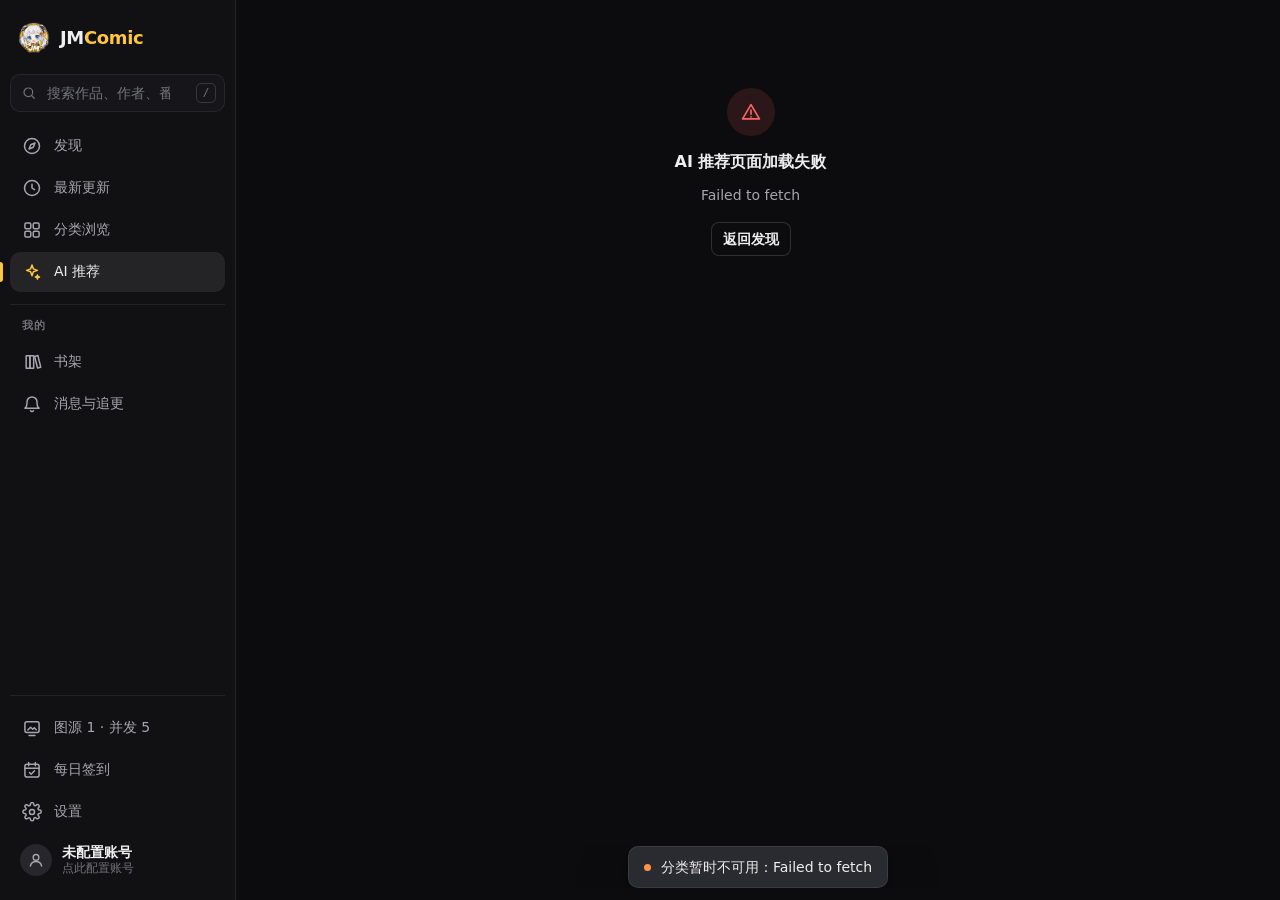
==== commit 7f84f945: "UI update" ====
--- a/project/ai.html
+++ b/project/ai.html
@@ -1,43 +1,28 @@
 <!doctype html>
 <html lang="zh-CN">
 <head>
-    <meta charset="UTF-8" /><meta name="viewport" content="width=device-width, initial-scale=1.0, viewport-fit=cover" /><meta name="view-transition" content="same-origin" /><meta name="theme-color" media="(prefers-color-scheme: light)" content="#030303" /><meta name="theme-color" media="(prefers-color-scheme: dark)" content="#030303" />
-    <title>JMComic · 智能推荐</title>
-    <link rel="stylesheet" href="./style/basic.css?v=20260901-yellow2" /><link rel="stylesheet" href="./style/ai.css?v=20260901-unified-feedback1" /><link rel="stylesheet" href="./style/jmcomic-next.css?v=20260901-unified-feedback1" />
+    <meta charset="utf-8" />
+    <meta name="viewport" content="width=device-width, initial-scale=1, viewport-fit=cover" />
+    <meta name="theme-color" content="#0c0c0e" media="(min-width: 1100px) and (min-height: 600px)" />
+    <meta name="color-scheme" content="dark" />
+    <link rel="icon" href="./image/b5c2a091-eb74-4b78-99dd-b52dc2a1dfe5.png" />
+    <title>AI 推荐 · JMComic</title>
+    <link rel="stylesheet" href="./style/app.css" />
+    <link rel="stylesheet" href="./style/workspace.css" />
 </head>
-<body><div class="root"><nav class="nav"></nav><nav class="mob-nav"></nav>
-<div class="switch-server"><span>图源1</span><div class="sh-sr-cr"><div class="server-name">图源1</div><div class="server-name">图源2</div><div class="server-name">图源3</div><div class="server-name">图源4</div><div class="server-name">图源5</div><div class="server-name">图源6</div></div></div>
-<aside class="app-dock" data-current="ai" aria-label="快捷导航"><span class="app-dock-glass" aria-hidden="true"></span><span class="app-dock-ambient" aria-hidden="true"></span><div class="app-dock-content">
-<a class="app-dock-item" data-dock="index" href="./index.html" aria-label="发现"><span class="app-dock-glyph icon-home" aria-hidden="true"></span><span class="app-dock-label">发现</span></a><button class="app-dock-item dock-search-trigger" data-dock="search" type="button" aria-label="搜索"><span class="app-dock-glyph icon-search" aria-hidden="true"></span><span class="app-dock-label">搜索</span></button><a class="app-dock-item" data-dock="latest" href="./latest.html" aria-label="最新"><span class="app-dock-glyph icon-latest" aria-hidden="true"></span><span class="app-dock-label">最新</span></a><a class="app-dock-item" data-dock="categories" href="./categories.html" aria-label="分类"><span class="app-dock-glyph icon-categories" aria-hidden="true"></span><span class="app-dock-label">分类</span></a>
-<a class="app-dock-item" data-dock="library" href="./library.html" aria-label="收藏与历史"><span class="app-dock-glyph icon-library" aria-hidden="true"></span><span class="app-dock-label">收藏与历史</span></a><a class="app-dock-item app-dock-messages" data-dock="messages" href="./messages.html" aria-label="消息与追更"><span class="app-dock-glyph icon-messages" aria-hidden="true"></span><b class="dock-messages-badge" hidden>0</b><span class="app-dock-label">消息与追更</span></a><a class="app-dock-item" data-dock="ai" href="./ai.html" aria-label="AI 推荐" aria-current="page"><span class="app-dock-glyph icon-ai" aria-hidden="true"></span><span class="app-dock-label">AI 推荐</span></a><span class="app-dock-divider" aria-hidden="true"></span><a class="app-dock-item app-dock-settings" data-dock="setting" href="./setting.html" aria-label="设置"><span class="app-dock-glyph icon-settings" aria-hidden="true"></span><span class="app-dock-label">设置</span></a>
-</div></aside>
-<main class="ai-page">
-    <header class="page-hero split"><div><p class="eyebrow">为你推荐</p><h1>智能推荐</h1></div><p>依据你的评价、作者与标签偏好计算结果，推荐理由始终可以查看。</p></header>
-    <section class="ai-dashboard">
-        <article class="profile-card glass-card">
-            <div class="ai-card-head"><div><span>你的偏好</span><h2>偏好模型</h2></div><button class="primary-btn generate-profile" type="button">重新计算偏好</button></div>
-            <div class="profile-stats"><span>收藏 <b data-stat="favorites">0</b></span><span>总评分 <b data-stat="rated">0</b></span><span>标签反馈 <b data-stat="tag_feedback">0</b></span><span>行为记录 <b data-stat="interactions">0</b></span></div>
-            <div class="profile-content"><p>正在读取本地偏好…</p></div><p class="profile-state"></p>
-        </article>
-        <article class="recommend-card glass-card">
-            <div class="ai-card-head"><div><span>发现内容</span><h2>生成新推荐</h2></div></div>
-            <form class="recommend-form">
-                <label class="toggle-label wide random-mode-label"><input name="random_mode" type="checkbox" /><span class="toggle-control" aria-hidden="true"><i></i></span><span class="toggle-copy"><strong>随机候选模式</strong><small>随机验证近期未推荐的 6 位或 7 位漫画编号；启用后忽略下方内容筛选，但仍可过滤连载</small></span></label>
-                <label class="wide" data-recommend-filter><span>关键字（可选）</span><input name="keyword" placeholder="例如：女仆；只用于初筛，不参与个性化评分" /></label>
-                <label data-recommend-filter><span>主分类</span><select name="category"><option value="0">全部</option></select></label>
-                <label data-recommend-filter><span>副分类</span><select name="subcategory" disabled><option value="">全部</option></select></label>
-                <label data-recommend-filter><span>排序</span><select name="order"><option value="mv">观看量</option><option value="mr">发布时间</option><option value="tf">点赞量</option><option value="mp">图片数量</option></select></label>
-                <label data-recommend-filter><span>时间范围（周期仅支持观看量）</span><select name="time"><option value="a">全部</option><option value="t">今天</option><option value="w">本周</option><option value="m">本月</option></select></label>
-                <label><span>候选池数量</span><input name="candidate_count" type="number" min="1" max="300" value="50" required /></label>
-                <label><span>最终推荐数量</span><input name="limit" type="number" min="1" max="100" value="10" required /></label>
-                <label class="toggle-label" data-recommend-filter data-random-compatible><input name="hide_serial" type="checkbox" /><span class="toggle-control" aria-hidden="true"><i></i></span><span class="toggle-copy"><strong>过滤连载</strong><small>只保留单章作品</small></span></label>
-                <label class="toggle-label"><input name="limit_all" type="checkbox" /><span class="toggle-control" aria-hidden="true"><i></i></span><span class="toggle-copy"><strong>尽可能多</strong><small>保留所有符合当前偏好的候选</small></span></label>
-                <div class="recommend-actions wide"><p class="recommend-state">尚未开始</p><button class="primary-btn generate-recommendations" type="submit">筛选并生成推荐</button></div>
-            </form>
-        </article>
-    </section>
-    <section class="recommend-output glass-card"><div class="ai-card-head"><div><span>本次结果</span><h2>推荐结果</h2></div></div><div class="recommend-results"><div class="ai-empty">生成推荐后会显示在这里。</div></div></section>
-    <section class="history-card glass-card"><div class="ai-card-head"><div><span>历史记录</span><h2>推荐历史</h2></div></div><div class="recommend-history"><p class="ai-empty">正在读取历史记录…</p></div></section>
-</main></div>
-<dialog class="raw-output-dialog"><div class="raw-dialog-panel"><header class="raw-dialog-head"><div><span>调试信息</span><h2 class="raw-dialog-title">模型原始输出</h2></div><button class="raw-dialog-close" type="button" aria-label="关闭">×</button></header><div class="raw-output-content"></div></div></dialog>
-<script type="module" src="./src/pages/ai.js?v=20260901-unified-feedback2"></script></body></html>
+<body data-page="ai" class="">
+    <a class="skip-link" href="#main">跳到主要内容</a>
+    <main class="app-main" id="main" tabindex="-1"><div class="page ai-page"><header class="page-head"><div><span class="eyebrow">从你的喜好出发</span><h1 class="page-title">为你推荐</h1><p class="page-lede">结合封面、标题、作者与标签，找到下一本值得读的作品。</p></div><button class="btn btn-outline" type="button" data-open-account="embedding">配置 AI 接口</button></header>
+<div class="ai-layout"><aside class="ai-preferences"><section class="section"><div class="section-head"><h2 class="section-title">你的偏好</h2><button class="btn btn-ghost btn-sm generate-profile" type="button">重新计算偏好</button></div><dl class="stat-grid"><div><dt>收藏</dt><dd data-stat="favorites">—</dd></div><div><dt>评价</dt><dd data-stat="rated">—</dd></div><div><dt>标签反馈</dt><dd data-stat="tag_feedback">—</dd></div><div><dt>阅读互动</dt><dd data-stat="interactions">—</dd></div></dl><div class="profile-content"></div><p class="profile-state status-line" role="status"></p></section><section class="section"><div class="section-head"><h2 class="section-title">推荐历史</h2></div><div class="recommend-history"></div></section></aside>
+<div class="ai-main"><section class="panel"><div class="section-head"><h2 class="section-title">寻找下一本</h2></div><form class="recommend-form">
+<label class="switch"><input type="checkbox" name="random_mode" /><span class="switch-copy"><strong>随机探索</strong><small>从随机有效编号中寻找新作品</small></span></label>
+<div class="recommend-fields"><label class="field field-wide" data-recommend-filter><span class="field-label">关键词</span><input class="input" name="keyword" type="search" placeholder="作品、作者或标签（可留空）" /></label>
+<label class="field" data-recommend-filter><span class="field-label">分类</span><select class="input" name="category"><option value="0">全部</option></select></label><label class="field" data-recommend-filter><span class="field-label">副分类</span><select class="input" name="subcategory"><option value="">全部</option></select></label>
+<label class="field" data-recommend-filter><span class="field-label">排序</span><select class="input" name="order"><option value="mv">最多观看</option><option value="mr">最新发布</option><option value="tf">最多喜欢</option><option value="mp">最多图片</option></select></label><label class="field" data-recommend-filter><span class="field-label">时间</span><select class="input" name="time"><option value="a">全部</option><option value="t">今日</option><option value="w">本周</option><option value="m">本月</option></select></label>
+<label class="field"><span class="field-label">候选数量</span><input class="input" name="candidate_count" type="number" min="1" max="300" value="50" inputmode="numeric" required /></label><label class="field"><span class="field-label">推荐数量</span><input class="input" name="limit" type="number" min="1" max="100" value="10" inputmode="numeric" required /></label></div>
+<div class="recommend-options"><label class="switch"><input type="checkbox" name="hide_serial" /><span>只看单章</span></label><label class="switch"><input type="checkbox" name="limit_all" /><span>返回全部候选</span></label></div>
+<p class="picker-note">生成时会为未缓存候选调用 Qwen 接口，可能产生 API 费用。最终推荐分由本地算法计算。</p><button class="btn btn-primary generate-recommendations" type="submit">筛选并生成推荐</button><p class="recommend-state status-line" role="status"></p></form></section>
+<section class="section recommend-output"><div class="section-head"><h2 class="section-title">推荐结果</h2></div><div class="recommend-results"><div class="state"><strong class="state-title">下一本，从这里开始</strong><p class="state-message">设置条件生成推荐，或打开一条历史记录。</p></div></div></section></div></div></div></main>
+    <script type="module" src="./src/pages/ai.js"></script>
+</body>
+</html>
--- a/project/style/app.css
+++ b/project/style/app.css
@@ -0,0 +1,1379 @@
+/*
+ * JMComic V2 design system.
+ * One dark material family: every surface is a luminance step above the canvas,
+ * separated by hairlines rather than heavy boxes. The brand yellow is the only accent.
+ */
+
+:root {
+    color-scheme: dark;
+
+    /* Luminance ladder */
+    --bg: #0c0c0e;
+    --bg-raised: #111114;
+    --surface: #16161a;
+    --surface-2: #1d1d22;
+    --surface-3: #26262c;
+    --elevated: #1f1f24;
+    --overlay: rgba(4, 4, 6, 0.62);
+
+    /* Ink */
+    --text: #eeeef0;
+    --text-2: #a6a6ae;
+    --text-3: #72727b;
+    --text-inverse: #16120a;
+
+    /* Lines */
+    --line: rgba(255, 255, 255, 0.075);
+    --line-strong: rgba(255, 255, 255, 0.14);
+    --line-inset: inset 0 0 0 1px rgba(255, 255, 255, 0.06);
+
+    /* Brand + semantic */
+    --accent: #ffc53d;
+    --accent-hover: #ffd466;
+    --accent-press: #e9b12e;
+    --accent-soft: rgba(255, 197, 61, 0.13);
+    --accent-line: rgba(255, 197, 61, 0.42);
+    --accent-text: #ffd36b;
+    --success: #43d492;
+    --success-soft: rgba(67, 212, 146, 0.13);
+    --warning: #ff9447;
+    --warning-soft: rgba(255, 148, 71, 0.14);
+    --error: #ff6464;
+    --error-soft: rgba(255, 100, 100, 0.13);
+
+    /* Interaction washes */
+    --hover: rgba(255, 255, 255, 0.055);
+    --active: rgba(255, 255, 255, 0.095);
+    --selected: rgba(255, 255, 255, 0.08);
+    --focus-ring: 0 0 0 2px var(--bg), 0 0 0 4px rgba(255, 197, 61, 0.78);
+
+    /* Materials */
+    --material: rgba(22, 22, 26, 0.78);
+    --material-strong: rgba(18, 18, 21, 0.9);
+    --blur: saturate(1.5) blur(22px);
+
+    /* Depth */
+    --shadow-1: 0 1px 2px rgba(0, 0, 0, 0.35);
+    --shadow-2: 0 10px 28px -8px rgba(0, 0, 0, 0.6), 0 2px 6px rgba(0, 0, 0, 0.3);
+    --shadow-3: 0 24px 60px -12px rgba(0, 0, 0, 0.72), 0 4px 12px rgba(0, 0, 0, 0.35);
+
+    /* Shape */
+    --r-xs: 6px;
+    --r-sm: 8px;
+    --r-md: 10px;
+    --r-lg: 14px;
+    --r-xl: 18px;
+
+    /* Type */
+    --font: -apple-system, BlinkMacSystemFont, "SF Pro Text", "PingFang SC", "Hiragino Sans GB", "Noto Sans CJK SC", "Microsoft YaHei", system-ui, sans-serif;
+    --font-display: -apple-system, BlinkMacSystemFont, "SF Pro Display", "PingFang SC", "Hiragino Sans GB", system-ui, sans-serif;
+    --font-mono: ui-monospace, "SF Mono", SFMono-Regular, Menlo, Consolas, monospace;
+
+    /* Motion */
+    --ease: cubic-bezier(0.2, 0.8, 0.2, 1);
+    --ease-out: cubic-bezier(0.16, 1, 0.3, 1);
+    --t-fast: 120ms;
+    --t-med: 220ms;
+    --t-slow: 360ms;
+
+    /* Safe areas */
+    --safe-top: env(safe-area-inset-top, 0px);
+    --safe-right: env(safe-area-inset-right, 0px);
+    --safe-bottom: env(safe-area-inset-bottom, 0px);
+    --safe-left: env(safe-area-inset-left, 0px);
+
+    /* Layout (compact defaults: iPhone portrait) */
+    --gutter: 16px;
+    --nav-w: 0px;
+    --tabbar-h: 0px;
+    --chrome-bottom: var(--safe-bottom);
+    --card-min: 136px;
+    --content-max: 1560px;
+    --measure: 68ch;
+    --control-h: 44px;
+}
+
+@media (min-width: 700px) {
+    :root {
+        --gutter: 28px;
+        --nav-w: 76px;
+        --tabbar-h: 0px;
+        --chrome-bottom: var(--safe-bottom);
+        --card-min: 150px;
+        --control-h: 40px;
+    }
+}
+
+@media (min-width: 1100px) {
+    :root {
+        --gutter: 40px;
+        --nav-w: 236px;
+        --card-min: 164px;
+    }
+}
+
+@media (min-width: 1600px) {
+    :root {
+        --gutter: 56px;
+        --card-min: 176px;
+    }
+}
+
+@media (pointer: coarse) {
+    :root { --control-h: 44px; }
+}
+
+/* ---------- Base ---------- */
+
+*,
+*::before,
+*::after { box-sizing: border-box; }
+
+html {
+    /* 长短页面都预留滚动条空间，避免切换时内容横向跳动。 */
+    scrollbar-gutter: stable;
+    -webkit-text-size-adjust: 100%;
+    text-size-adjust: 100%;
+    background: var(--bg);
+    scroll-padding-top: calc(var(--safe-top) + 16px);
+    scroll-padding-bottom: calc(var(--chrome-bottom) + 16px);
+}
+
+/* 兼容尚不支持 scrollbar-gutter 的浏览器。 */
+@supports not (scrollbar-gutter: stable) {
+    html { overflow-y: scroll; }
+}
+
+body {
+    margin: 0;
+    min-height: 100vh;
+    min-height: 100dvh;
+    background: var(--bg);
+    color: var(--text);
+    font: 400 15px/1.55 var(--font);
+    font-feature-settings: "tnum" 0;
+    -webkit-font-smoothing: antialiased;
+    -moz-osx-font-smoothing: grayscale;
+    -webkit-tap-highlight-color: transparent;
+    overflow-wrap: break-word;
+}
+
+img { display: block; max-width: 100%; }
+svg { flex: none; }
+a { color: inherit; text-decoration: none; }
+button, input, select, textarea { font: inherit; color: inherit; }
+button { cursor: pointer; }
+button:disabled { cursor: default; }
+h1, h2, h3, h4, p, dl, dd, ul, ol, figure { margin: 0; }
+ul, ol { padding: 0; list-style: none; }
+[hidden] { display: none !important; }
+::selection { background: rgba(255, 197, 61, 0.32); color: #fff; }
+
+:focus { outline: none; }
+:focus-visible { outline: none; box-shadow: var(--focus-ring); }
+
+.visually-hidden {
+    position: absolute !important;
+    width: 1px; height: 1px;
+    margin: -1px; padding: 0;
+    overflow: hidden;
+    clip: rect(0 0 0 0);
+    white-space: nowrap;
+    border: 0;
+}
+
+.skip-link {
+    position: fixed;
+    top: calc(var(--safe-top) + 8px);
+    left: calc(var(--safe-left) + 8px);
+    z-index: 60;
+    padding: 8px 14px;
+    border-radius: var(--r-sm);
+    background: var(--accent);
+    color: var(--text-inverse);
+    font-weight: 600;
+    transform: translateY(-160%);
+}
+.skip-link:focus-visible { transform: none; }
+
+.mono { font-family: var(--font-mono); font-variant-numeric: tabular-nums; letter-spacing: 0; }
+.num { font-variant-numeric: tabular-nums; }
+
+/* ---------- App shell ---------- */
+
+.app-main {
+    min-height: 100vh;
+    min-height: 100dvh;
+    padding-left: calc(var(--nav-w) + var(--safe-left));
+    padding-right: var(--safe-right);
+    padding-bottom: calc(var(--chrome-bottom) + 32px);
+}
+
+.page {
+    width: 100%;
+    max-width: calc(var(--content-max) + var(--gutter) * 2);
+    margin: 0 auto;
+    padding: calc(var(--safe-top) + 20px) var(--gutter) 0;
+}
+
+@media (min-width: 700px) {
+    .page { padding-top: calc(var(--safe-top) + 32px); }
+}
+
+/* Sidebar / rail */
+.app-nav {
+    position: fixed;
+    inset: 0 auto 0 0;
+    z-index: 20;
+    display: none;
+    flex-direction: column;
+    width: calc(var(--nav-w) + var(--safe-left));
+    padding: calc(var(--safe-top) + 16px) 10px calc(var(--safe-bottom) + 14px) calc(var(--safe-left) + 10px);
+    background: var(--bg-raised);
+    border-right: 1px solid var(--line);
+    overflow-y: auto;
+    overscroll-behavior: contain;
+    scrollbar-width: none;
+}
+.app-nav::-webkit-scrollbar { display: none; }
+
+@media (min-width: 700px) {
+    .app-nav { display: flex; }
+}
+
+.brand {
+    display: flex;
+    align-items: center;
+    gap: 10px;
+    min-height: 44px;
+    padding: 0 8px;
+    margin-bottom: 14px;
+    border-radius: var(--r-md);
+}
+.brand img {
+    width: 32px;
+    height: 32px;
+    border-radius: 50%;
+}
+.brand-name {
+    font: 800 18px/1 var(--font-display);
+    letter-spacing: -0.02em;
+}
+.brand-name b { color: var(--accent); font-weight: inherit; }
+
+.nav-search {
+    position: relative;
+    margin: 0 0 14px;
+}
+.nav-search input {
+    width: 100%;
+    height: 38px;
+    padding: 0 40px 0 36px;
+    border: 1px solid var(--line);
+    border-radius: var(--r-md);
+    background: var(--surface);
+    font-size: 14px;
+    transition: border-color var(--t-fast) var(--ease), background-color var(--t-fast) var(--ease);
+}
+.nav-search input::placeholder { color: var(--text-3); }
+.nav-search input:focus { border-color: var(--accent-line); background: var(--surface-2); box-shadow: none; }
+.nav-search svg {
+    position: absolute;
+    left: 11px;
+    top: 50%;
+    width: 16px;
+    height: 16px;
+    color: var(--text-3);
+    transform: translateY(-50%);
+    pointer-events: none;
+}
+.nav-search kbd {
+    position: absolute;
+    right: 9px;
+    top: 50%;
+    transform: translateY(-50%);
+    min-width: 20px;
+    padding: 1px 5px;
+    border: 1px solid var(--line-strong);
+    border-radius: 5px;
+    color: var(--text-3);
+    font: 500 11px/16px var(--font-mono);
+    text-align: center;
+}
+.nav-item.nav-search-button { display: none; }
+
+.nav-group { display: grid; gap: 2px; }
+.nav-group + .nav-group {
+    margin-top: 12px;
+    padding-top: 12px;
+    border-top: 1px solid var(--line);
+}
+.nav-label {
+    padding: 0 12px 6px;
+    color: var(--text-3);
+    font-size: 11px;
+    font-weight: 600;
+    letter-spacing: 0.08em;
+}
+
+.nav-item {
+    position: relative;
+    display: flex;
+    align-items: center;
+    gap: 12px;
+    min-height: 40px;
+    padding: 0 12px;
+    border: 0;
+    border-radius: var(--r-md);
+    background: transparent;
+    color: var(--text-2);
+    font-size: 14px;
+    font-weight: 500;
+    text-align: left;
+    transition: background-color var(--t-fast) var(--ease), color var(--t-fast) var(--ease);
+}
+.nav-item svg { width: 20px; height: 20px; }
+.nav-item[aria-current="page"] {
+    background: var(--selected);
+    color: var(--text);
+}
+.nav-item[aria-current="page"] svg { color: var(--accent); }
+.nav-item[aria-current="page"]::before {
+    content: "";
+    position: absolute;
+    left: -10px;
+    top: 10px;
+    bottom: 10px;
+    width: 3px;
+    border-radius: 0 3px 3px 0;
+    background: var(--accent);
+}
+@media (hover: hover) {
+    .nav-item:hover { background: var(--hover); color: var(--text); }
+}
+.nav-item:active { background: var(--active); }
+.nav-item .nav-badge { margin-left: auto; }
+
+.nav-footer {
+    display: grid;
+    gap: 2px;
+    margin-top: auto;
+    padding-top: 12px;
+    border-top: 1px solid var(--line);
+}
+.nav-account {
+    display: flex;
+    align-items: center;
+    gap: 10px;
+    min-height: 52px;
+    padding: 8px 10px;
+    border: 0;
+    border-radius: var(--r-md);
+    background: transparent;
+    text-align: left;
+}
+@media (hover: hover) {
+    .nav-account:hover { background: var(--hover); }
+}
+.nav-account:active { background: var(--active); }
+.avatar {
+    display: grid;
+    place-items: center;
+    width: 32px;
+    height: 32px;
+    border-radius: 50%;
+    background: var(--surface-3);
+    color: var(--text-2);
+    font-size: 13px;
+    font-weight: 700;
+    flex: none;
+}
+.avatar.is-configured { background: var(--accent-soft); color: var(--accent-text); box-shadow: inset 0 0 0 1px var(--accent-line); }
+.avatar svg { width: 18px; height: 18px; }
+.nav-account-copy { display: grid; min-width: 0; line-height: 1.3; }
+.nav-account-copy strong { font-size: 14px; font-weight: 600; overflow: hidden; text-overflow: ellipsis; white-space: nowrap; }
+.nav-account-copy small { color: var(--text-3); font-size: 12px; }
+
+.badge {
+    display: inline-grid;
+    place-items: center;
+    min-width: 18px;
+    height: 18px;
+    padding: 0 5px;
+    border-radius: 9px;
+    background: var(--accent);
+    color: var(--text-inverse);
+    font: 700 11px/1 var(--font);
+    font-variant-numeric: tabular-nums;
+}
+
+/* Rail: iPad portrait, iPhone landscape */
+@media (min-width: 700px) and (max-width: 1099px) {
+    .app-nav { align-items: center; padding-inline: calc(var(--safe-left) + 8px) 8px; }
+    .brand { padding: 0; justify-content: center; width: 52px; }
+    .brand-name, .nav-label, .nav-item-label, .nav-account-copy, .nav-search { display: none; }
+    .nav-item.nav-search-button { display: grid; }
+    .nav-group, .nav-footer { width: 100%; justify-items: center; }
+    .nav-item {
+        flex-direction: column;
+        justify-content: center;
+        gap: 3px;
+        width: 58px;
+        min-height: 54px;
+        padding: 6px 0;
+        font-size: 10.5px;
+        font-weight: 600;
+        letter-spacing: 0.01em;
+    }
+    .nav-item .nav-item-short { display: block; }
+    .nav-item[aria-current="page"]::before { left: -8px; top: 14px; bottom: 14px; }
+    .nav-item .nav-badge { position: absolute; top: 4px; right: 6px; margin: 0; }
+    .nav-account { justify-content: center; width: 52px; min-height: 52px; padding: 0; }
+}
+.nav-item-short { display: none; }
+
+@media (min-width: 700px) and (max-width: 1099px) and (max-height: 520px) {
+    .app-nav { padding-top: calc(var(--safe-top) + 8px); }
+    .brand { margin-bottom: 6px; min-height: 36px; }
+    .brand img { width: 26px; height: 26px; }
+    .nav-item { min-height: 42px; }
+    .nav-item .nav-item-short { display: none; }
+    .nav-group + .nav-group { margin-top: 6px; padding-top: 6px; }
+}
+
+/* Mobile navigation stays in document flow so Safari can reveal page content
+ * behind its own controls. Expanding the menu pushes the page down. */
+.mobile-header {
+    padding: var(--safe-top) max(16px, var(--safe-right)) 0 max(16px, var(--safe-left));
+    border-bottom: 1px solid var(--line);
+}
+.mobile-masthead { display: flex; align-items: center; gap: 12px; min-height: 64px; }
+.mobile-brand { flex: 1; font: 750 25px/1 var(--font-display); letter-spacing: -1px; }
+.mobile-brand b { color: var(--accent); }
+.mobile-masthead .icon-btn { background: none; border: 0; }
+.mobile-navigation { padding: 8px 0 16px; }
+.mobile-navigation .nav-item { min-height: 48px; }
+.mobile-navigation .nav-item-label { display: inline; }
+.mobile-navigation .nav-item-short { display: none; }
+.mobile-menu-actions { border-top: 1px solid var(--line); margin-top: 8px; padding-top: 8px; }
+@media (max-width: 699px) {
+    body:not(.reader-body) .app-main { min-height: calc(100dvh - 64px - var(--safe-top)); }
+    body:not(.reader-body) .app-main .page { padding-top: 20px; }
+}
+@media (min-width: 700px) { .mobile-header { display: none; } }
+
+/* ---------- Page header ---------- */
+
+.page-head {
+    display: flex;
+    flex-wrap: wrap;
+    align-items: flex-end;
+    justify-content: space-between;
+    gap: 12px 24px;
+    margin-bottom: 24px;
+}
+.page-head-copy { min-width: 0; max-width: var(--measure); }
+.eyebrow {
+    display: block;
+    margin-bottom: 6px;
+    color: var(--text-3);
+    font-size: 12px;
+    font-weight: 600;
+    letter-spacing: 0.08em;
+}
+.page-title {
+    font: 700 28px/1.15 var(--font-display);
+    letter-spacing: -0.022em;
+}
+.page-lede {
+    margin-top: 8px;
+    color: var(--text-2);
+    font-size: 15px;
+}
+.page-actions { display: flex; flex-wrap: wrap; gap: 8px; }
+
+@media (min-width: 700px) {
+    .page-title { font-size: 34px; }
+    .page-head { margin-bottom: 32px; }
+}
+
+.section { margin-top: 40px; }
+.section:first-child { margin-top: 0; }
+.section-head {
+    display: flex;
+    align-items: baseline;
+    justify-content: space-between;
+    gap: 12px;
+    margin-bottom: 14px;
+}
+.section-title {
+    font: 700 19px/1.25 var(--font-display);
+    letter-spacing: -0.012em;
+}
+.section-meta { color: var(--text-3); font-size: 13px; }
+.section-link {
+    display: inline-flex;
+    align-items: center;
+    gap: 4px;
+    min-height: 32px;
+    color: var(--accent-text);
+    font-size: 14px;
+    font-weight: 500;
+}
+.section-link svg { width: 14px; height: 14px; }
+@media (hover: hover) {
+    .section-link:hover { color: var(--accent-hover); }
+}
+
+/* ---------- Controls ---------- */
+
+.btn {
+    --btn-bg: var(--surface-3);
+    --btn-fg: var(--text);
+    --btn-hover: #2f2f36;
+    --btn-press: #37373f;
+    position: relative;
+    display: inline-flex;
+    align-items: center;
+    justify-content: center;
+    gap: 8px;
+    min-height: var(--control-h);
+    padding: 0 16px;
+    border: 0;
+    border-radius: var(--r-md);
+    background: var(--btn-bg);
+    color: var(--btn-fg);
+    font-size: 15px;
+    font-weight: 600;
+    line-height: 1.2;
+    white-space: nowrap;
+    user-select: none;
+    -webkit-user-select: none;
+    transition: background-color var(--t-fast) var(--ease), color var(--t-fast) var(--ease), transform var(--t-fast) var(--ease), box-shadow var(--t-fast) var(--ease), opacity var(--t-fast) var(--ease);
+}
+.btn svg { width: 18px; height: 18px; }
+@media (hover: hover) {
+    .btn:hover:not(:disabled):not([aria-disabled="true"]) { background: var(--btn-hover); }
+}
+.btn:active:not(:disabled):not([aria-disabled="true"]) { background: var(--btn-press); transform: scale(0.98); }
+.btn:disabled,
+.btn[aria-disabled="true"] { opacity: 0.42; pointer-events: none; }
+
+.btn-primary {
+    --btn-bg: var(--accent);
+    --btn-fg: var(--text-inverse);
+    --btn-hover: var(--accent-hover);
+    --btn-press: var(--accent-press);
+}
+.btn-ghost {
+    --btn-bg: transparent;
+    --btn-fg: var(--text-2);
+    --btn-hover: var(--hover);
+    --btn-press: var(--active);
+}
+.btn-ghost:hover { color: var(--text); }
+.btn-outline {
+    --btn-bg: transparent;
+    --btn-hover: var(--hover);
+    --btn-press: var(--active);
+    box-shadow: inset 0 0 0 1px var(--line-strong);
+}
+.btn-danger { --btn-fg: var(--error); }
+.btn-sm { min-height: 34px; padding: 0 12px; font-size: 14px; border-radius: var(--r-sm); }
+.btn-block { width: 100%; }
+.btn.is-on {
+    --btn-bg: var(--accent-soft);
+    --btn-fg: var(--accent-text);
+    --btn-hover: rgba(255, 197, 61, 0.2);
+    --btn-press: rgba(255, 197, 61, 0.26);
+}
+.btn.is-busy { color: transparent; }
+.btn.is-busy::after {
+    content: "";
+    position: absolute;
+    width: 16px;
+    height: 16px;
+    border: 2px solid var(--btn-fg);
+    border-right-color: transparent;
+    border-radius: 50%;
+    animation: spin 700ms linear infinite;
+}
+
+.icon-btn {
+    display: inline-grid;
+    place-items: center;
+    width: var(--control-h);
+    height: var(--control-h);
+    padding: 0;
+    border: 0;
+    border-radius: var(--r-md);
+    background: transparent;
+    color: var(--text-2);
+    transition: background-color var(--t-fast) var(--ease), color var(--t-fast) var(--ease), transform var(--t-fast) var(--ease);
+}
+.icon-btn svg { width: 20px; height: 20px; }
+@media (hover: hover) {
+    .icon-btn:hover:not(:disabled) { background: var(--hover); color: var(--text); }
+}
+.icon-btn:active:not(:disabled) { background: var(--active); transform: scale(0.95); }
+.icon-btn:disabled, .icon-btn[aria-disabled="true"] { opacity: 0.35; pointer-events: none; }
+.icon-btn.is-filled { background: var(--surface-2); color: var(--text); }
+
+/* Chips and segmented choices */
+.chip-row {
+    display: flex;
+    flex-wrap: wrap;
+    gap: 8px;
+}
+.chip-row.is-scroll {
+    flex-wrap: nowrap;
+    overflow-x: auto;
+    margin-inline: calc(var(--gutter) * -1);
+    padding-inline: var(--gutter);
+    scroll-padding-inline: var(--gutter);
+    scrollbar-width: none;
+    -webkit-overflow-scrolling: touch;
+}
+.chip-row.is-scroll::-webkit-scrollbar { display: none; }
+
+.chip {
+    display: inline-flex;
+    align-items: center;
+    gap: 6px;
+    flex: none;
+    min-height: 34px;
+    padding: 0 13px;
+    border: 0;
+    border-radius: var(--r-sm);
+    background: var(--surface-2);
+    color: var(--text-2);
+    font-size: 14px;
+    font-weight: 500;
+    white-space: nowrap;
+    box-shadow: var(--line-inset);
+    transition: background-color var(--t-fast) var(--ease), color var(--t-fast) var(--ease), box-shadow var(--t-fast) var(--ease), transform var(--t-fast) var(--ease);
+}
+.chip span {
+    color: var(--text-3);
+    font-size: 12px;
+    font-variant-numeric: tabular-nums;
+}
+@media (hover: hover) {
+    .chip:hover:not(:disabled) { background: var(--surface-3); color: var(--text); }
+}
+.chip:active:not(:disabled) { transform: scale(0.97); }
+.chip.active,
+.chip[aria-pressed="true"],
+.chip[aria-checked="true"] {
+    background: var(--accent-soft);
+    color: var(--accent-text);
+    box-shadow: inset 0 0 0 1px var(--accent-line);
+}
+.chip.active span, .chip[aria-pressed="true"] span { color: var(--accent-text); opacity: 0.8; }
+.chip:disabled { opacity: 0.35; cursor: not-allowed; }
+@media (pointer: coarse) { .chip { min-height: 38px; } }
+
+.segmented {
+    display: inline-flex;
+    gap: 2px;
+    padding: 3px;
+    border-radius: var(--r-md);
+    background: var(--surface);
+    box-shadow: var(--line-inset);
+    max-width: 100%;
+    overflow-x: auto;
+    scrollbar-width: none;
+}
+.segmented::-webkit-scrollbar { display: none; }
+.segmented button {
+    flex: 1 0 auto;
+    min-height: 34px;
+    padding: 0 14px;
+    border: 0;
+    border-radius: 7px;
+    background: transparent;
+    color: var(--text-2);
+    font-size: 14px;
+    font-weight: 600;
+    white-space: nowrap;
+    transition: background-color var(--t-fast) var(--ease), color var(--t-fast) var(--ease);
+}
+@media (hover: hover) {
+    .segmented button:hover { color: var(--text); }
+}
+.segmented button[aria-selected="true"],
+.segmented button[aria-pressed="true"],
+.segmented button.active {
+    background: var(--surface-3);
+    color: var(--text);
+    box-shadow: var(--shadow-1);
+}
+.segmented.is-block { display: flex; width: 100%; }
+@media (pointer: coarse) { .segmented button { min-height: 38px; } }
+
+/* Tags (links to search) */
+.tag-list { display: flex; flex-wrap: wrap; gap: 6px; }
+.tag {
+    display: inline-flex;
+    align-items: center;
+    min-height: 28px;
+    padding: 0 10px;
+    border-radius: var(--r-xs);
+    background: var(--surface-2);
+    color: var(--text-2);
+    font-size: 13px;
+    transition: background-color var(--t-fast) var(--ease), color var(--t-fast) var(--ease);
+}
+@media (hover: hover) {
+    a.tag:hover { background: var(--surface-3); color: var(--text); }
+}
+a.tag:active { background: var(--active); }
+@media (pointer: coarse) { .tag { min-height: 32px; } }
+
+/* Forms */
+.form { display: grid; gap: 16px; }
+.form-grid {
+    display: grid;
+    gap: 16px;
+    grid-template-columns: repeat(auto-fit, minmax(min(100%, 220px), 1fr));
+}
+.form-grid .span-all { grid-column: 1 / -1; }
+.field { display: grid; gap: 7px; min-width: 0; }
+.field-label {
+    color: var(--text-2);
+    font-size: 13px;
+    font-weight: 600;
+}
+.field-hint { color: var(--text-3); font-size: 12.5px; }
+.input,
+.select,
+.textarea {
+    width: 100%;
+    min-height: var(--control-h);
+    padding: 0 13px;
+    border: 1px solid var(--line-strong);
+    border-radius: var(--r-md);
+    background: var(--bg-raised);
+    color: var(--text);
+    font-size: 16px; /* prevents iOS focus zoom */
+    transition: border-color var(--t-fast) var(--ease), box-shadow var(--t-fast) var(--ease), background-color var(--t-fast) var(--ease);
+    -webkit-appearance: none;
+    appearance: none;
+}
+@media (min-width: 700px) and (pointer: fine) {
+    .input, .select, .textarea { font-size: 14.5px; }
+}
+.input::placeholder, .textarea::placeholder { color: var(--text-3); }
+.input:focus, .select:focus, .textarea:focus {
+    border-color: var(--accent-line);
+    background: var(--surface);
+    box-shadow: 0 0 0 3px rgba(255, 197, 61, 0.14);
+}
+.input[readonly] { color: var(--text-3); background: transparent; border-style: dashed; }
+.input:disabled, .select:disabled { opacity: 0.45; }
+.textarea { min-height: 112px; padding: 11px 13px; resize: vertical; line-height: 1.55; }
+.select {
+    padding-right: 36px;
+    background-image: url("data:image/svg+xml,%3Csvg xmlns='http://www.w3.org/2000/svg' viewBox='0 0 16 16' fill='none' stroke='%23a6a6ae' stroke-width='1.6' stroke-linecap='round' stroke-linejoin='round'%3E%3Cpath d='m4 6 4 4 4-4'/%3E%3C/svg%3E");
+    background-repeat: no-repeat;
+    background-position: right 12px center;
+    background-size: 14px;
+}
+.input[type="number"] { font-variant-numeric: tabular-nums; }
+
+/* Switch row */
+.switch {
+    display: flex;
+    align-items: center;
+    gap: 14px;
+    min-height: var(--control-h);
+    cursor: pointer;
+}
+.switch input {
+    position: relative;
+    flex: none;
+    width: 44px;
+    height: 26px;
+    margin: 0;
+    border-radius: 13px;
+    background: var(--surface-3);
+    box-shadow: var(--line-inset);
+    cursor: pointer;
+    transition: background-color var(--t-med) var(--ease);
+    -webkit-appearance: none;
+    appearance: none;
+}
+.switch input::after {
+    content: "";
+    position: absolute;
+    top: 3px;
+    left: 3px;
+    width: 20px;
+    height: 20px;
+    border-radius: 50%;
+    background: #d6d6db;
+    box-shadow: 0 1px 3px rgba(0, 0, 0, 0.4);
+    transition: transform var(--t-med) var(--ease-out), background-color var(--t-med) var(--ease);
+}
+.switch input:checked { background: var(--accent); }
+.switch input:checked::after { transform: translateX(18px); background: #fff; }
+.switch input:disabled { opacity: 0.4; }
+.switch-copy { display: grid; gap: 1px; min-width: 0; }
+.switch-copy strong { font-size: 15px; font-weight: 500; }
+.switch-copy small { color: var(--text-3); font-size: 12.5px; }
+
+/* Inline status text */
+.status-line {
+    color: var(--text-2);
+    font-size: 13.5px;
+    min-height: 20px;
+}
+.status-line.is-success { color: var(--success); }
+.status-line.is-warning { color: var(--warning); }
+.status-line.is-error { color: var(--error); }
+
+/* Grouped list (settings-style) */
+.group {
+    border-radius: var(--r-lg);
+    background: var(--surface);
+    box-shadow: var(--line-inset);
+}
+.group-row {
+    display: flex;
+    align-items: center;
+    gap: 14px;
+    min-height: 52px;
+    padding: 10px 16px;
+}
+.group-row + .group-row { border-top: 1px solid var(--line); }
+a.group-row, button.group-row {
+    width: 100%;
+    border: 0;
+    background: transparent;
+    text-align: left;
+    transition: background-color var(--t-fast) var(--ease);
+}
+@media (hover: hover) {
+    a.group-row:hover, button.group-row:hover { background: var(--hover); }
+}
+a.group-row:active, button.group-row:active { background: var(--active); }
+.group-row:first-child { border-radius: var(--r-lg) var(--r-lg) 0 0; }
+.group-row:last-child { border-radius: 0 0 var(--r-lg) var(--r-lg); }
+.group-row:only-child { border-radius: var(--r-lg); }
+.group-row > svg { width: 20px; height: 20px; color: var(--text-2); }
+.group-row-copy { display: grid; min-width: 0; flex: 1; line-height: 1.35; }
+.group-row-copy small { color: var(--text-3); font-size: 12.5px; }
+.group-row .chevron { width: 16px; height: 16px; color: var(--text-3); margin-left: auto; }
+
+/* Panels: used sparingly for genuinely grouped tools */
+.panel {
+    padding: 20px;
+    border-radius: var(--r-lg);
+    background: var(--surface);
+    box-shadow: var(--line-inset);
+}
+@media (min-width: 700px) {
+    .panel { padding: 24px; }
+}
+.panel-head {
+    display: flex;
+    align-items: flex-start;
+    justify-content: space-between;
+    gap: 12px;
+    margin-bottom: 18px;
+}
+.panel-title { font: 650 17px/1.3 var(--font-display); }
+.panel-sub { margin-top: 3px; color: var(--text-3); font-size: 13px; }
+
+/* Disclosure */
+.disclosure > summary {
+    display: flex;
+    align-items: center;
+    gap: 10px;
+    min-height: 44px;
+    list-style: none;
+    cursor: pointer;
+    color: var(--text);
+    font-weight: 600;
+}
+.disclosure > summary::-webkit-details-marker { display: none; }
+.disclosure > summary .chevron {
+    width: 16px;
+    height: 16px;
+    margin-left: auto;
+    color: var(--text-3);
+    transition: transform var(--t-med) var(--ease);
+}
+.disclosure[open] > summary .chevron { transform: rotate(180deg); }
+.disclosure > summary small { color: var(--text-3); font-weight: 400; font-size: 13px; }
+
+/* ---------- Comic cards ---------- */
+
+.comic-grid {
+    display: grid;
+    grid-template-columns: repeat(auto-fill, minmax(var(--card-min), 1fr));
+    gap: 22px 12px;
+}
+@media (min-width: 700px) {
+    .comic-grid { gap: 28px 18px; }
+}
+@media (max-width: 699px) and (orientation: portrait) {
+    .comic-grid { grid-template-columns: repeat(2, minmax(0, 1fr)); }
+}
+@media (max-width: 359px) {
+    .comic-grid { gap: 18px 10px; }
+}
+
+.comic-rail {
+    display: grid;
+    grid-auto-flow: column;
+    grid-auto-columns: 128px;
+    gap: 12px;
+    margin-inline: calc(var(--gutter) * -1);
+    padding: 2px var(--gutter) 8px;
+    overflow-x: auto;
+    overscroll-behavior-x: contain;
+    scroll-snap-type: x mandatory;
+    scroll-padding-inline: var(--gutter);
+    scrollbar-width: none;
+    -webkit-overflow-scrolling: touch;
+}
+.comic-rail::-webkit-scrollbar { display: none; }
+.comic-rail > * { scroll-snap-align: start; }
+@media (min-width: 700px) {
+    .comic-rail { grid-auto-columns: 150px; gap: 18px; }
+}
+@media (min-width: 1100px) {
+    .comic-rail { grid-auto-columns: var(--card-min); }
+}
+
+.comic-card {
+    display: grid;
+    align-content: start;
+    gap: 9px;
+    min-width: 0;
+}
+.cover {
+    position: relative;
+    display: block;
+    aspect-ratio: 3 / 4;
+    overflow: hidden;
+    border-radius: var(--r-sm);
+    background: var(--surface-2);
+    isolation: isolate;
+    transition: transform var(--t-med) var(--ease), box-shadow var(--t-med) var(--ease);
+}
+.cover::after {
+    content: "";
+    position: absolute;
+    inset: 0;
+    border-radius: inherit;
+    box-shadow: var(--line-inset);
+    pointer-events: none;
+}
+.cover img {
+    width: 100%;
+    height: 100%;
+    object-fit: cover;
+    opacity: 0;
+    transition: opacity var(--t-slow) var(--ease);
+}
+.cover img.is-loaded { opacity: 1; }
+.cover.is-error::before {
+    content: "封面不可用";
+    position: absolute;
+    inset: 0;
+    display: grid;
+    place-items: center;
+    color: var(--text-3);
+    font-size: 12px;
+}
+.cover:not(.is-ready)::before {
+    content: "";
+    position: absolute;
+    inset: 0;
+    background: linear-gradient(100deg, transparent 30%, rgba(255, 255, 255, 0.035) 50%, transparent 70%) var(--surface-2);
+    background-size: 220% 100%;
+    animation: shimmer 1.6s linear infinite;
+}
+.cover.is-error::before { animation: none; background: var(--surface-2); }
+.cover-index {
+    position: absolute;
+    left: 6px;
+    top: 6px;
+    z-index: 1;
+    padding: 2px 6px;
+    border-radius: 5px;
+    background: rgba(10, 10, 12, 0.72);
+    color: var(--text);
+    font: 600 11px/1.4 var(--font-mono);
+}
+@media (hover: hover) {
+    a.cover:hover, .comic-card:hover .cover { transform: translateY(-3px); box-shadow: var(--shadow-2); }
+}
+a.cover:active { transform: scale(0.98); }
+
+.comic-title {
+    display: -webkit-box;
+    overflow: hidden;
+    color: var(--text);
+    font-size: 14px;
+    font-weight: 600;
+    line-height: 1.38;
+    -webkit-line-clamp: 2;
+    -webkit-box-orient: vertical;
+}
+.comic-title a { transition: color var(--t-fast) var(--ease); }
+@media (hover: hover) {
+    .comic-title a:hover { color: var(--accent-text); }
+}
+.comic-meta {
+    margin-top: -5px;
+    overflow: hidden;
+    color: var(--text-3);
+    font-size: 12.5px;
+    white-space: nowrap;
+    text-overflow: ellipsis;
+}
+
+/* ---------- Feedback states ---------- */
+
+.state {
+    display: grid;
+    justify-items: center;
+    gap: 10px;
+    padding: 56px 20px;
+    color: var(--text-2);
+    text-align: center;
+}
+.state.is-compact { padding: 28px 16px; }
+.state-icon {
+    display: grid;
+    place-items: center;
+    width: 48px;
+    height: 48px;
+    margin-bottom: 4px;
+    border-radius: 50%;
+    background: var(--surface-2);
+    color: var(--text-3);
+}
+.state-icon svg { width: 22px; height: 22px; }
+.state.is-error .state-icon { background: var(--error-soft); color: var(--error); }
+.state.is-warning .state-icon { background: var(--warning-soft); color: var(--warning); }
+.state-title { color: var(--text); font-size: 16px; font-weight: 600; }
+.state-message { max-width: 44ch; font-size: 14px; }
+.state .btn { margin-top: 6px; }
+
+.spinner {
+    width: 22px;
+    height: 22px;
+    border: 2px solid var(--surface-3);
+    border-top-color: var(--accent);
+    border-radius: 50%;
+    animation: spin 800ms linear infinite;
+}
+.loading-row {
+    display: flex;
+    align-items: center;
+    justify-content: center;
+    gap: 12px;
+    min-height: 88px;
+    color: var(--text-3);
+    font-size: 14px;
+}
+
+.feed-footer {
+    display: grid;
+    justify-items: center;
+    gap: 10px;
+    padding: 28px 0 8px;
+    color: var(--text-3);
+    font-size: 13px;
+}
+.feed-sentinel { height: 1px; }
+
+.skeleton {
+    border-radius: var(--r-xs);
+    background: linear-gradient(100deg, transparent 30%, rgba(255, 255, 255, 0.035) 50%, transparent 70%) var(--surface-2);
+    background-size: 220% 100%;
+    animation: shimmer 1.6s linear infinite;
+}
+.skeleton-line { height: 12px; }
+
+/* ---------- Sheets & dialogs ---------- */
+
+.sheet {
+    position: fixed;
+    inset: var(--visual-viewport-top, 0px) 0 auto;
+    height: 100vh;
+    height: var(--visual-viewport-height, 100dvh);
+    z-index: 40;
+    display: flex;
+    align-items: flex-end;
+    justify-content: center;
+    visibility: hidden;
+    pointer-events: none;
+}
+.sheet.is-open { visibility: visible; pointer-events: auto; }
+.sheet-backdrop {
+    position: absolute;
+    inset: 0;
+    border: 0;
+    padding: 0;
+    background: var(--overlay);
+    opacity: 0;
+    cursor: default;
+    transition: opacity var(--t-med) var(--ease);
+}
+.sheet.is-open .sheet-backdrop { opacity: 1; }
+.sheet-panel {
+    position: relative;
+    display: flex;
+    flex-direction: column;
+    width: 100%;
+    max-height: calc(var(--visual-viewport-height, 100dvh) - var(--safe-top) - 12px);
+    border-radius: var(--r-xl) var(--r-xl) 0 0;
+    background: var(--elevated);
+    box-shadow: var(--shadow-3), inset 0 1px 0 rgba(255, 255, 255, 0.06);
+    transform: translateY(100%);
+    transition: transform var(--t-slow) var(--ease-out);
+    overscroll-behavior: contain;
+}
+@supports not (height: 100dvh) {
+    .sheet-panel { max-height: calc(100vh - var(--safe-top) - 12px); }
+}
+.sheet.is-open .sheet-panel { transform: none; }
+.sheet-grabber {
+    width: 36px;
+    height: 5px;
+    margin: 8px auto 0;
+    border-radius: 3px;
+    background: var(--line-strong);
+    flex: none;
+}
+.sheet-head {
+    display: flex;
+    align-items: center;
+    gap: 12px;
+    padding: 8px 12px 8px 20px;
+    flex: none;
+}
+.sheet-title { flex: 1; min-width: 0; font: 650 17px/1.3 var(--font-display); }
+.sheet-body {
+    min-height: 0;
+    padding: 4px 20px calc(var(--safe-bottom) + 20px);
+    overflow-y: auto;
+    overscroll-behavior: contain;
+    -webkit-overflow-scrolling: touch;
+}
+
+@media (min-width: 700px) {
+    .sheet { align-items: center; padding: calc(var(--safe-top) + 24px) calc(var(--safe-right) + 24px) calc(var(--safe-bottom) + 24px) calc(var(--safe-left) + 24px); }
+    .sheet-panel {
+        width: min(560px, 100%);
+        max-height: min(820px, 100%);
+        border-radius: var(--r-xl);
+        transform: translateY(10px) scale(0.985);
+        opacity: 0;
+        transition: transform var(--t-med) var(--ease-out), opacity var(--t-med) var(--ease);
+    }
+    .sheet.is-open .sheet-panel { opacity: 1; }
+    .sheet-grabber { display: none; }
+    .sheet-head { padding: 16px 14px 8px 24px; }
+    .sheet-body { padding: 4px 24px 24px; }
+    .sheet.is-wide .sheet-panel { width: min(860px, 100%); }
+}
+
+/* Action list used in the compact "more" sheet */
+.action-grid {
+    display: grid;
+    grid-template-columns: repeat(3, minmax(0, 1fr));
+    gap: 8px;
+}
+.action-tile {
+    position: relative;
+    display: grid;
+    justify-items: center;
+    align-content: center;
+    gap: 8px;
+    min-height: 84px;
+    padding: 12px 6px;
+    border: 0;
+    border-radius: var(--r-lg);
+    background: var(--surface-2);
+    color: var(--text);
+    font-size: 13px;
+    font-weight: 500;
+    text-align: center;
+    transition: background-color var(--t-fast) var(--ease), transform var(--t-fast) var(--ease);
+}
+.action-tile svg { width: 24px; height: 24px; color: var(--text-2); }
+.action-tile[aria-current="page"] { box-shadow: inset 0 0 0 1px var(--accent-line); }
+.action-tile[aria-current="page"] svg { color: var(--accent); }
+.action-tile:active { transform: scale(0.97); background: var(--surface-3); }
+.action-tile .badge { position: absolute; top: 10px; right: 12px; }
+.sheet-section + .sheet-section { margin-top: 22px; }
+.sheet-section-title {
+    margin-bottom: 10px;
+    color: var(--text-3);
+    font-size: 12px;
+    font-weight: 600;
+    letter-spacing: 0.08em;
+}
+
+/* Source + concurrency pickers */
+.source-picker {
+    display: grid;
+    grid-template-columns: repeat(6, minmax(0, 1fr));
+    gap: 6px;
+}
+.source-picker button,
+.batch-picker button {
+    min-height: 40px;
+    border: 0;
+    border-radius: var(--r-sm);
+    background: var(--surface-2);
+    color: var(--text-2);
+    font: 600 14px/1 var(--font-mono);
+    box-shadow: var(--line-inset);
+    transition: background-color var(--t-fast) var(--ease), color var(--t-fast) var(--ease);
+}
+.source-picker button[aria-checked="true"],
+.batch-picker button[aria-checked="true"] {
+    background: var(--accent-soft);
+    color: var(--accent-text);
+    box-shadow: inset 0 0 0 1px var(--accent-line);
+}
+@media (hover: hover) {
+    .source-picker button:hover, .batch-picker button:hover { color: var(--text); }
+}
+.batch-picker {
+    display: grid;
+    grid-template-columns: repeat(7, minmax(0, 1fr));
+    gap: 6px;
+}
+.picker-note { margin-top: 8px; color: var(--text-3); font-size: 12.5px; }
+
+/* Search sheet */
+.search-form { position: relative; }
+.search-form svg.search-icon {
+    position: absolute;
+    left: 13px;
+    top: 50%;
+    width: 18px;
+    height: 18px;
+    color: var(--text-3);
+    transform: translateY(-50%);
+    pointer-events: none;
+}
+.search-form .input { padding-left: 40px; padding-right: 80px; }
+.search-form .search-submit {
+    position: absolute;
+    right: 5px;
+    top: 50%;
+    transform: translateY(-50%);
+}
+.search-form .search-submit:active:not(:disabled) { transform: translateY(-50%) scale(0.97); }
+.search-form .input::-webkit-search-cancel-button { display: none; }
+
+/* ---------- Toast ---------- */
+
+.toast-region {
+    position: fixed;
+    left: calc(var(--nav-w) + var(--safe-left));
+    right: var(--safe-right);
+    bottom: calc(var(--chrome-bottom) + 12px);
+    z-index: 50;
+    display: grid;
+    justify-items: center;
+    gap: 8px;
+    padding: 0 16px;
+    pointer-events: none;
+    max-height: calc(var(--visual-viewport-height, 100dvh) - var(--chrome-bottom) - var(--safe-top) - 24px);
+    overflow-y: auto;
+}
+.toast {
+    display: flex;
+    align-items: flex-start;
+    gap: 10px;
+    width: fit-content;
+    max-width: min(520px, 100%);
+    max-height: min(32svh, 240px);
+    overflow-y: auto;
+    padding: 11px 16px;
+    border-radius: var(--r-md);
+    background: #2a2a31;
+    color: var(--text);
+    font-size: 14px;
+    line-height: 1.45;
+    box-shadow: var(--shadow-3), inset 0 0 0 1px rgba(255, 255, 255, 0.08);
+    overflow-wrap: anywhere;
+    opacity: 0;
+    transform: translateY(8px);
+    transition: opacity var(--t-med) var(--ease), transform var(--t-med) var(--ease-out);
+    pointer-events: auto;
+}
+.toast::before {
+    content: "";
+    flex: none;
+    width: 7px;
+    height: 7px;
+    margin-top: 7px;
+    border-radius: 50%;
+    background: var(--text-3);
+}
+.toast.success::before { background: var(--success); }
+.toast.warning::before { background: var(--warning); }
+.toast.error::before { background: var(--error); }
+.toast.show { opacity: 1; transform: none; }
+
+/* ---------- Motion ---------- */
+
+@keyframes spin { to { transform: rotate(360deg); } }
+@keyframes shimmer { from { background-position: 120% 0; } to { background-position: -120% 0; } }
+@keyframes rise { from { opacity: 0; transform: translateY(8px); } to { opacity: 1; transform: none; } }
+
+.is-entering { animation: rise var(--t-slow) var(--ease-out) both; }
+
+@media (prefers-reduced-motion: reduce) {
+    *, *::before, *::after {
+        animation-duration: 1ms !important;
+        animation-iteration-count: 1 !important;
+        transition-duration: 1ms !important;
+        scroll-behavior: auto !important;
+    }
+}
+
+@media (prefers-reduced-transparency: reduce) {
+    .reader-bar {
+        background: var(--material-strong) !important;
+        -webkit-backdrop-filter: none !important;
+        backdrop-filter: none !important;
+    }
+}
+
+@media (prefers-contrast: more) {
+    :root {
+        --line: rgba(255, 255, 255, 0.18);
+        --line-strong: rgba(255, 255, 255, 0.3);
+        --text-2: #c4c4cb;
+        --text-3: #9a9aa3;
+    }
+}
+
+/* Account sheet is available on every route, including the reader. */
+.account-identity { display: flex; align-items: center; gap: 12px; margin: 18px 0 24px; }
+.account-identity > div { min-width: 0; }
+.account-identity strong { display: block; font-size: 15px; }
+.account-identity small { display: block; margin-top: 4px; font-size: 12px; color: var(--text-2); }
+.account-block + .account-block { border-top: 1px solid var(--line-strong); margin-top: 24px; padding-top: 16px; }
+.account-block-body { padding-top: 18px; }
+.account-block > summary { flex-wrap: wrap; }
+.account-block > summary small { font-size: 11px; }
+.form-actions { display: flex; flex-wrap: wrap; gap: 10px; }
+.account-block .status-line { overflow-wrap: anywhere; }
+.account-block .field-hint { overflow-wrap: anywhere; line-height: 1.7; }
+.account-block code { font: 12px var(--font-mono); }
+@media (pointer: coarse) {
+    .chip, .segmented button { min-height: 44px; }
+}
--- a/project/style/workspace.css
+++ b/project/style/workspace.css
@@ -0,0 +1,189 @@
+/* Page layouts share the same typography, dividers and controls as the app shell. */
+.measure { max-width: 720px; }
+.status-line { margin-top: 12px; color: var(--text-2); font-size: 13px; overflow-wrap: anywhere; }
+.status-line.warning, .library-notice.warning { color: var(--warning); }
+.page-actions { display: flex; align-items: center; flex-wrap: wrap; gap: 10px; }
+.confirm-actions { justify-content: flex-end; margin-top: 24px; }
+.btn-danger { background: var(--error-soft); color: var(--error); }
+.stat-grid { display: grid; grid-template-columns: repeat(2, minmax(0, 1fr)); gap: 16px; margin: 20px 0; }
+.stat-grid dt { color: var(--text-3); font-size: 12px; }
+.stat-grid dd { margin-top: 4px; font-size: 24px; font-weight: 600; font-variant-numeric: tabular-nums; }
+.settings-layout { display: grid; gap: 12px 32px; max-width: 1200px; }
+.settings-layout .group-row { width: 100%; text-align: left; border: 0; background: none; color: inherit; }
+.settings-layout .group-row + .group-row { border-top: 1px solid var(--line); }
+.settings-layout .group-row:hover { background: var(--hover); }
+.history-migration-page { --nav-w: 0px; }
+body[data-page="history-migration"] { --nav-w: 0px; --tabbar-h: 0px; }
+
+/* Library */
+.library-tabs { width: fit-content; max-width: 100%; overflow-x: auto; }
+.library-tabs button { white-space: nowrap; }
+.library-layout { display: grid; gap: 24px; margin-top: 28px; }
+.library-results, .library-filters { min-width: 0; }
+.library-filters:has(.folder-tabs:empty):has(.rating-filters[hidden]) { display: none; }
+.library-heading { margin-bottom: 20px; }
+.folder-tabs button, .rating-filters button { min-height: 44px; padding: 8px 12px; border: 1px solid var(--line); border-radius: var(--r-sm); background: none; text-align: left; }
+.folder-tabs button.active, .rating-filters button.active { background: var(--accent-soft); border-color: var(--accent-line); color: var(--accent-text); }
+.rating-filters span { margin-left: 8px; font-size: 12px; color: var(--text-3); }
+.library-grid > .state { grid-column: 1 / -1; }
+.library-review { font-size: 13px; color: var(--text-2); display: -webkit-box; -webkit-line-clamp: 4; -webkit-box-orient: vertical; overflow: hidden; }
+.library-grid .tag { font-size: 11px; }
+
+/* Notifications and tracking */
+.messages-layout { display: grid; gap: 28px; }
+.notification-item { display: flex; align-items: flex-start; gap: 12px; padding: 22px 0; border-bottom: 1px solid var(--line); cursor: pointer; }
+.notification-item > i { flex: none; width: 6px; height: 6px; margin-top: 8px; border-radius: 50%; background: transparent; }
+.notification-item.unread > i { background: var(--accent); }
+.notification-copy { flex: 1; min-width: 0; }
+.notification-copy strong { font-size: 15px; font-weight: 600; }
+.notification-copy p { margin-top: 6px; font-size: 14px; color: var(--text-2); white-space: pre-wrap; overflow-wrap: anywhere; }
+.notification-copy a { color: var(--accent-text); text-decoration: underline; }
+.notification-item time { color: var(--text-3); font-size: 11px; white-space: nowrap; }
+.tracking-item { display: flex; align-items: center; gap: 14px; padding: 16px 0; border-bottom: 1px solid var(--line); }
+.tracking-cover { width: 64px; height: 85px; flex: none; background: var(--surface); border-radius: var(--r-sm); overflow: hidden; }
+.tracking-cover img { width: 100%; height: 100%; object-fit: cover; }
+.tracking-copy { min-width: 0; }
+.tracking-copy strong { display: block; font-size: 14px; }
+.tracking-copy small { display: block; margin-top: 7px; font-size: 12px; color: var(--text-3); }
+.message-empty, .ai-empty { color: var(--text-2); padding: 32px 0; }
+.message-empty button { margin-top: 16px; }
+
+/* Detail */
+.detail-hero { display: grid; grid-template-columns: 112px minmax(0, 1fr); gap: 20px; padding-bottom: 32px; border-bottom: 1px solid var(--line); }
+.detail-cover { align-self: start; }
+.detail-cover .cover { box-shadow: var(--shadow-2); }
+.detail-copy { min-width: 0; display: contents; }
+.detail-copy > .eyebrow { grid-column: 2; grid-row: 1; align-self: start; padding-top: 6px; }
+.detail-title { grid-column: 2; grid-row: 1; padding-top: 34px; font: 650 22px/1.4 var(--font-display); letter-spacing: -.02em; align-self: start; }
+.detail-byline, .detail-tags, .detail-description, .detail-stats, .detail-actions { grid-column: 1 / -1; }
+.detail-byline { display: flex; align-items: center; justify-content: space-between; gap: 12px; color: var(--text-2); font-size: 13px; }
+.detail-byline > span { min-width: 0; }
+.detail-byline > button { flex: none; }
+.detail-description { color: var(--text-2); max-width: 68ch; font-size: 14px; white-space: pre-wrap; line-height: 1.85; }
+.detail-stats { display: flex; gap: 28px; }
+.detail-stats dt { color: var(--text-3); font-size: 11px; }
+.detail-stats dd { font-size: 17px; font-variant-numeric: tabular-nums; margin-top: 3px; }
+.detail-actions { display: flex; flex-wrap: wrap; gap: 10px; }
+.detail-actions [aria-pressed="true"] { color: var(--accent-text); border-color: var(--accent-line); }
+.detail-layout { display: grid; gap: 28px; padding-top: 32px; }
+.detail-primary, .detail-secondary { min-width: 0; }
+.chapter-list { display: grid; gap: 8px; }
+.chapter-item { display: flex; align-items: center; gap: 14px; min-height: 54px; padding: 12px 14px; background: var(--surface); border: 1px solid var(--line); border-radius: var(--r-sm); }
+.chapter-item > .mono { color: var(--text-3); font-size: 12px; }
+.chapter-item > strong { flex: 1; min-width: 0; font-size: 14px; font-weight: 500; }
+.chapter-item > svg { width: 16px; height: 16px; color: var(--text-3); }
+.chapter-item[aria-current], .chapter-item:hover { background: var(--accent-soft); border-color: var(--accent-line); }
+.interest-feedback .picker-note { margin: 10px 0 14px; }
+.interest-row { display: flex; gap: 12px; align-items: center; justify-content: space-between; padding: 12px 0; border-top: 1px solid var(--line); }
+.interest-row > strong { font-size: 13px; font-weight: 500; }
+.interest-row .segmented { flex-shrink: 0; }
+.interest-row .segmented button { padding: 6px 10px; font-size: 12px; min-height: 40px; }
+.detail-info { padding-top: 24px; }
+.detail-info dl { margin-top: 18px; }
+.detail-info dl > div { display: flex; justify-content: space-between; gap: 20px; padding: 9px 0; font-size: 13px; }
+.detail-info dt { flex: none; color: var(--text-3); }
+.detail-info dd { text-align: right; overflow-wrap: anywhere; }
+.detail-info h3 { margin-top: 20px; margin-bottom: 10px; font-size: 13px; font-weight: 600; }
+.related { padding-top: 20px; }
+
+/* Shared rating and comments */
+.rating-editor, .reader-rating { padding-top: 24px; border-top: 1px solid var(--line); }
+.rating-fieldset { border: 0; padding: 0; margin: 0; min-width: 0; }
+.rating-buttons { display: grid; grid-template-columns: repeat(5, minmax(0, 1fr)); gap: 6px; }
+.rating-buttons button { min-height: 44px; border: 1px solid var(--line-strong); background: var(--surface); border-radius: var(--r-sm); font-variant-numeric: tabular-nums; }
+.rating-buttons button[aria-pressed="true"] { background: var(--accent); color: var(--text-inverse); border-color: var(--accent); font-weight: 700; }
+.rating-value { color: var(--accent-text); font-size: 28px; line-height: 1; }
+.rating-value small { color: var(--text-3); font-size: 13px; }
+.rating-rules { margin: 12px 0 20px; font-size: 13px; color: var(--text-2); }
+.rating-rules ul { padding: 10px 0; line-height: 2; }
+.rating-tags { margin-bottom: 24px; }
+.tag-feedback-list { margin-top: 12px; }
+[data-sentiment="1"] { color: var(--success); }
+[data-sentiment="-1"] { color: var(--warning); }
+[data-sentiment="-2"] { color: var(--error); }
+.rating-editor .page-actions, .reader-rating .page-actions { margin-top: 18px; }
+.comment-item { display: flex; align-items: flex-start; gap: 14px; padding: 20px 0; border-top: 1px solid var(--line); }
+.comment-avatar { display: grid; place-items: center; flex: none; width: 36px; height: 36px; background: var(--surface-2); border-radius: 50%; color: var(--text-2); font-size: 12px; }
+.comment-item > div { min-width: 0; }
+.comment-item h3 { font-size: 13px; font-weight: 500; color: var(--text-2); }
+.comment-item p { margin-top: 8px; font-size: 14px; white-space: pre-wrap; overflow-wrap: anywhere; }
+
+/* Recommendations: form and results first on mobile, preference inspector beside them on desktop. */
+.ai-layout { display: grid; gap: 28px; }
+.ai-main { min-width: 0; grid-row: 1; }
+.ai-preferences { min-width: 0; }
+.recommend-fields { display: grid; grid-template-columns: repeat(2, minmax(0, 1fr)); gap: 16px; margin: 22px 0; }
+.field-wide { grid-column: 1 / -1; }
+.recommend-options { display: flex; flex-wrap: wrap; gap: 20px; }
+.recommend-form > .picker-note { margin: 18px 0; }
+.generate-recommendations { width: 100%; }
+.filter-disabled { opacity: .4; }
+.profile-content { font-size: 14px; color: var(--text-2); line-height: 1.8; }
+.profile-content h3 { font-size: 13px; color: var(--text); margin: 18px 0 8px; }
+.profile-content ul { display: flex; flex-wrap: wrap; gap: 8px; }
+.profile-content li { background: var(--surface); padding: 5px 10px; border-radius: var(--r-xs); }
+.profile-content a { color: var(--accent-text); }
+.profile-rating-summary { display: grid; grid-template-columns: 1fr auto; gap: 8px; }
+.profile-rating-summary small { grid-column: 1 / -1; }
+.profile-details { border-top: 1px solid var(--line); margin-top: 20px; padding-top: 14px; }
+.profile-details summary { cursor: pointer; }
+.profile-details summary span, .profile-details summary small { display: block; }
+.profile-details summary small { font-size: 11px; color: var(--text-3); }
+.profile-model-stats, .profile-signals { display: grid; gap: 8px; }
+.profile-model-stats > span { display: flex; justify-content: space-between; gap: 12px; }
+.profile-signal { display: grid; padding: 10px; background: var(--surface); border-radius: var(--r-sm); }
+.profile-signal small { color: var(--text-3); }
+.history-run-group { padding: 12px 0; border-bottom: 1px solid var(--line); }
+.history-run, .history-raw { display: block; padding: 10px 0; border: 0; background: none; text-align: left; min-height: 44px; font-size: 13px; }
+.history-run:hover { color: var(--accent-text); }
+.history-raw { color: var(--text-3); font-size: 12px; }
+.ai-result-item { display: grid; grid-template-columns: 88px minmax(0, 1fr); align-items: start; gap: 16px; padding: 24px 0; border-bottom: 1px solid var(--line); }
+.ai-result-copy { min-width: 0; }
+.ai-result-copy > small { color: var(--accent-text); font-size: 11px; }
+.ai-result-copy h3 { margin: 6px 0 10px; font-size: 17px; font-weight: 600; line-height: 1.45; }
+.ai-result-copy p { color: var(--text-2); font-size: 13px; line-height: 1.7; }
+.ai-result-tags { display: flex; flex-wrap: wrap; gap: 6px; margin-top: 12px; color: var(--text-3); font-size: 11px; }
+.ai-result-tags span { border: 1px solid var(--line); padding: 2px 6px; border-radius: 4px; }
+.score-breakdown { margin-top: 14px; font-size: 12px; }
+.score-breakdown summary { cursor: pointer; min-height: 40px; display: flex; gap: 10px; align-items: center; }
+.score-breakdown summary small { color: var(--text-3); }
+.score-breakdown-item { padding: 10px 0; border-top: 1px solid var(--line); }
+.score-breakdown-item > div { display: flex; justify-content: space-between; gap: 12px; }
+.score-breakdown-item em { color: var(--success); font-style: normal; }
+.score-breakdown-item.negative em { color: var(--warning); }
+.raw-output-entry { padding-bottom: 24px; }
+.raw-output-entry h3 { font-size: 14px; margin-bottom: 10px; }
+.raw-output-entry pre { padding: 14px; margin: 0; white-space: pre-wrap; overflow-wrap: anywhere; background: var(--bg); border-radius: var(--r-sm); font-size: 12px; }
+@media (min-width: 700px) {
+    .detail-hero { grid-template-columns: minmax(180px, 26%) minmax(0, 1fr); gap: 32px; }
+    .detail-copy { display: block; }
+    .detail-title { padding-top: 14px; font-size: clamp(24px, 2.5vw, 38px); }
+    .detail-byline, .detail-tags, .detail-description, .detail-stats, .detail-actions { margin-top: 20px; }
+    .detail-description { font-size: 15px; }
+    .rating-buttons { grid-template-columns: repeat(10, minmax(0, 1fr)); }
+    .chapter-list { grid-template-columns: repeat(2, minmax(0, 1fr)); }
+    .settings-layout { grid-template-columns: repeat(2, minmax(0, 1fr)); }
+    .library-layout:has(.rating-filters:not([hidden])) { grid-template-columns: 155px minmax(0, 1fr); }
+    .rating-filters { flex-direction: column; flex-wrap: nowrap; }
+    .rating-filters button { display: flex; justify-content: space-between; }
+    .ai-result-item { grid-template-columns: 130px minmax(0, 1fr); gap: 24px; }
+}
+@media (min-width: 1000px) {
+    .messages-layout { grid-template-columns: minmax(0, 1.25fr) minmax(250px, .75fr); gap: 44px; }
+    .tracking-section { border-left: 1px solid var(--line); padding-left: 28px; }
+}
+@media (min-width: 1280px) {
+    .detail-layout { grid-template-columns: minmax(0, 1fr) 320px; gap: 44px; }
+    .ai-layout { grid-template-columns: minmax(0, 1fr) 300px; gap: 40px; }
+    .ai-main { grid-column: 1; }
+    .ai-preferences { grid-column: 2; grid-row: 1; border-left: 1px solid var(--line); padding-left: 28px; }
+    .detail-hero { grid-template-columns: minmax(200px, 24%) minmax(0, 1fr); gap: 40px; }
+}
+@media (max-width: 440px) {
+    .notification-item { flex-wrap: wrap; }
+    .notification-item time { margin-left: 18px; }
+    .ai-result-item { grid-template-columns: 72px minmax(0, 1fr); gap: 12px; }
+    .detail-actions > .btn-primary { flex: 1 1 100%; }
+    .library-tabs { display: grid; grid-template-columns: repeat(4, minmax(0, 1fr)); width: 100%; }
+    .library-tabs button { padding-inline: 6px; font-size: 12px; }
+}
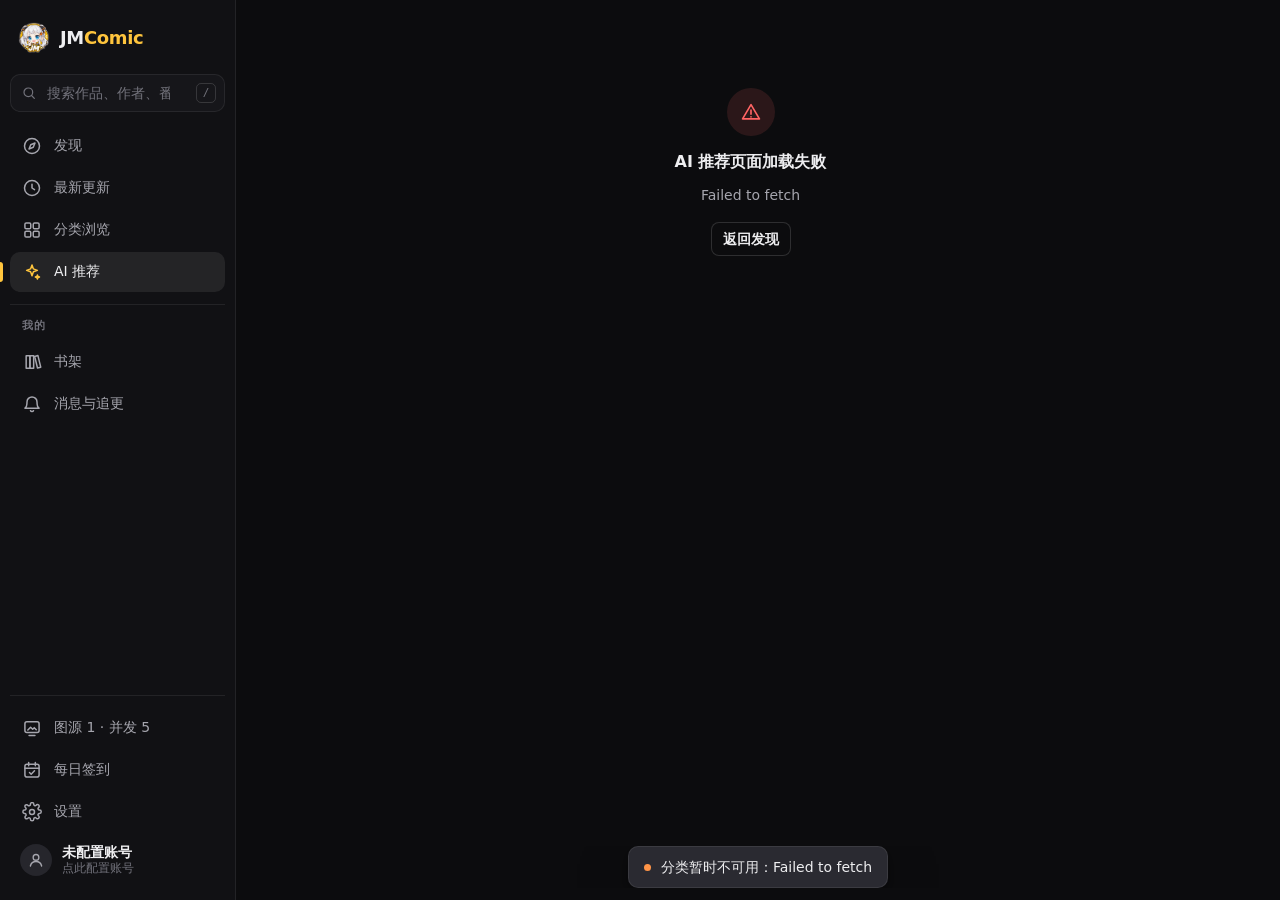
==== commit 7c48662d: "update" ====
--- a/project/ai.html
+++ b/project/ai.html
@@ -12,7 +12,7 @@
 </head>
 <body data-page="ai" class="">
     <a class="skip-link" href="#main">跳到主要内容</a>
-    <main class="app-main" id="main" tabindex="-1"><div class="page ai-page"><header class="page-head"><div><span class="eyebrow">从你的喜好出发</span><h1 class="page-title">为你推荐</h1><p class="page-lede">结合封面、标题、作者与标签，找到下一本值得读的作品。</p></div><button class="btn btn-outline" type="button" data-open-account="embedding">配置 AI 接口</button></header>
+    <main class="app-main" id="main" tabindex="-1"><div class="page ai-page"><header class="page-head"><div><span class="eyebrow">从你的喜好出发</span><h1 class="page-title">为你推荐</h1><p class="page-lede">以7分为喜欢门槛，结合标题、评论与历史评分寻找下一本。</p></div><button class="btn btn-outline" type="button" data-open-account="llm">配置 AI 接口</button></header>
 <div class="ai-layout"><aside class="ai-preferences"><section class="section"><div class="section-head"><h2 class="section-title">你的偏好</h2><button class="btn btn-ghost btn-sm generate-profile" type="button">重新计算偏好</button></div><dl class="stat-grid"><div><dt>收藏</dt><dd data-stat="favorites">—</dd></div><div><dt>评价</dt><dd data-stat="rated">—</dd></div><div><dt>标签反馈</dt><dd data-stat="tag_feedback">—</dd></div><div><dt>阅读互动</dt><dd data-stat="interactions">—</dd></div></dl><div class="profile-content"></div><p class="profile-state status-line" role="status"></p></section><section class="section"><div class="section-head"><h2 class="section-title">推荐历史</h2></div><div class="recommend-history"></div></section></aside>
 <div class="ai-main"><section class="panel"><div class="section-head"><h2 class="section-title">寻找下一本</h2></div><form class="recommend-form">
 <label class="switch"><input type="checkbox" name="random_mode" /><span class="switch-copy"><strong>随机探索</strong><small>从随机有效编号中寻找新作品</small></span></label>
@@ -21,7 +21,7 @@
 <label class="field" data-recommend-filter><span class="field-label">排序</span><select class="input" name="order"><option value="mv">最多观看</option><option value="mr">最新发布</option><option value="tf">最多喜欢</option><option value="mp">最多图片</option></select></label><label class="field" data-recommend-filter><span class="field-label">时间</span><select class="input" name="time"><option value="a">全部</option><option value="t">今日</option><option value="w">本周</option><option value="m">本月</option></select></label>
 <label class="field"><span class="field-label">候选数量</span><input class="input" name="candidate_count" type="number" min="1" max="300" value="50" inputmode="numeric" required /></label><label class="field"><span class="field-label">推荐数量</span><input class="input" name="limit" type="number" min="1" max="100" value="10" inputmode="numeric" required /></label></div>
 <div class="recommend-options"><label class="switch"><input type="checkbox" name="hide_serial" /><span>只看单章</span></label><label class="switch"><input type="checkbox" name="limit_all" /><span>返回全部候选</span></label></div>
-<p class="picker-note">生成时会为未缓存候选调用 Qwen 接口，可能产生 API 费用。最终推荐分由本地算法计算。</p><button class="btn btn-primary generate-recommendations" type="submit">筛选并生成推荐</button><p class="recommend-state status-line" role="status"></p></form></section>
+<label class="field"><span class="field-label">本次内容分析上限（本）</span><input class="input" name="content_budget" type="number" min="0" max="500" value="48" /><small>同时补充历史评分样本与候选，缓存可复用；设为0只使用已有证据。</small></label><p class="picker-note">配置语言模型后，每本未缓存作品最多调用一次接口，可能产生费用。7分是喜欢门槛；缺少评论仍可推荐，推荐分不是概率。</p><button class="btn btn-primary generate-recommendations" type="submit">筛选并生成推荐</button><button class="btn btn-outline cancel-recommendations" type="button" hidden>停止</button><p class="recommend-state status-line" role="status"></p></form></section>
 <section class="section recommend-output"><div class="section-head"><h2 class="section-title">推荐结果</h2></div><div class="recommend-results"><div class="state"><strong class="state-title">下一本，从这里开始</strong><p class="state-message">设置条件生成推荐，或打开一条历史记录。</p></div></div></section></div></div></div></main>
     <script type="module" src="./src/pages/ai.js"></script>
 </body>
--- a/project/style/app.css
+++ b/project/style/app.css
@@ -441,8 +441,7 @@
     .nav-group + .nav-group { margin-top: 6px; padding-top: 6px; }
 }
 
-/* Mobile navigation stays in document flow so Safari can reveal page content
- * behind its own controls. Expanding the menu pushes the page down. */
+/* The masthead stays in flow; navigation opens in a full-screen left drawer. */
 .mobile-header {
     padding: var(--safe-top) max(16px, var(--safe-right)) 0 max(16px, var(--safe-left));
     border-bottom: 1px solid var(--line);
@@ -1184,6 +1183,19 @@
     .sheet.is-wide .sheet-panel { width: min(860px, 100%); }
 }
 
+/* Reuse modal focus/scroll management with a horizontal full-screen transition. */
+.navigation-drawer { padding: 0; align-items: stretch; overflow: hidden; }
+.navigation-drawer .sheet-panel {
+    width: 100%; height: 100%; max-height: 100%; border-radius: 0;
+    transform: translateX(-100%); opacity: 1;
+    padding-top: var(--safe-top);
+}
+.navigation-drawer.is-open .sheet-panel { transform: translateX(0); }
+.navigation-drawer .sheet-grabber { display: none; }
+.navigation-drawer .sheet-head { padding: 12px max(16px, var(--safe-right)) 12px max(20px, var(--safe-left)); }
+.navigation-drawer .sheet-body { flex: 1; padding-inline: max(20px, var(--safe-left)) max(20px, var(--safe-right)); }
+.navigation-drawer .nav-item { flex-direction: row; justify-content: flex-start; width: 100%; }
+
 /* Action list used in the compact "more" sheet */
 .action-grid {
     display: grid;
